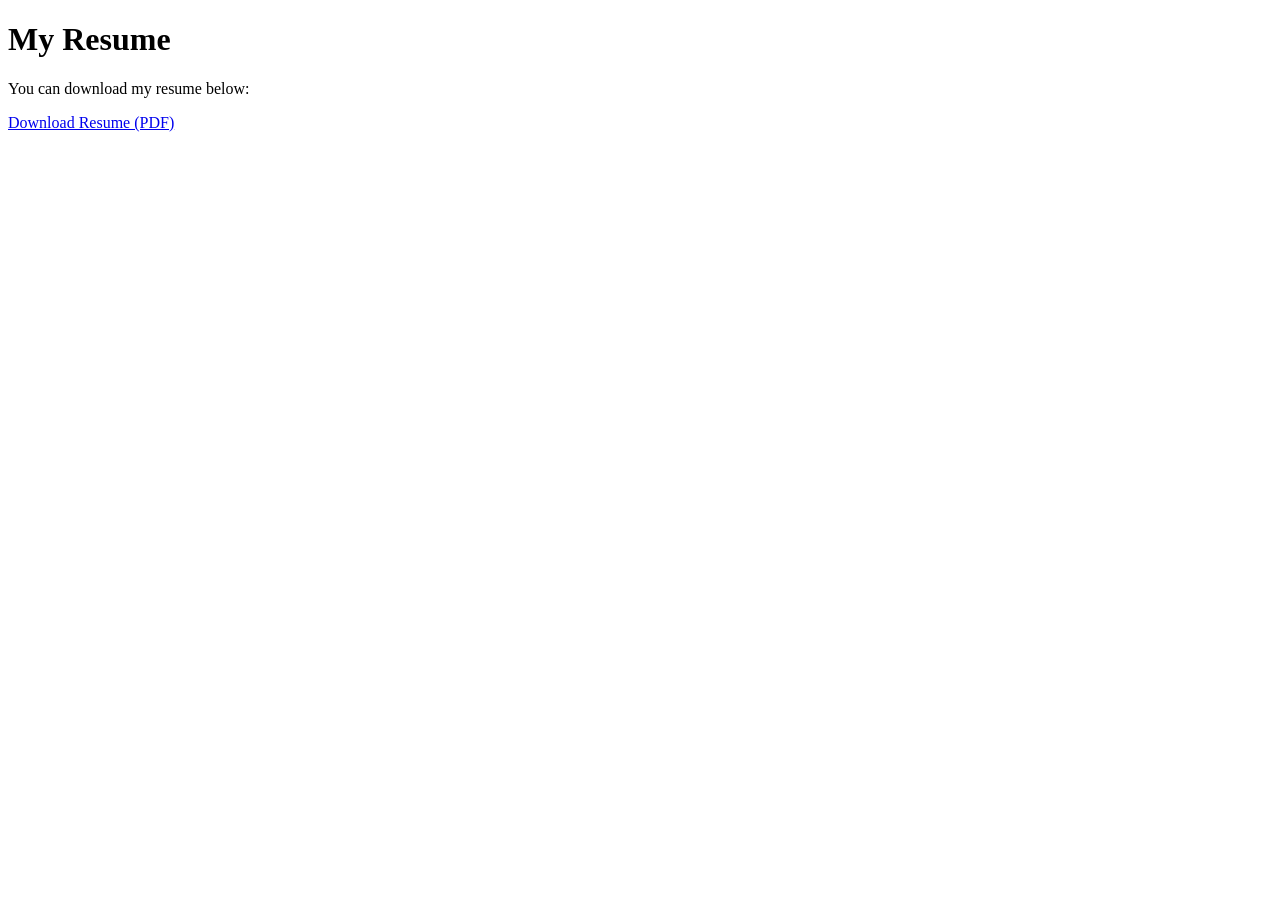
==== resume.html @ 4dc2ad3d "added resume page" ====
<!DOCTYPE html>
<html lang="en">
<head>
    <meta charset="UTF-8">
    <meta name="viewport" content="width=device-width, initial-scale=1.0">
    <title>Resume - Nick Frundt</title>
</head>
<body>
    <h1>My Resume</h1>
    <p>You can download my resume below:</p>
    <a href="/assets/Resume Nicholas Frundt Summer 2025.pdf" download>Download Resume (PDF)</a>
</body>
</html>
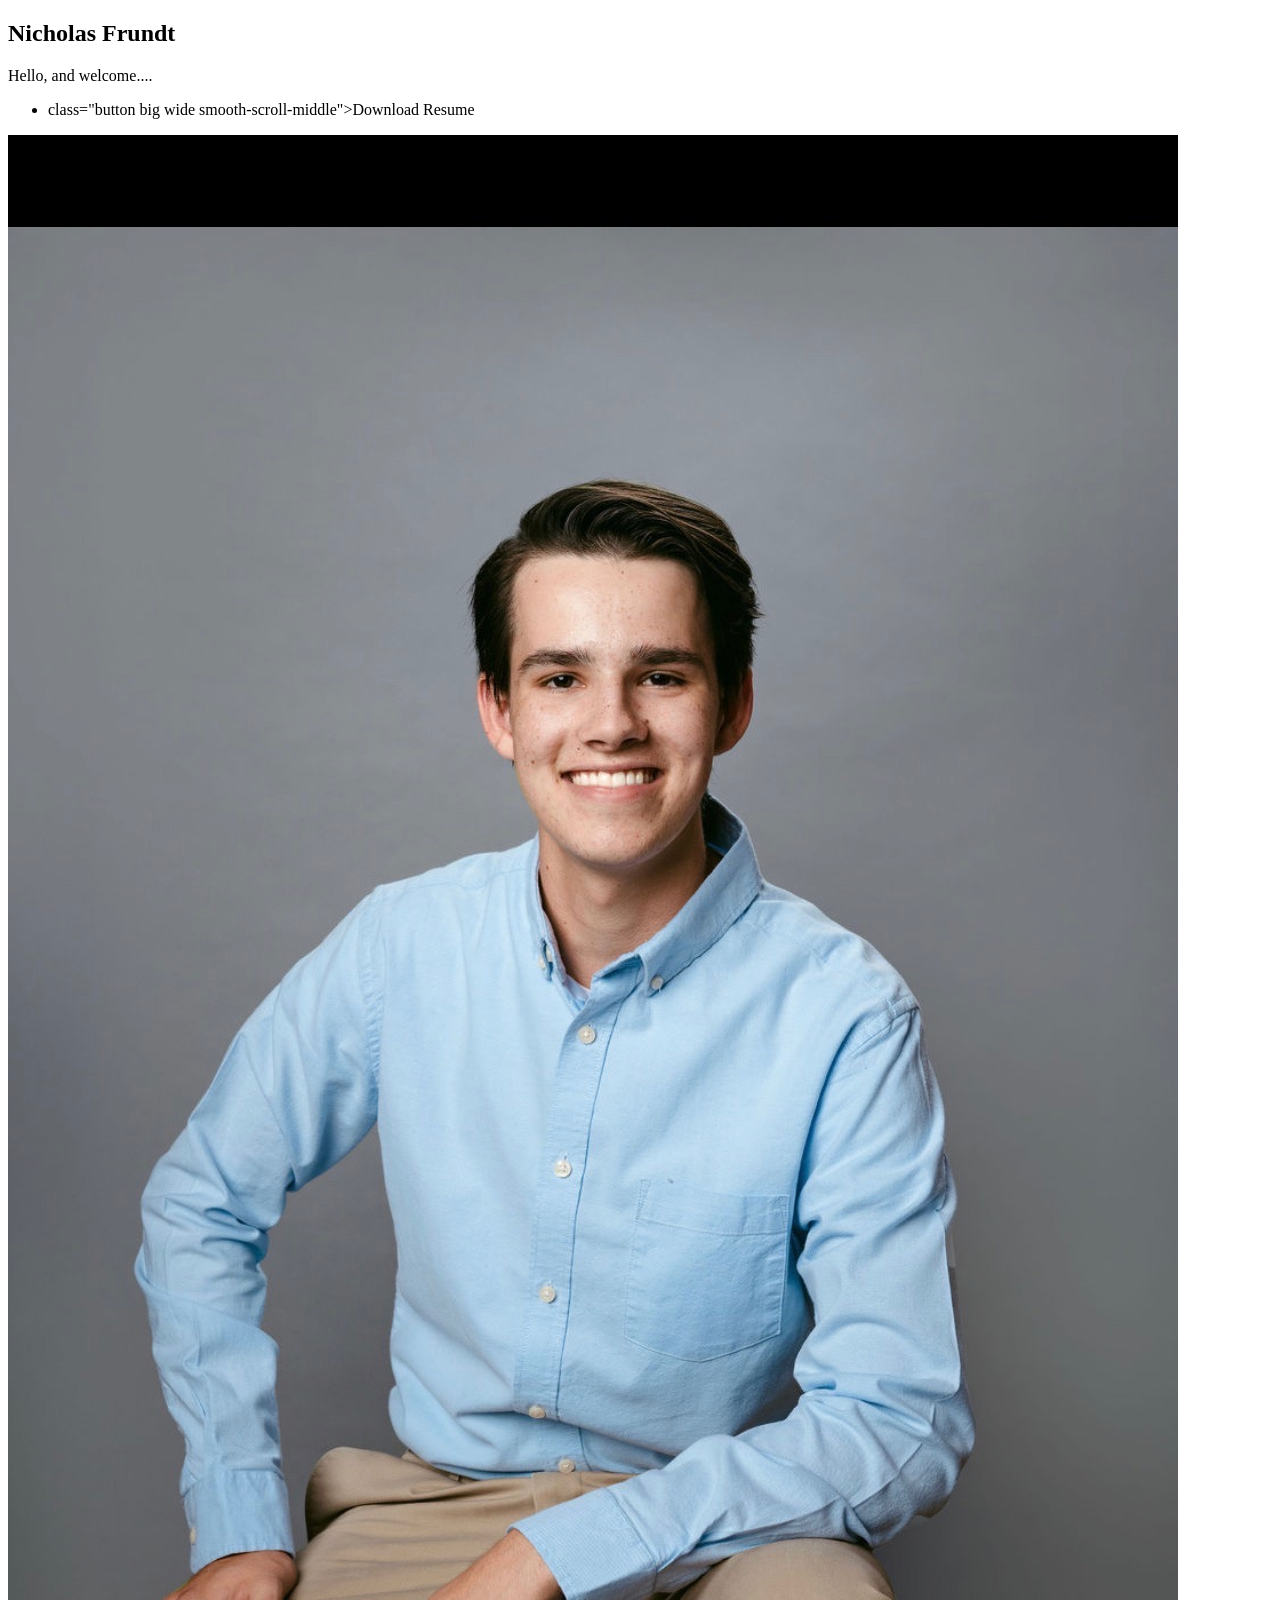
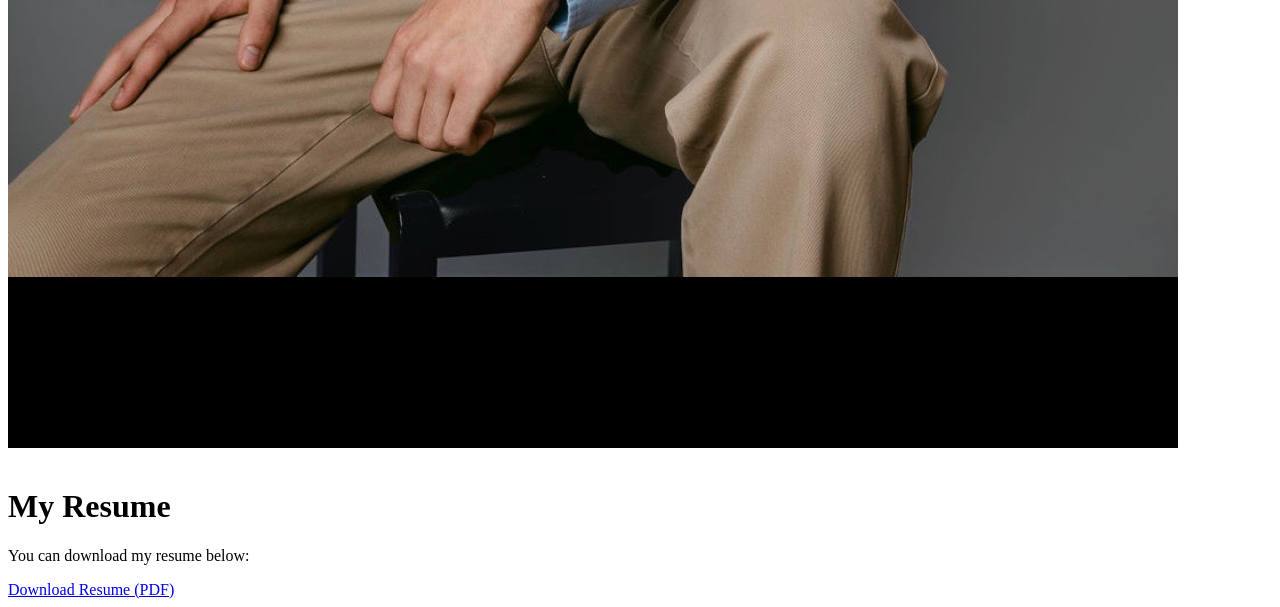
==== commit 41e707ae: "attempt at cleaning up resume page" ====
--- a/resume.html
+++ b/resume.html
@@ -1,10 +1,30 @@
 <!DOCTYPE html>
 <html lang="en">
-<head>
-    <meta charset="UTF-8">
-    <meta name="viewport" content="width=device-width, initial-scale=1.0">
-    <title>Resume - Nick Frundt</title>
-</head>
+    <head>
+		<title>Nicholas Frundt</title>
+		<meta charset="utf-8" />
+		<meta name="viewport" content="width=device-width, initial-scale=1, user-scalable=no" />
+		<link rel="stylesheet" href="assets/css/main.css" />
+		<noscript><link rel="stylesheet" href="assets/css/noscript.css" /></noscript>
+	</head>
+	<body class="is-preload">
+
+		<!-- Wrapper -->
+			<div id="wrapper" class="divided">
+
+				<!-- One -->
+					<section class="banner style1 orient-left content-align-left image-position-right fullscreen onload-image-fade-in onload-content-fade-right">
+						<div class="content">
+							<h1>Nicholas Frundt</h1>
+							<p class="major">Hello, and welcome...</a>.</p>
+							<ul class="actions stacked">
+								<li><a href="/assets/Resume Nicholas Frundt Summer 2025.pdf"  download></a>class="button big wide smooth-scroll-middle">Download Resume</a></li>
+							</ul>
+						</div>
+						<div class="image">
+							<img src="images/Nick Frundt by My Eye Photography.jpeg" alt="headshot" />
+						</div>
+					</section>
 <body>
     <h1>My Resume</h1>
     <p>You can download my resume below:</p>
--- a/assets/css/main.css
+++ b/assets/css/main.css
@@ -0,0 +1,8603 @@
+@import url(fontawesome-all.min.css);
+@import url("https://fonts.googleapis.com/css?family=Source+Sans+Pro:300,300i,400,400i");
+
+/*
+	Story by HTML5 UP
+	html5up.net | @ajlkn
+	Free for personal and commercial use under the CCA 3.0 license (html5up.net/license)
+*/
+
+html, body, div, span, applet, object,
+iframe, h1, h2, h3, h4, h5, h6, p, blockquote,
+pre, a, abbr, acronym, address, big, cite,
+code, del, dfn, em, img, ins, kbd, q, s, samp,
+small, strike, strong, sub, sup, tt, var, b,
+u, i, center, dl, dt, dd, ol, ul, li, fieldset,
+form, label, legend, table, caption, tbody,
+tfoot, thead, tr, th, td, article, aside,
+canvas, details, embed, figure, figcaption,
+footer, header, hgroup, menu, nav, output, ruby,
+section, summary, time, mark, audio, video {
+	margin: 0;
+	padding: 0;
+	border: 0;
+	font-size: 100%;
+	font: inherit;
+	vertical-align: baseline;}
+
+article, aside, details, figcaption, figure,
+footer, header, hgroup, menu, nav, section {
+	display: block;}
+
+body {
+	line-height: 1;
+}
+
+ol, ul {
+	list-style: none;
+}
+
+blockquote, q {
+	quotes: none;
+}
+
+	blockquote:before, blockquote:after, q:before, q:after {
+		content: '';
+		content: none;
+	}
+
+table {
+	border-collapse: collapse;
+	border-spacing: 0;
+}
+
+body {
+	-webkit-text-size-adjust: none;
+}
+
+mark {
+	background-color: transparent;
+	color: inherit;
+}
+
+input::-moz-focus-inner {
+	border: 0;
+	padding: 0;
+}
+
+input, select, textarea {
+	-moz-appearance: none;
+	-webkit-appearance: none;
+	-ms-appearance: none;
+	appearance: none;
+}
+
+/* Basic */
+
+	@-ms-viewport {
+		width: device-width;
+	}
+
+	body {
+		-ms-overflow-style: scrollbar;
+	}
+
+	@media screen and (max-width: 480px) {
+
+		html, body {
+			min-width: 320px;
+		}
+
+	}
+
+	html {
+		box-sizing: border-box;
+	}
+
+	*, *:before, *:after {
+		box-sizing: inherit;
+	}
+
+	body {
+		background: #ffffff;
+	}
+
+		body.is-preload *, body.is-preload *:before, body.is-preload *:after {
+			-moz-animation: none !important;
+			-webkit-animation: none !important;
+			-ms-animation: none !important;
+			animation: none !important;
+			-moz-transition: none !important;
+			-webkit-transition: none !important;
+			-ms-transition: none !important;
+			transition: none !important;
+		}
+
+/* Type */
+
+	html {
+		font-size: 18pt;
+	}
+
+		@media screen and (max-width: 1680px) {
+
+			html {
+				font-size: 14pt;
+			}
+
+		}
+
+		@media screen and (max-width: 1280px) {
+
+			html {
+				font-size: 12pt;
+			}
+
+		}
+
+		@media screen and (max-width: 736px) {
+
+			html {
+				font-size: 11pt;
+			}
+
+		}
+
+		@media screen and (max-width: 360px) {
+
+			html {
+				font-size: 10pt;
+			}
+
+		}
+
+	body {
+		background-color: #ffffff;
+		color: #000000;
+	}
+
+	body, input, select, textarea {
+		font-family: "Source Sans Pro", Helvetica, sans-serif;
+		font-size: 1rem;
+		font-weight: 300;
+		line-height: 1.65;
+	}
+
+	a {
+		-moz-transition: color 0.2s ease-in-out;
+		-webkit-transition: color 0.2s ease-in-out;
+		-ms-transition: color 0.2s ease-in-out;
+		transition: color 0.2s ease-in-out;
+		text-decoration: underline;
+	}
+
+		a:hover {
+			text-decoration: none;
+		}
+
+	strong, b {
+		font-weight: 400;
+	}
+
+	em, i {
+		font-style: italic;
+	}
+
+	p {
+		margin: 0 0 2rem 0;
+	}
+
+		p.major {
+			font-size: 1.25rem;
+		}
+
+	h1, h2, h3, h4, h5, h6 {
+		font-weight: 300;
+		line-height: 1.375;
+		letter-spacing: -0.05em;
+		margin: 0 0 1rem 0;
+	}
+
+		h1 a, h2 a, h3 a, h4 a, h5 a, h6 a {
+			color: inherit;
+			text-decoration: none;
+		}
+
+	h1 {
+		font-size: 3.5rem;
+		line-height: 1.2;
+	}
+
+	h2 {
+		font-size: 2.25rem;
+	}
+
+	h3 {
+		font-size: 1.5rem;
+	}
+
+	h4 {
+		font-size: 1.1rem;
+	}
+
+	h5 {
+		font-size: 0.9rem;
+	}
+
+	h6 {
+		font-size: 0.7rem;
+	}
+
+	sub {
+		font-size: 0.8rem;
+		position: relative;
+		top: 0.5rem;
+	}
+
+	sup {
+		font-size: 0.8rem;
+		position: relative;
+		top: -0.5rem;
+	}
+
+	blockquote {
+		border-left: solid 4px;
+		font-style: italic;
+		margin: 0 0 2rem 0;
+		padding: 0.5rem 0 0.5rem 2rem;
+	}
+
+	code {
+		border-radius: 4px;
+		font-family: "Courier New", monospace;
+		font-size: 0.9em;
+		margin: 0 0.25rem;
+		padding: 0.25rem 0.325rem;
+	}
+
+	pre {
+		-webkit-overflow-scrolling: touch;
+		font-family: "Courier New", monospace;
+		font-size: 0.9em;
+		margin: 0 0 2rem 0;
+	}
+
+		pre code {
+			display: block;
+			line-height: 1.5;
+			padding: 0.75rem 1rem;
+			overflow-x: auto;
+		}
+
+	hr {
+		border: 0;
+		border-bottom: solid 1px;
+		margin: 2.5rem 0;
+	}
+
+		hr.major {
+			margin: 3.5rem 0;
+		}
+
+	.align-left {
+		text-align: left;
+	}
+
+	.align-center {
+		text-align: center;
+	}
+
+	.align-right {
+		text-align: right;
+	}
+
+	@media screen and (max-width: 736px) {
+
+		p.major {
+			font-size: 1.1rem;
+		}
+
+		h1 {
+			font-size: 2.5rem;
+		}
+
+		h2 {
+			font-size: 2rem;
+		}
+
+		h3 {
+			font-size: 1.25rem;
+		}
+
+		h4 {
+			font-size: 1rem;
+		}
+
+	}
+
+	input, select, textarea {
+		color: #000000;
+	}
+
+	a {
+		color: #000000;
+	}
+
+		a:hover {
+			color: #47D3E5;
+		}
+
+	strong, b {
+		color: #000000;
+	}
+
+	h1, h2, h3, h4, h5, h6 {
+		color: #000000;
+	}
+
+	blockquote {
+		border-left-color: rgba(0, 0, 0, 0.2);
+	}
+
+	code {
+		background: rgba(0, 0, 0, 0.05);
+		border-color: rgba(0, 0, 0, 0.2);
+	}
+
+	hr {
+		border-bottom-color: rgba(0, 0, 0, 0.2);
+	}
+
+/* Row */
+
+	.row {
+		display: flex;
+		flex-wrap: wrap;
+		box-sizing: border-box;
+		align-items: stretch;
+	}
+
+		.row > * {
+			box-sizing: border-box;
+		}
+
+		.row.gtr-uniform > * > :last-child {
+			margin-bottom: 0;
+		}
+
+		.row.aln-left {
+			justify-content: flex-start;
+		}
+
+		.row.aln-center {
+			justify-content: center;
+		}
+
+		.row.aln-right {
+			justify-content: flex-end;
+		}
+
+		.row.aln-top {
+			align-items: flex-start;
+		}
+
+		.row.aln-middle {
+			align-items: center;
+		}
+
+		.row.aln-bottom {
+			align-items: flex-end;
+		}
+
+		.row > .imp {
+			order: -1;
+		}
+
+		.row > .col-1 {
+			width: 8.33333%;
+		}
+
+		.row > .off-1 {
+			margin-left: 8.33333%;
+		}
+
+		.row > .col-2 {
+			width: 16.66667%;
+		}
+
+		.row > .off-2 {
+			margin-left: 16.66667%;
+		}
+
+		.row > .col-3 {
+			width: 25%;
+		}
+
+		.row > .off-3 {
+			margin-left: 25%;
+		}
+
+		.row > .col-4 {
+			width: 33.33333%;
+		}
+
+		.row > .off-4 {
+			margin-left: 33.33333%;
+		}
+
+		.row > .col-5 {
+			width: 41.66667%;
+		}
+
+		.row > .off-5 {
+			margin-left: 41.66667%;
+		}
+
+		.row > .col-6 {
+			width: 50%;
+		}
+
+		.row > .off-6 {
+			margin-left: 50%;
+		}
+
+		.row > .col-7 {
+			width: 58.33333%;
+		}
+
+		.row > .off-7 {
+			margin-left: 58.33333%;
+		}
+
+		.row > .col-8 {
+			width: 66.66667%;
+		}
+
+		.row > .off-8 {
+			margin-left: 66.66667%;
+		}
+
+		.row > .col-9 {
+			width: 75%;
+		}
+
+		.row > .off-9 {
+			margin-left: 75%;
+		}
+
+		.row > .col-10 {
+			width: 83.33333%;
+		}
+
+		.row > .off-10 {
+			margin-left: 83.33333%;
+		}
+
+		.row > .col-11 {
+			width: 91.66667%;
+		}
+
+		.row > .off-11 {
+			margin-left: 91.66667%;
+		}
+
+		.row > .col-12 {
+			width: 100%;
+		}
+
+		.row > .off-12 {
+			margin-left: 100%;
+		}
+
+		.row.gtr-0 {
+			margin-top: 0;
+			margin-left: 0rem;
+		}
+
+			.row.gtr-0 > * {
+				padding: 0 0 0 0rem;
+			}
+
+			.row.gtr-0.gtr-uniform {
+				margin-top: 0rem;
+			}
+
+				.row.gtr-0.gtr-uniform > * {
+					padding-top: 0rem;
+				}
+
+		.row.gtr-25 {
+			margin-top: 0;
+			margin-left: -0.5rem;
+		}
+
+			.row.gtr-25 > * {
+				padding: 0 0 0 0.5rem;
+			}
+
+			.row.gtr-25.gtr-uniform {
+				margin-top: -0.5rem;
+			}
+
+				.row.gtr-25.gtr-uniform > * {
+					padding-top: 0.5rem;
+				}
+
+		.row.gtr-50 {
+			margin-top: 0;
+			margin-left: -1rem;
+		}
+
+			.row.gtr-50 > * {
+				padding: 0 0 0 1rem;
+			}
+
+			.row.gtr-50.gtr-uniform {
+				margin-top: -1rem;
+			}
+
+				.row.gtr-50.gtr-uniform > * {
+					padding-top: 1rem;
+				}
+
+		.row {
+			margin-top: 0;
+			margin-left: -2rem;
+		}
+
+			.row > * {
+				padding: 0 0 0 2rem;
+			}
+
+			.row.gtr-uniform {
+				margin-top: -2rem;
+			}
+
+				.row.gtr-uniform > * {
+					padding-top: 2rem;
+				}
+
+		.row.gtr-150 {
+			margin-top: 0;
+			margin-left: -3rem;
+		}
+
+			.row.gtr-150 > * {
+				padding: 0 0 0 3rem;
+			}
+
+			.row.gtr-150.gtr-uniform {
+				margin-top: -3rem;
+			}
+
+				.row.gtr-150.gtr-uniform > * {
+					padding-top: 3rem;
+				}
+
+		.row.gtr-200 {
+			margin-top: 0;
+			margin-left: -4rem;
+		}
+
+			.row.gtr-200 > * {
+				padding: 0 0 0 4rem;
+			}
+
+			.row.gtr-200.gtr-uniform {
+				margin-top: -4rem;
+			}
+
+				.row.gtr-200.gtr-uniform > * {
+					padding-top: 4rem;
+				}
+
+		@media screen and (max-width: 1680px) {
+
+			.row {
+				display: flex;
+				flex-wrap: wrap;
+				box-sizing: border-box;
+				align-items: stretch;
+			}
+
+				.row > * {
+					box-sizing: border-box;
+				}
+
+				.row.gtr-uniform > * > :last-child {
+					margin-bottom: 0;
+				}
+
+				.row.aln-left {
+					justify-content: flex-start;
+				}
+
+				.row.aln-center {
+					justify-content: center;
+				}
+
+				.row.aln-right {
+					justify-content: flex-end;
+				}
+
+				.row.aln-top {
+					align-items: flex-start;
+				}
+
+				.row.aln-middle {
+					align-items: center;
+				}
+
+				.row.aln-bottom {
+					align-items: flex-end;
+				}
+
+				.row > .imp-xlarge {
+					order: -1;
+				}
+
+				.row > .col-1-xlarge {
+					width: 8.33333%;
+				}
+
+				.row > .off-1-xlarge {
+					margin-left: 8.33333%;
+				}
+
+				.row > .col-2-xlarge {
+					width: 16.66667%;
+				}
+
+				.row > .off-2-xlarge {
+					margin-left: 16.66667%;
+				}
+
+				.row > .col-3-xlarge {
+					width: 25%;
+				}
+
+				.row > .off-3-xlarge {
+					margin-left: 25%;
+				}
+
+				.row > .col-4-xlarge {
+					width: 33.33333%;
+				}
+
+				.row > .off-4-xlarge {
+					margin-left: 33.33333%;
+				}
+
+				.row > .col-5-xlarge {
+					width: 41.66667%;
+				}
+
+				.row > .off-5-xlarge {
+					margin-left: 41.66667%;
+				}
+
+				.row > .col-6-xlarge {
+					width: 50%;
+				}
+
+				.row > .off-6-xlarge {
+					margin-left: 50%;
+				}
+
+				.row > .col-7-xlarge {
+					width: 58.33333%;
+				}
+
+				.row > .off-7-xlarge {
+					margin-left: 58.33333%;
+				}
+
+				.row > .col-8-xlarge {
+					width: 66.66667%;
+				}
+
+				.row > .off-8-xlarge {
+					margin-left: 66.66667%;
+				}
+
+				.row > .col-9-xlarge {
+					width: 75%;
+				}
+
+				.row > .off-9-xlarge {
+					margin-left: 75%;
+				}
+
+				.row > .col-10-xlarge {
+					width: 83.33333%;
+				}
+
+				.row > .off-10-xlarge {
+					margin-left: 83.33333%;
+				}
+
+				.row > .col-11-xlarge {
+					width: 91.66667%;
+				}
+
+				.row > .off-11-xlarge {
+					margin-left: 91.66667%;
+				}
+
+				.row > .col-12-xlarge {
+					width: 100%;
+				}
+
+				.row > .off-12-xlarge {
+					margin-left: 100%;
+				}
+
+				.row.gtr-0 {
+					margin-top: 0;
+					margin-left: 0rem;
+				}
+
+					.row.gtr-0 > * {
+						padding: 0 0 0 0rem;
+					}
+
+					.row.gtr-0.gtr-uniform {
+						margin-top: 0rem;
+					}
+
+						.row.gtr-0.gtr-uniform > * {
+							padding-top: 0rem;
+						}
+
+				.row.gtr-25 {
+					margin-top: 0;
+					margin-left: -0.5rem;
+				}
+
+					.row.gtr-25 > * {
+						padding: 0 0 0 0.5rem;
+					}
+
+					.row.gtr-25.gtr-uniform {
+						margin-top: -0.5rem;
+					}
+
+						.row.gtr-25.gtr-uniform > * {
+							padding-top: 0.5rem;
+						}
+
+				.row.gtr-50 {
+					margin-top: 0;
+					margin-left: -1rem;
+				}
+
+					.row.gtr-50 > * {
+						padding: 0 0 0 1rem;
+					}
+
+					.row.gtr-50.gtr-uniform {
+						margin-top: -1rem;
+					}
+
+						.row.gtr-50.gtr-uniform > * {
+							padding-top: 1rem;
+						}
+
+				.row {
+					margin-top: 0;
+					margin-left: -2rem;
+				}
+
+					.row > * {
+						padding: 0 0 0 2rem;
+					}
+
+					.row.gtr-uniform {
+						margin-top: -2rem;
+					}
+
+						.row.gtr-uniform > * {
+							padding-top: 2rem;
+						}
+
+				.row.gtr-150 {
+					margin-top: 0;
+					margin-left: -3rem;
+				}
+
+					.row.gtr-150 > * {
+						padding: 0 0 0 3rem;
+					}
+
+					.row.gtr-150.gtr-uniform {
+						margin-top: -3rem;
+					}
+
+						.row.gtr-150.gtr-uniform > * {
+							padding-top: 3rem;
+						}
+
+				.row.gtr-200 {
+					margin-top: 0;
+					margin-left: -4rem;
+				}
+
+					.row.gtr-200 > * {
+						padding: 0 0 0 4rem;
+					}
+
+					.row.gtr-200.gtr-uniform {
+						margin-top: -4rem;
+					}
+
+						.row.gtr-200.gtr-uniform > * {
+							padding-top: 4rem;
+						}
+
+		}
+
+		@media screen and (max-width: 1280px) {
+
+			.row {
+				display: flex;
+				flex-wrap: wrap;
+				box-sizing: border-box;
+				align-items: stretch;
+			}
+
+				.row > * {
+					box-sizing: border-box;
+				}
+
+				.row.gtr-uniform > * > :last-child {
+					margin-bottom: 0;
+				}
+
+				.row.aln-left {
+					justify-content: flex-start;
+				}
+
+				.row.aln-center {
+					justify-content: center;
+				}
+
+				.row.aln-right {
+					justify-content: flex-end;
+				}
+
+				.row.aln-top {
+					align-items: flex-start;
+				}
+
+				.row.aln-middle {
+					align-items: center;
+				}
+
+				.row.aln-bottom {
+					align-items: flex-end;
+				}
+
+				.row > .imp-large {
+					order: -1;
+				}
+
+				.row > .col-1-large {
+					width: 8.33333%;
+				}
+
+				.row > .off-1-large {
+					margin-left: 8.33333%;
+				}
+
+				.row > .col-2-large {
+					width: 16.66667%;
+				}
+
+				.row > .off-2-large {
+					margin-left: 16.66667%;
+				}
+
+				.row > .col-3-large {
+					width: 25%;
+				}
+
+				.row > .off-3-large {
+					margin-left: 25%;
+				}
+
+				.row > .col-4-large {
+					width: 33.33333%;
+				}
+
+				.row > .off-4-large {
+					margin-left: 33.33333%;
+				}
+
+				.row > .col-5-large {
+					width: 41.66667%;
+				}
+
+				.row > .off-5-large {
+					margin-left: 41.66667%;
+				}
+
+				.row > .col-6-large {
+					width: 50%;
+				}
+
+				.row > .off-6-large {
+					margin-left: 50%;
+				}
+
+				.row > .col-7-large {
+					width: 58.33333%;
+				}
+
+				.row > .off-7-large {
+					margin-left: 58.33333%;
+				}
+
+				.row > .col-8-large {
+					width: 66.66667%;
+				}
+
+				.row > .off-8-large {
+					margin-left: 66.66667%;
+				}
+
+				.row > .col-9-large {
+					width: 75%;
+				}
+
+				.row > .off-9-large {
+					margin-left: 75%;
+				}
+
+				.row > .col-10-large {
+					width: 83.33333%;
+				}
+
+				.row > .off-10-large {
+					margin-left: 83.33333%;
+				}
+
+				.row > .col-11-large {
+					width: 91.66667%;
+				}
+
+				.row > .off-11-large {
+					margin-left: 91.66667%;
+				}
+
+				.row > .col-12-large {
+					width: 100%;
+				}
+
+				.row > .off-12-large {
+					margin-left: 100%;
+				}
+
+				.row.gtr-0 {
+					margin-top: 0;
+					margin-left: 0rem;
+				}
+
+					.row.gtr-0 > * {
+						padding: 0 0 0 0rem;
+					}
+
+					.row.gtr-0.gtr-uniform {
+						margin-top: 0rem;
+					}
+
+						.row.gtr-0.gtr-uniform > * {
+							padding-top: 0rem;
+						}
+
+				.row.gtr-25 {
+					margin-top: 0;
+					margin-left: -0.5rem;
+				}
+
+					.row.gtr-25 > * {
+						padding: 0 0 0 0.5rem;
+					}
+
+					.row.gtr-25.gtr-uniform {
+						margin-top: -0.5rem;
+					}
+
+						.row.gtr-25.gtr-uniform > * {
+							padding-top: 0.5rem;
+						}
+
+				.row.gtr-50 {
+					margin-top: 0;
+					margin-left: -1rem;
+				}
+
+					.row.gtr-50 > * {
+						padding: 0 0 0 1rem;
+					}
+
+					.row.gtr-50.gtr-uniform {
+						margin-top: -1rem;
+					}
+
+						.row.gtr-50.gtr-uniform > * {
+							padding-top: 1rem;
+						}
+
+				.row {
+					margin-top: 0;
+					margin-left: -2rem;
+				}
+
+					.row > * {
+						padding: 0 0 0 2rem;
+					}
+
+					.row.gtr-uniform {
+						margin-top: -2rem;
+					}
+
+						.row.gtr-uniform > * {
+							padding-top: 2rem;
+						}
+
+				.row.gtr-150 {
+					margin-top: 0;
+					margin-left: -3rem;
+				}
+
+					.row.gtr-150 > * {
+						padding: 0 0 0 3rem;
+					}
+
+					.row.gtr-150.gtr-uniform {
+						margin-top: -3rem;
+					}
+
+						.row.gtr-150.gtr-uniform > * {
+							padding-top: 3rem;
+						}
+
+				.row.gtr-200 {
+					margin-top: 0;
+					margin-left: -4rem;
+				}
+
+					.row.gtr-200 > * {
+						padding: 0 0 0 4rem;
+					}
+
+					.row.gtr-200.gtr-uniform {
+						margin-top: -4rem;
+					}
+
+						.row.gtr-200.gtr-uniform > * {
+							padding-top: 4rem;
+						}
+
+		}
+
+		@media screen and (max-width: 980px) {
+
+			.row {
+				display: flex;
+				flex-wrap: wrap;
+				box-sizing: border-box;
+				align-items: stretch;
+			}
+
+				.row > * {
+					box-sizing: border-box;
+				}
+
+				.row.gtr-uniform > * > :last-child {
+					margin-bottom: 0;
+				}
+
+				.row.aln-left {
+					justify-content: flex-start;
+				}
+
+				.row.aln-center {
+					justify-content: center;
+				}
+
+				.row.aln-right {
+					justify-content: flex-end;
+				}
+
+				.row.aln-top {
+					align-items: flex-start;
+				}
+
+				.row.aln-middle {
+					align-items: center;
+				}
+
+				.row.aln-bottom {
+					align-items: flex-end;
+				}
+
+				.row > .imp-medium {
+					order: -1;
+				}
+
+				.row > .col-1-medium {
+					width: 8.33333%;
+				}
+
+				.row > .off-1-medium {
+					margin-left: 8.33333%;
+				}
+
+				.row > .col-2-medium {
+					width: 16.66667%;
+				}
+
+				.row > .off-2-medium {
+					margin-left: 16.66667%;
+				}
+
+				.row > .col-3-medium {
+					width: 25%;
+				}
+
+				.row > .off-3-medium {
+					margin-left: 25%;
+				}
+
+				.row > .col-4-medium {
+					width: 33.33333%;
+				}
+
+				.row > .off-4-medium {
+					margin-left: 33.33333%;
+				}
+
+				.row > .col-5-medium {
+					width: 41.66667%;
+				}
+
+				.row > .off-5-medium {
+					margin-left: 41.66667%;
+				}
+
+				.row > .col-6-medium {
+					width: 50%;
+				}
+
+				.row > .off-6-medium {
+					margin-left: 50%;
+				}
+
+				.row > .col-7-medium {
+					width: 58.33333%;
+				}
+
+				.row > .off-7-medium {
+					margin-left: 58.33333%;
+				}
+
+				.row > .col-8-medium {
+					width: 66.66667%;
+				}
+
+				.row > .off-8-medium {
+					margin-left: 66.66667%;
+				}
+
+				.row > .col-9-medium {
+					width: 75%;
+				}
+
+				.row > .off-9-medium {
+					margin-left: 75%;
+				}
+
+				.row > .col-10-medium {
+					width: 83.33333%;
+				}
+
+				.row > .off-10-medium {
+					margin-left: 83.33333%;
+				}
+
+				.row > .col-11-medium {
+					width: 91.66667%;
+				}
+
+				.row > .off-11-medium {
+					margin-left: 91.66667%;
+				}
+
+				.row > .col-12-medium {
+					width: 100%;
+				}
+
+				.row > .off-12-medium {
+					margin-left: 100%;
+				}
+
+				.row.gtr-0 {
+					margin-top: 0;
+					margin-left: 0rem;
+				}
+
+					.row.gtr-0 > * {
+						padding: 0 0 0 0rem;
+					}
+
+					.row.gtr-0.gtr-uniform {
+						margin-top: 0rem;
+					}
+
+						.row.gtr-0.gtr-uniform > * {
+							padding-top: 0rem;
+						}
+
+				.row.gtr-25 {
+					margin-top: 0;
+					margin-left: -0.5rem;
+				}
+
+					.row.gtr-25 > * {
+						padding: 0 0 0 0.5rem;
+					}
+
+					.row.gtr-25.gtr-uniform {
+						margin-top: -0.5rem;
+					}
+
+						.row.gtr-25.gtr-uniform > * {
+							padding-top: 0.5rem;
+						}
+
+				.row.gtr-50 {
+					margin-top: 0;
+					margin-left: -1rem;
+				}
+
+					.row.gtr-50 > * {
+						padding: 0 0 0 1rem;
+					}
+
+					.row.gtr-50.gtr-uniform {
+						margin-top: -1rem;
+					}
+
+						.row.gtr-50.gtr-uniform > * {
+							padding-top: 1rem;
+						}
+
+				.row {
+					margin-top: 0;
+					margin-left: -2rem;
+				}
+
+					.row > * {
+						padding: 0 0 0 2rem;
+					}
+
+					.row.gtr-uniform {
+						margin-top: -2rem;
+					}
+
+						.row.gtr-uniform > * {
+							padding-top: 2rem;
+						}
+
+				.row.gtr-150 {
+					margin-top: 0;
+					margin-left: -3rem;
+				}
+
+					.row.gtr-150 > * {
+						padding: 0 0 0 3rem;
+					}
+
+					.row.gtr-150.gtr-uniform {
+						margin-top: -3rem;
+					}
+
+						.row.gtr-150.gtr-uniform > * {
+							padding-top: 3rem;
+						}
+
+				.row.gtr-200 {
+					margin-top: 0;
+					margin-left: -4rem;
+				}
+
+					.row.gtr-200 > * {
+						padding: 0 0 0 4rem;
+					}
+
+					.row.gtr-200.gtr-uniform {
+						margin-top: -4rem;
+					}
+
+						.row.gtr-200.gtr-uniform > * {
+							padding-top: 4rem;
+						}
+
+		}
+
+		@media screen and (max-width: 736px) {
+
+			.row {
+				display: flex;
+				flex-wrap: wrap;
+				box-sizing: border-box;
+				align-items: stretch;
+			}
+
+				.row > * {
+					box-sizing: border-box;
+				}
+
+				.row.gtr-uniform > * > :last-child {
+					margin-bottom: 0;
+				}
+
+				.row.aln-left {
+					justify-content: flex-start;
+				}
+
+				.row.aln-center {
+					justify-content: center;
+				}
+
+				.row.aln-right {
+					justify-content: flex-end;
+				}
+
+				.row.aln-top {
+					align-items: flex-start;
+				}
+
+				.row.aln-middle {
+					align-items: center;
+				}
+
+				.row.aln-bottom {
+					align-items: flex-end;
+				}
+
+				.row > .imp-small {
+					order: -1;
+				}
+
+				.row > .col-1-small {
+					width: 8.33333%;
+				}
+
+				.row > .off-1-small {
+					margin-left: 8.33333%;
+				}
+
+				.row > .col-2-small {
+					width: 16.66667%;
+				}
+
+				.row > .off-2-small {
+					margin-left: 16.66667%;
+				}
+
+				.row > .col-3-small {
+					width: 25%;
+				}
+
+				.row > .off-3-small {
+					margin-left: 25%;
+				}
+
+				.row > .col-4-small {
+					width: 33.33333%;
+				}
+
+				.row > .off-4-small {
+					margin-left: 33.33333%;
+				}
+
+				.row > .col-5-small {
+					width: 41.66667%;
+				}
+
+				.row > .off-5-small {
+					margin-left: 41.66667%;
+				}
+
+				.row > .col-6-small {
+					width: 50%;
+				}
+
+				.row > .off-6-small {
+					margin-left: 50%;
+				}
+
+				.row > .col-7-small {
+					width: 58.33333%;
+				}
+
+				.row > .off-7-small {
+					margin-left: 58.33333%;
+				}
+
+				.row > .col-8-small {
+					width: 66.66667%;
+				}
+
+				.row > .off-8-small {
+					margin-left: 66.66667%;
+				}
+
+				.row > .col-9-small {
+					width: 75%;
+				}
+
+				.row > .off-9-small {
+					margin-left: 75%;
+				}
+
+				.row > .col-10-small {
+					width: 83.33333%;
+				}
+
+				.row > .off-10-small {
+					margin-left: 83.33333%;
+				}
+
+				.row > .col-11-small {
+					width: 91.66667%;
+				}
+
+				.row > .off-11-small {
+					margin-left: 91.66667%;
+				}
+
+				.row > .col-12-small {
+					width: 100%;
+				}
+
+				.row > .off-12-small {
+					margin-left: 100%;
+				}
+
+				.row.gtr-0 {
+					margin-top: 0;
+					margin-left: 0rem;
+				}
+
+					.row.gtr-0 > * {
+						padding: 0 0 0 0rem;
+					}
+
+					.row.gtr-0.gtr-uniform {
+						margin-top: 0rem;
+					}
+
+						.row.gtr-0.gtr-uniform > * {
+							padding-top: 0rem;
+						}
+
+				.row.gtr-25 {
+					margin-top: 0;
+					margin-left: -0.5rem;
+				}
+
+					.row.gtr-25 > * {
+						padding: 0 0 0 0.5rem;
+					}
+
+					.row.gtr-25.gtr-uniform {
+						margin-top: -0.5rem;
+					}
+
+						.row.gtr-25.gtr-uniform > * {
+							padding-top: 0.5rem;
+						}
+
+				.row.gtr-50 {
+					margin-top: 0;
+					margin-left: -1rem;
+				}
+
+					.row.gtr-50 > * {
+						padding: 0 0 0 1rem;
+					}
+
+					.row.gtr-50.gtr-uniform {
+						margin-top: -1rem;
+					}
+
+						.row.gtr-50.gtr-uniform > * {
+							padding-top: 1rem;
+						}
+
+				.row {
+					margin-top: 0;
+					margin-left: -2rem;
+				}
+
+					.row > * {
+						padding: 0 0 0 2rem;
+					}
+
+					.row.gtr-uniform {
+						margin-top: -2rem;
+					}
+
+						.row.gtr-uniform > * {
+							padding-top: 2rem;
+						}
+
+				.row.gtr-150 {
+					margin-top: 0;
+					margin-left: -3rem;
+				}
+
+					.row.gtr-150 > * {
+						padding: 0 0 0 3rem;
+					}
+
+					.row.gtr-150.gtr-uniform {
+						margin-top: -3rem;
+					}
+
+						.row.gtr-150.gtr-uniform > * {
+							padding-top: 3rem;
+						}
+
+				.row.gtr-200 {
+					margin-top: 0;
+					margin-left: -4rem;
+				}
+
+					.row.gtr-200 > * {
+						padding: 0 0 0 4rem;
+					}
+
+					.row.gtr-200.gtr-uniform {
+						margin-top: -4rem;
+					}
+
+						.row.gtr-200.gtr-uniform > * {
+							padding-top: 4rem;
+						}
+
+		}
+
+		@media screen and (max-width: 480px) {
+
+			.row {
+				display: flex;
+				flex-wrap: wrap;
+				box-sizing: border-box;
+				align-items: stretch;
+			}
+
+				.row > * {
+					box-sizing: border-box;
+				}
+
+				.row.gtr-uniform > * > :last-child {
+					margin-bottom: 0;
+				}
+
+				.row.aln-left {
+					justify-content: flex-start;
+				}
+
+				.row.aln-center {
+					justify-content: center;
+				}
+
+				.row.aln-right {
+					justify-content: flex-end;
+				}
+
+				.row.aln-top {
+					align-items: flex-start;
+				}
+
+				.row.aln-middle {
+					align-items: center;
+				}
+
+				.row.aln-bottom {
+					align-items: flex-end;
+				}
+
+				.row > .imp-xsmall {
+					order: -1;
+				}
+
+				.row > .col-1-xsmall {
+					width: 8.33333%;
+				}
+
+				.row > .off-1-xsmall {
+					margin-left: 8.33333%;
+				}
+
+				.row > .col-2-xsmall {
+					width: 16.66667%;
+				}
+
+				.row > .off-2-xsmall {
+					margin-left: 16.66667%;
+				}
+
+				.row > .col-3-xsmall {
+					width: 25%;
+				}
+
+				.row > .off-3-xsmall {
+					margin-left: 25%;
+				}
+
+				.row > .col-4-xsmall {
+					width: 33.33333%;
+				}
+
+				.row > .off-4-xsmall {
+					margin-left: 33.33333%;
+				}
+
+				.row > .col-5-xsmall {
+					width: 41.66667%;
+				}
+
+				.row > .off-5-xsmall {
+					margin-left: 41.66667%;
+				}
+
+				.row > .col-6-xsmall {
+					width: 50%;
+				}
+
+				.row > .off-6-xsmall {
+					margin-left: 50%;
+				}
+
+				.row > .col-7-xsmall {
+					width: 58.33333%;
+				}
+
+				.row > .off-7-xsmall {
+					margin-left: 58.33333%;
+				}
+
+				.row > .col-8-xsmall {
+					width: 66.66667%;
+				}
+
+				.row > .off-8-xsmall {
+					margin-left: 66.66667%;
+				}
+
+				.row > .col-9-xsmall {
+					width: 75%;
+				}
+
+				.row > .off-9-xsmall {
+					margin-left: 75%;
+				}
+
+				.row > .col-10-xsmall {
+					width: 83.33333%;
+				}
+
+				.row > .off-10-xsmall {
+					margin-left: 83.33333%;
+				}
+
+				.row > .col-11-xsmall {
+					width: 91.66667%;
+				}
+
+				.row > .off-11-xsmall {
+					margin-left: 91.66667%;
+				}
+
+				.row > .col-12-xsmall {
+					width: 100%;
+				}
+
+				.row > .off-12-xsmall {
+					margin-left: 100%;
+				}
+
+				.row.gtr-0 {
+					margin-top: 0;
+					margin-left: 0rem;
+				}
+
+					.row.gtr-0 > * {
+						padding: 0 0 0 0rem;
+					}
+
+					.row.gtr-0.gtr-uniform {
+						margin-top: 0rem;
+					}
+
+						.row.gtr-0.gtr-uniform > * {
+							padding-top: 0rem;
+						}
+
+				.row.gtr-25 {
+					margin-top: 0;
+					margin-left: -0.5rem;
+				}
+
+					.row.gtr-25 > * {
+						padding: 0 0 0 0.5rem;
+					}
+
+					.row.gtr-25.gtr-uniform {
+						margin-top: -0.5rem;
+					}
+
+						.row.gtr-25.gtr-uniform > * {
+							padding-top: 0.5rem;
+						}
+
+				.row.gtr-50 {
+					margin-top: 0;
+					margin-left: -1rem;
+				}
+
+					.row.gtr-50 > * {
+						padding: 0 0 0 1rem;
+					}
+
+					.row.gtr-50.gtr-uniform {
+						margin-top: -1rem;
+					}
+
+						.row.gtr-50.gtr-uniform > * {
+							padding-top: 1rem;
+						}
+
+				.row {
+					margin-top: 0;
+					margin-left: -2rem;
+				}
+
+					.row > * {
+						padding: 0 0 0 2rem;
+					}
+
+					.row.gtr-uniform {
+						margin-top: -2rem;
+					}
+
+						.row.gtr-uniform > * {
+							padding-top: 2rem;
+						}
+
+				.row.gtr-150 {
+					margin-top: 0;
+					margin-left: -3rem;
+				}
+
+					.row.gtr-150 > * {
+						padding: 0 0 0 3rem;
+					}
+
+					.row.gtr-150.gtr-uniform {
+						margin-top: -3rem;
+					}
+
+						.row.gtr-150.gtr-uniform > * {
+							padding-top: 3rem;
+						}
+
+				.row.gtr-200 {
+					margin-top: 0;
+					margin-left: -4rem;
+				}
+
+					.row.gtr-200 > * {
+						padding: 0 0 0 4rem;
+					}
+
+					.row.gtr-200.gtr-uniform {
+						margin-top: -4rem;
+					}
+
+						.row.gtr-200.gtr-uniform > * {
+							padding-top: 4rem;
+						}
+
+		}
+
+		@media screen and (max-width: 360px) {
+
+			.row {
+				display: flex;
+				flex-wrap: wrap;
+				box-sizing: border-box;
+				align-items: stretch;
+			}
+
+				.row > * {
+					box-sizing: border-box;
+				}
+
+				.row.gtr-uniform > * > :last-child {
+					margin-bottom: 0;
+				}
+
+				.row.aln-left {
+					justify-content: flex-start;
+				}
+
+				.row.aln-center {
+					justify-content: center;
+				}
+
+				.row.aln-right {
+					justify-content: flex-end;
+				}
+
+				.row.aln-top {
+					align-items: flex-start;
+				}
+
+				.row.aln-middle {
+					align-items: center;
+				}
+
+				.row.aln-bottom {
+					align-items: flex-end;
+				}
+
+				.row > .imp-xxsmall {
+					order: -1;
+				}
+
+				.row > .col-1-xxsmall {
+					width: 8.33333%;
+				}
+
+				.row > .off-1-xxsmall {
+					margin-left: 8.33333%;
+				}
+
+				.row > .col-2-xxsmall {
+					width: 16.66667%;
+				}
+
+				.row > .off-2-xxsmall {
+					margin-left: 16.66667%;
+				}
+
+				.row > .col-3-xxsmall {
+					width: 25%;
+				}
+
+				.row > .off-3-xxsmall {
+					margin-left: 25%;
+				}
+
+				.row > .col-4-xxsmall {
+					width: 33.33333%;
+				}
+
+				.row > .off-4-xxsmall {
+					margin-left: 33.33333%;
+				}
+
+				.row > .col-5-xxsmall {
+					width: 41.66667%;
+				}
+
+				.row > .off-5-xxsmall {
+					margin-left: 41.66667%;
+				}
+
+				.row > .col-6-xxsmall {
+					width: 50%;
+				}
+
+				.row > .off-6-xxsmall {
+					margin-left: 50%;
+				}
+
+				.row > .col-7-xxsmall {
+					width: 58.33333%;
+				}
+
+				.row > .off-7-xxsmall {
+					margin-left: 58.33333%;
+				}
+
+				.row > .col-8-xxsmall {
+					width: 66.66667%;
+				}
+
+				.row > .off-8-xxsmall {
+					margin-left: 66.66667%;
+				}
+
+				.row > .col-9-xxsmall {
+					width: 75%;
+				}
+
+				.row > .off-9-xxsmall {
+					margin-left: 75%;
+				}
+
+				.row > .col-10-xxsmall {
+					width: 83.33333%;
+				}
+
+				.row > .off-10-xxsmall {
+					margin-left: 83.33333%;
+				}
+
+				.row > .col-11-xxsmall {
+					width: 91.66667%;
+				}
+
+				.row > .off-11-xxsmall {
+					margin-left: 91.66667%;
+				}
+
+				.row > .col-12-xxsmall {
+					width: 100%;
+				}
+
+				.row > .off-12-xxsmall {
+					margin-left: 100%;
+				}
+
+				.row.gtr-0 {
+					margin-top: 0;
+					margin-left: 0rem;
+				}
+
+					.row.gtr-0 > * {
+						padding: 0 0 0 0rem;
+					}
+
+					.row.gtr-0.gtr-uniform {
+						margin-top: 0rem;
+					}
+
+						.row.gtr-0.gtr-uniform > * {
+							padding-top: 0rem;
+						}
+
+				.row.gtr-25 {
+					margin-top: 0;
+					margin-left: -0.5rem;
+				}
+
+					.row.gtr-25 > * {
+						padding: 0 0 0 0.5rem;
+					}
+
+					.row.gtr-25.gtr-uniform {
+						margin-top: -0.5rem;
+					}
+
+						.row.gtr-25.gtr-uniform > * {
+							padding-top: 0.5rem;
+						}
+
+				.row.gtr-50 {
+					margin-top: 0;
+					margin-left: -1rem;
+				}
+
+					.row.gtr-50 > * {
+						padding: 0 0 0 1rem;
+					}
+
+					.row.gtr-50.gtr-uniform {
+						margin-top: -1rem;
+					}
+
+						.row.gtr-50.gtr-uniform > * {
+							padding-top: 1rem;
+						}
+
+				.row {
+					margin-top: 0;
+					margin-left: -2rem;
+				}
+
+					.row > * {
+						padding: 0 0 0 2rem;
+					}
+
+					.row.gtr-uniform {
+						margin-top: -2rem;
+					}
+
+						.row.gtr-uniform > * {
+							padding-top: 2rem;
+						}
+
+				.row.gtr-150 {
+					margin-top: 0;
+					margin-left: -3rem;
+				}
+
+					.row.gtr-150 > * {
+						padding: 0 0 0 3rem;
+					}
+
+					.row.gtr-150.gtr-uniform {
+						margin-top: -3rem;
+					}
+
+						.row.gtr-150.gtr-uniform > * {
+							padding-top: 3rem;
+						}
+
+				.row.gtr-200 {
+					margin-top: 0;
+					margin-left: -4rem;
+				}
+
+					.row.gtr-200 > * {
+						padding: 0 0 0 4rem;
+					}
+
+					.row.gtr-200.gtr-uniform {
+						margin-top: -4rem;
+					}
+
+						.row.gtr-200.gtr-uniform > * {
+							padding-top: 4rem;
+						}
+
+		}
+
+/* Box */
+
+	.box {
+		border-radius: 4px;
+		border: solid 1px;
+		margin-bottom: 2rem;
+		padding: 1.5rem;
+	}
+
+		.box > :last-child,
+		.box > :last-child > :last-child,
+		.box > :last-child > :last-child > :last-child {
+			margin-bottom: 0;
+		}
+
+		.box.alt {
+			border: 0;
+			border-radius: 0;
+			padding: 0;
+		}
+
+	.box {
+		border-color: rgba(0, 0, 0, 0.2);
+	}
+
+/* Button */
+
+	input[type="submit"],
+	input[type="reset"],
+	input[type="button"],
+	button,
+	.button {
+		-moz-appearance: none;
+		-webkit-appearance: none;
+		-ms-appearance: none;
+		appearance: none;
+		-moz-transition: background-color 0.2s ease-in-out, box-shadow 0.2s ease-in-out, color 0.2s ease-in-out;
+		-webkit-transition: background-color 0.2s ease-in-out, box-shadow 0.2s ease-in-out, color 0.2s ease-in-out;
+		-ms-transition: background-color 0.2s ease-in-out, box-shadow 0.2s ease-in-out, color 0.2s ease-in-out;
+		transition: background-color 0.2s ease-in-out, box-shadow 0.2s ease-in-out, color 0.2s ease-in-out;
+		border: 0;
+		cursor: pointer;
+		display: inline-block;
+		font-weight: 400;
+		letter-spacing: 0.125em;
+		text-align: center;
+		text-decoration: none;
+		text-transform: uppercase;
+		white-space: nowrap;
+		font-size: 0.75rem;
+		max-width: 20rem;
+		height: 3.75em;
+		line-height: 3.75em;
+		border-radius: 3.75em;
+		padding: 0 2.5em;
+		text-overflow: ellipsis;
+		overflow: hidden;
+	}
+
+		input[type="submit"].icon:before,
+		input[type="reset"].icon:before,
+		input[type="button"].icon:before,
+		button.icon:before,
+		.button.icon:before {
+			margin-right: 0.5rem;
+		}
+
+		input[type="submit"].fit,
+		input[type="reset"].fit,
+		input[type="button"].fit,
+		button.fit,
+		.button.fit {
+			width: 100%;
+		}
+
+		input[type="submit"].small,
+		input[type="reset"].small,
+		input[type="button"].small,
+		button.small,
+		.button.small {
+			font-size: 0.6rem;
+			height: 3.325em;
+			line-height: 3.325em;
+			border-radius: 3.325em;
+			padding: 0 2em;
+		}
+
+		input[type="submit"].large,
+		input[type="reset"].large,
+		input[type="button"].large,
+		button.large,
+		.button.large {
+			font-size: 0.8rem;
+			height: 4em;
+			line-height: 4em;
+			border-radius: 4em;
+			padding: 0 3em;
+		}
+
+		input[type="submit"].wide,
+		input[type="reset"].wide,
+		input[type="button"].wide,
+		button.wide,
+		.button.wide {
+			min-width: 14em;
+		}
+
+		input[type="submit"].disabled, input[type="submit"]:disabled,
+		input[type="reset"].disabled,
+		input[type="reset"]:disabled,
+		input[type="button"].disabled,
+		input[type="button"]:disabled,
+		button.disabled,
+		button:disabled,
+		.button.disabled,
+		.button:disabled {
+			pointer-events: none;
+			opacity: 0.25;
+		}
+
+	input[type="submit"],
+	input[type="reset"],
+	input[type="button"],
+	button,
+	.button {
+		background-color: transparent;
+		box-shadow: inset 0 0 0 1px rgba(0, 0, 0, 0.2);
+		color: #000000 !important;
+	}
+
+		input[type="submit"]:hover,
+		input[type="reset"]:hover,
+		input[type="button"]:hover,
+		button:hover,
+		.button:hover {
+			box-shadow: inset 0 0 0 1px #47D3E5;
+			color: #47D3E5 !important;
+		}
+
+		input[type="submit"]:active,
+		input[type="reset"]:active,
+		input[type="button"]:active,
+		button:active,
+		.button:active {
+			background-color: rgba(71, 211, 229, 0.2);
+			box-shadow: inset 0 0 0 1px #47D3E5;
+			color: #47D3E5 !important;
+		}
+
+		input[type="submit"].primary,
+		input[type="reset"].primary,
+		input[type="button"].primary,
+		button.primary,
+		.button.primary {
+			background-color: #000000;
+			box-shadow: none;
+			color: #ffffff !important;
+		}
+
+			input[type="submit"].primary:hover,
+			input[type="reset"].primary:hover,
+			input[type="button"].primary:hover,
+			button.primary:hover,
+			.button.primary:hover {
+				background-color: #47D3E5;
+			}
+
+			input[type="submit"].primary:active,
+			input[type="reset"].primary:active,
+			input[type="button"].primary:active,
+			button.primary:active,
+			.button.primary:active {
+				background-color: #1ebdd1;
+			}
+
+/* Form */
+
+	form {
+		margin: 0 0 2rem 0;
+	}
+
+		form > :last-child {
+			margin-bottom: 0;
+		}
+
+		form > .fields {
+			display: -moz-flex;
+			display: -webkit-flex;
+			display: -ms-flex;
+			display: flex;
+			-moz-flex-wrap: wrap;
+			-webkit-flex-wrap: wrap;
+			-ms-flex-wrap: wrap;
+			flex-wrap: wrap;
+			width: calc(100% + 3rem);
+			margin: -1.5rem 0 2rem -1.5rem;
+		}
+
+			form > .fields > .field {
+				-moz-flex-grow: 0;
+				-webkit-flex-grow: 0;
+				-ms-flex-grow: 0;
+				flex-grow: 0;
+				-moz-flex-shrink: 0;
+				-webkit-flex-shrink: 0;
+				-ms-flex-shrink: 0;
+				flex-shrink: 0;
+				padding: 1.5rem 0 0 1.5rem;
+				width: calc(100% - 1.5rem);
+			}
+
+				form > .fields > .field.half {
+					width: calc(50% - 0.75rem);
+				}
+
+				form > .fields > .field.third {
+					width: calc(100%/3 - 0.5rem);
+				}
+
+				form > .fields > .field.quarter {
+					width: calc(25% - 0.375rem);
+				}
+
+		@media screen and (max-width: 480px) {
+
+			form > .fields {
+				width: calc(100% + 3rem);
+				margin: -1.5rem 0 2rem -1.5rem;
+			}
+
+				form > .fields > .field {
+					padding: 1.5rem 0 0 1.5rem;
+					width: calc(100% - 1.5rem);
+				}
+
+					form > .fields > .field.half {
+						width: calc(100% - 1.5rem);
+					}
+
+					form > .fields > .field.third {
+						width: calc(100% - 1.5rem);
+					}
+
+					form > .fields > .field.quarter {
+						width: calc(100% - 1.5rem);
+					}
+
+		}
+
+	label {
+		display: block;
+		font-size: 0.9rem;
+		font-weight: 400;
+		margin: 0 0 1rem 0;
+	}
+
+	input[type="text"],
+	input[type="password"],
+	input[type="email"],
+	input[type="tel"],
+	input[type="search"],
+	input[type="url"],
+	select,
+	textarea {
+		-moz-appearance: none;
+		-webkit-appearance: none;
+		-ms-appearance: none;
+		appearance: none;
+		background-color: transparent;
+		border-radius: 4px;
+		border: none;
+		border: solid 1px;
+		color: inherit;
+		display: block;
+		outline: 0;
+		padding: 0 0.825rem;
+		text-decoration: none;
+		width: 100%;
+	}
+
+		input[type="text"]:invalid,
+		input[type="password"]:invalid,
+		input[type="email"]:invalid,
+		input[type="tel"]:invalid,
+		input[type="search"]:invalid,
+		input[type="url"]:invalid,
+		select:invalid,
+		textarea:invalid {
+			box-shadow: none;
+		}
+
+	select {
+		background-size: 1.25rem;
+		background-repeat: no-repeat;
+		background-position: calc(100% - 1rem) center;
+		height: 2.75rem;
+		padding-right: 2.75rem;
+		text-overflow: ellipsis;
+	}
+
+		select:focus::-ms-value {
+			background-color: transparent;
+		}
+
+		select::-ms-expand {
+			display: none;
+		}
+
+	input[type="text"],
+	input[type="password"],
+	input[type="email"],
+	input[type="tel"],
+	input[type="search"],
+	input[type="url"],
+	select {
+		height: 2.75rem;
+	}
+
+	textarea {
+		padding: 0.75rem 1rem;
+	}
+
+	input[type="checkbox"],
+	input[type="radio"] {
+		-moz-appearance: none;
+		-webkit-appearance: none;
+		-ms-appearance: none;
+		appearance: none;
+		display: block;
+		float: left;
+		margin-right: -2rem;
+		opacity: 0;
+		width: 1rem;
+		z-index: -1;
+	}
+
+		input[type="checkbox"] + label,
+		input[type="radio"] + label {
+			text-decoration: none;
+			-moz-user-select: none;
+			-webkit-user-select: none;
+			-ms-user-select: none;
+			user-select: none;
+			cursor: pointer;
+			display: inline-block;
+			font-size: 1rem;
+			font-weight: 300;
+			padding-left: 2.4rem;
+			padding-right: 0.75rem;
+			position: relative;
+			margin-bottom: 0;
+		}
+
+			input[type="checkbox"] + label:before,
+			input[type="radio"] + label:before {
+				-moz-osx-font-smoothing: grayscale;
+				-webkit-font-smoothing: antialiased;
+				display: inline-block;
+				font-style: normal;
+				font-variant: normal;
+				text-rendering: auto;
+				line-height: 1;
+				text-transform: none !important;
+				font-family: 'Font Awesome 5 Free';
+				font-weight: 900;
+			}
+
+			input[type="checkbox"] + label:before,
+			input[type="radio"] + label:before {
+				border-radius: 4px;
+				border: solid 1px;
+				content: '';
+				display: inline-block;
+				font-size: 0.8rem;
+				height: 1.65rem;
+				left: 0;
+				line-height: 1.65rem;
+				position: absolute;
+				text-align: center;
+				top: 0;
+				width: 1.65rem;
+			}
+
+		input[type="checkbox"]:checked + label:before,
+		input[type="radio"]:checked + label:before {
+			content: '\f00c';
+		}
+
+	input[type="checkbox"] + label:before {
+		border-radius: 4px;
+	}
+
+	input[type="radio"] + label:before {
+		border-radius: 100%;
+	}
+
+	::-webkit-input-placeholder {
+		opacity: 1.0;
+	}
+
+	:-moz-placeholder {
+		opacity: 1.0;
+	}
+
+	::-moz-placeholder {
+		opacity: 1.0;
+	}
+
+	:-ms-input-placeholder {
+		opacity: 1.0;
+	}
+
+	label {
+		color: #000000;
+	}
+
+	input[type="text"],
+	input[type="password"],
+	input[type="email"],
+	input[type="tel"],
+	input[type="search"],
+	input[type="url"],
+	select,
+	textarea {
+		border-color: rgba(0, 0, 0, 0.2);
+	}
+
+		input[type="text"]:focus,
+		input[type="password"]:focus,
+		input[type="email"]:focus,
+		input[type="tel"]:focus,
+		input[type="search"]:focus,
+		input[type="url"]:focus,
+		select:focus,
+		textarea:focus {
+			border-color: #47D3E5;
+			box-shadow: 0 0 0 1px #47D3E5;
+		}
+
+	select {
+		background-image: url("data:image/svg+xml;charset=utf8,%3Csvg xmlns='http://www.w3.org/2000/svg' width='40' height='40' preserveAspectRatio='none' viewBox='0 0 40 40'%3E%3Cpath d='M9.4,12.3l10.4,10.4l10.4-10.4c0.2-0.2,0.5-0.4,0.9-0.4c0.3,0,0.6,0.1,0.9,0.4l3.3,3.3c0.2,0.2,0.4,0.5,0.4,0.9 c0,0.4-0.1,0.6-0.4,0.9L20.7,31.9c-0.2,0.2-0.5,0.4-0.9,0.4c-0.3,0-0.6-0.1-0.9-0.4L4.3,17.3c-0.2-0.2-0.4-0.5-0.4-0.9 c0-0.4,0.1-0.6,0.4-0.9l3.3-3.3c0.2-0.2,0.5-0.4,0.9-0.4S9.1,12.1,9.4,12.3z' fill='rgba(0, 0, 0, 0.2)' /%3E%3C/svg%3E");
+	}
+
+		select option {
+			color: #000000;
+			background: #ffffff;
+		}
+
+	input[type="checkbox"] + label,
+	input[type="radio"] + label {
+		color: #000000;
+	}
+
+		input[type="checkbox"] + label:before,
+		input[type="radio"] + label:before {
+			border-color: rgba(0, 0, 0, 0.2);
+		}
+
+	input[type="checkbox"]:checked + label:before,
+	input[type="radio"]:checked + label:before {
+		background-color: #000000;
+		border-color: #000000;
+		color: #ffffff;
+	}
+
+	input[type="checkbox"]:focus + label:before,
+	input[type="radio"]:focus + label:before {
+		border-color: #47D3E5;
+		box-shadow: 0 0 0 1px #47D3E5;
+	}
+
+	::-webkit-input-placeholder {
+		color: rgba(0, 0, 0, 0.75) !important;
+	}
+
+	:-moz-placeholder {
+		color: rgba(0, 0, 0, 0.75) !important;
+	}
+
+	::-moz-placeholder {
+		color: rgba(0, 0, 0, 0.75) !important;
+	}
+
+	:-ms-input-placeholder {
+		color: rgba(0, 0, 0, 0.75) !important;
+	}
+
+/* Icon */
+
+	.icon {
+		text-decoration: none;
+		border-bottom: none;
+		position: relative;
+		text-align: center;
+	}
+
+		.icon:before {
+			-moz-osx-font-smoothing: grayscale;
+			-webkit-font-smoothing: antialiased;
+			display: inline-block;
+			font-style: normal;
+			font-variant: normal;
+			text-rendering: auto;
+			line-height: 1;
+			text-transform: none !important;
+			font-family: 'Font Awesome 5 Free';
+			font-weight: 400;
+		}
+
+		.icon > .label {
+			display: none;
+		}
+
+		.icon:before {
+			line-height: inherit;
+		}
+
+		.icon.solid:before {
+			font-weight: 900;
+		}
+
+		.icon.brands:before {
+			font-family: 'Font Awesome 5 Brands';
+		}
+
+		.icon.style2:before {
+			border-radius: 2.75em;
+			display: inline-block;
+			height: 2.75em;
+			line-height: 2.75em;
+			width: 2.75em;
+		}
+
+		.icon.major {
+			display: block;
+			margin: 0 0 1rem 0;
+		}
+
+			.icon.major:before {
+				font-size: 1.25rem;
+			}
+
+	a.icon.style2:before {
+		-moz-transition: background-color 0.2s ease-in-out, box-shadow 0.2s ease-in-out, color 0.2s ease-in-out;
+		-webkit-transition: background-color 0.2s ease-in-out, box-shadow 0.2s ease-in-out, color 0.2s ease-in-out;
+		-ms-transition: background-color 0.2s ease-in-out, box-shadow 0.2s ease-in-out, color 0.2s ease-in-out;
+		transition: background-color 0.2s ease-in-out, box-shadow 0.2s ease-in-out, color 0.2s ease-in-out;
+	}
+
+	.icon.style2:before {
+		box-shadow: inset 0 0 0 1px rgba(0, 0, 0, 0.2);
+	}
+
+	a.icon.style2:hover:before {
+		box-shadow: inset 0 0 0 1px #47D3E5;
+		color: #47D3E5;
+	}
+
+	a.icon.style2:active:before {
+		background-color: rgba(71, 211, 229, 0.1);
+		box-shadow: inset 0 0 0 1px #47D3E5;
+		color: #47D3E5;
+	}
+
+/* Image */
+
+	.image {
+		border: 0;
+		border-radius: 4px;
+		display: inline-block;
+		position: relative;
+	}
+
+		.image img {
+			display: block;
+			border-radius: 4px;
+		}
+
+		.image.left, .image.right {
+			width: 40%;
+			max-width: 10rem;
+		}
+
+			.image.left img, .image.right img {
+				width: 100%;
+			}
+
+		.image.left {
+			float: left;
+			margin: 0 1.5rem 1rem 0;
+			top: 0.25rem;
+		}
+
+		.image.right {
+			float: right;
+			margin: 0 0 1rem 1.5rem;
+			top: 0.25rem;
+		}
+
+		.image.fit {
+			display: block;
+			margin: 0 0 2rem 0;
+			width: 100%;
+		}
+
+			.image.fit img {
+				width: 100%;
+			}
+
+		.image.main {
+			display: block;
+			margin: 0 0 3rem 0;
+			width: 100%;
+		}
+
+			.image.main img {
+				width: 100%;
+			}
+
+/* List */
+
+	ol {
+		list-style: decimal;
+		margin: 0 0 2rem 0;
+		padding-left: 1.25rem;
+	}
+
+		ol li {
+			padding-left: 0.25rem;
+		}
+
+	ul {
+		list-style: disc;
+		margin: 0 0 2rem 0;
+		padding-left: 1rem;
+	}
+
+		ul li {
+			padding-left: 0.5rem;
+		}
+
+		ul.alt {
+			list-style: none;
+			padding-left: 0;
+		}
+
+			ul.alt li {
+				border-top: solid 1px;
+				padding: 0.5rem 0;
+			}
+
+				ul.alt li:first-child {
+					border-top: 0;
+					padding-top: 0;
+				}
+
+	dl {
+		margin: 0 0 2rem 0;
+	}
+
+		dl dt {
+			display: block;
+			font-weight: 400;
+			margin: 0 0 1rem 0;
+		}
+
+		dl dd {
+			margin-left: 2rem;
+		}
+
+		dl.style2 dt {
+			width: 25%;
+			float: left;
+		}
+
+		dl.style2 dd {
+			width: 70%;
+			float: left;
+		}
+
+		dl.style2:after {
+			content: '';
+			display: block;
+			clear: both;
+		}
+
+	ul.alt li {
+		border-top-color: rgba(0, 0, 0, 0.2);
+	}
+
+/* Actions */
+
+	ul.actions {
+		display: -moz-flex;
+		display: -webkit-flex;
+		display: -ms-flex;
+		display: flex;
+		cursor: default;
+		list-style: none;
+		margin-left: -1rem;
+		padding-left: 0;
+	}
+
+		ul.actions li {
+			padding: 0 0 0 1rem;
+			vertical-align: middle;
+		}
+
+		ul.actions.special {
+			-moz-justify-content: center;
+			-webkit-justify-content: center;
+			-ms-justify-content: center;
+			justify-content: center;
+			width: 100%;
+			margin-left: 0;
+		}
+
+			ul.actions.special li:first-child {
+				padding-left: 0;
+			}
+
+		ul.actions.stacked {
+			-moz-flex-direction: column;
+			-webkit-flex-direction: column;
+			-ms-flex-direction: column;
+			flex-direction: column;
+			margin-left: 0;
+		}
+
+			ul.actions.stacked li {
+				padding: 1.3rem 0 0 0;
+			}
+
+				ul.actions.stacked li:first-child {
+					padding-top: 0;
+				}
+
+		ul.actions.fit {
+			width: calc(100% + 1rem);
+		}
+
+			ul.actions.fit li {
+				-moz-flex-grow: 1;
+				-webkit-flex-grow: 1;
+				-ms-flex-grow: 1;
+				flex-grow: 1;
+				-moz-flex-shrink: 1;
+				-webkit-flex-shrink: 1;
+				-ms-flex-shrink: 1;
+				flex-shrink: 1;
+				width: 100%;
+			}
+
+				ul.actions.fit li > * {
+					width: 100%;
+				}
+
+			ul.actions.fit.stacked {
+				width: 100%;
+			}
+
+		@media screen and (max-width: 480px) {
+
+			ul.actions:not(.fixed) {
+				-moz-flex-direction: column;
+				-webkit-flex-direction: column;
+				-ms-flex-direction: column;
+				flex-direction: column;
+				margin-left: 0;
+				width: 100% !important;
+			}
+
+				ul.actions:not(.fixed) li {
+					-moz-flex-grow: 1;
+					-webkit-flex-grow: 1;
+					-ms-flex-grow: 1;
+					flex-grow: 1;
+					-moz-flex-shrink: 1;
+					-webkit-flex-shrink: 1;
+					-ms-flex-shrink: 1;
+					flex-shrink: 1;
+					padding: 1rem 0 0 0;
+					text-align: center;
+					width: 100%;
+				}
+
+					ul.actions:not(.fixed) li > * {
+						width: 100%;
+					}
+
+					ul.actions:not(.fixed) li:first-child {
+						padding-top: 0;
+					}
+
+					ul.actions:not(.fixed) li input[type="submit"],
+					ul.actions:not(.fixed) li input[type="reset"],
+					ul.actions:not(.fixed) li input[type="button"],
+					ul.actions:not(.fixed) li button,
+					ul.actions:not(.fixed) li .button {
+						width: 100%;
+					}
+
+						ul.actions:not(.fixed) li input[type="submit"].icon:before,
+						ul.actions:not(.fixed) li input[type="reset"].icon:before,
+						ul.actions:not(.fixed) li input[type="button"].icon:before,
+						ul.actions:not(.fixed) li button.icon:before,
+						ul.actions:not(.fixed) li .button.icon:before {
+							margin-left: -0.5rem;
+						}
+
+		}
+
+/* Icons */
+
+	ul.icons {
+		cursor: default;
+		list-style: none;
+		padding-left: 0;
+	}
+
+		ul.icons li {
+			display: inline-block;
+			padding: 0 0.75rem 0 0;
+		}
+
+			ul.icons li:last-child {
+				padding-right: 0;
+			}
+
+/* Section/Article */
+
+	section.special, article.special {
+		text-align: center;
+	}
+
+	header p {
+		position: relative;
+		margin: -0.65rem 0 1.5rem 0;
+		font-style: italic;
+	}
+
+	header h1 + p {
+		font-size: 1.375rem;
+	}
+
+	header h2 + p {
+		font-size: 1.25rem;
+	}
+
+	header h3 + p {
+		font-size: 1.1rem;
+	}
+
+	header h4 + p,
+	header h5 + p,
+	header h6 + p {
+		font-size: 0.9rem;
+	}
+
+	header p {
+		color: rgba(0, 0, 0, 0.75);
+	}
+
+/* Table */
+
+	.table-wrapper {
+		-webkit-overflow-scrolling: touch;
+		margin: 0 0 2rem 0;
+		overflow-x: auto;
+	}
+
+		.table-wrapper > table {
+			margin-bottom: 0;
+		}
+
+	table {
+		margin: 0 0 2rem 0;
+		width: 100%;
+	}
+
+		table tbody tr {
+			border: solid 1px;
+			border-left: 0;
+			border-right: 0;
+		}
+
+		table td {
+			padding: 0.75rem 0.75rem;
+		}
+
+		table th {
+			font-size: 0.9rem;
+			font-weight: 400;
+			padding: 0 0.75rem 0.75rem 0.75rem;
+			text-align: left;
+		}
+
+		table thead {
+			border-bottom: solid 2px;
+		}
+
+		table tfoot {
+			border-top: solid 2px;
+		}
+
+		table.alt {
+			border-collapse: separate;
+		}
+
+			table.alt tbody tr td {
+				border: solid 1px;
+				border-left-width: 0;
+				border-top-width: 0;
+			}
+
+				table.alt tbody tr td:first-child {
+					border-left-width: 1px;
+				}
+
+			table.alt tbody tr:first-child td {
+				border-top-width: 1px;
+			}
+
+			table.alt thead {
+				border-bottom: 0;
+			}
+
+			table.alt tfoot {
+				border-top: 0;
+			}
+
+		table.fixed {
+			table-layout: fixed;
+		}
+
+	table tbody tr {
+		border-color: rgba(0, 0, 0, 0.2);
+	}
+
+		table tbody tr:nth-child(2n + 1) {
+			background-color: rgba(0, 0, 0, 0.05);
+		}
+
+		table tbody tr.alt {
+			background-color: rgba(0, 0, 0, 0.05) !important;
+		}
+
+	table th {
+		color: #000000;
+	}
+
+	table thead {
+		border-bottom-color: rgba(0, 0, 0, 0.2);
+	}
+
+	table tfoot {
+		border-top-color: rgba(0, 0, 0, 0.2);
+	}
+
+	table.alt tbody tr td {
+		border-color: rgba(0, 0, 0, 0.2);
+	}
+
+	table.uniform tbody tr:nth-child(2n + 1) {
+		background-color: transparent;
+	}
+
+/* Banner (transitions) */
+
+	.banner.onload-content-fade-up .content {
+		-moz-transition: opacity 0.75s ease-in-out, -moz-transform 0.75s ease-in-out;
+		-webkit-transition: opacity 0.75s ease-in-out, -webkit-transform 0.75s ease-in-out;
+		-ms-transition: opacity 0.75s ease-in-out, -ms-transform 0.75s ease-in-out;
+		transition: opacity 0.75s ease-in-out, transform 0.75s ease-in-out;
+	}
+
+	body.is-preload .banner.onload-content-fade-up .content {
+		-moz-transform: translateY(1rem);
+		-webkit-transform: translateY(1rem);
+		-ms-transform: translateY(1rem);
+		transform: translateY(1rem);
+		opacity: 0;
+	}
+
+	.banner.onload-content-fade-down .content {
+		-moz-transition: opacity 0.75s ease-in-out, -moz-transform 0.75s ease-in-out;
+		-webkit-transition: opacity 0.75s ease-in-out, -webkit-transform 0.75s ease-in-out;
+		-ms-transition: opacity 0.75s ease-in-out, -ms-transform 0.75s ease-in-out;
+		transition: opacity 0.75s ease-in-out, transform 0.75s ease-in-out;
+	}
+
+	body.is-preload .banner.onload-content-fade-down .content {
+		-moz-transform: translateY(-1rem);
+		-webkit-transform: translateY(-1rem);
+		-ms-transform: translateY(-1rem);
+		transform: translateY(-1rem);
+		opacity: 0;
+	}
+
+	.banner.onload-content-fade-left .content {
+		-moz-transition: opacity 0.75s ease-in-out, -moz-transform 0.75s ease-in-out;
+		-webkit-transition: opacity 0.75s ease-in-out, -webkit-transform 0.75s ease-in-out;
+		-ms-transition: opacity 0.75s ease-in-out, -ms-transform 0.75s ease-in-out;
+		transition: opacity 0.75s ease-in-out, transform 0.75s ease-in-out;
+	}
+
+	body.is-preload .banner.onload-content-fade-left .content {
+		-moz-transform: translateX(1rem);
+		-webkit-transform: translateX(1rem);
+		-ms-transform: translateX(1rem);
+		transform: translateX(1rem);
+		opacity: 0;
+	}
+
+	.banner.onload-content-fade-right .content {
+		-moz-transition: opacity 0.75s ease-in-out, -moz-transform 0.75s ease-in-out;
+		-webkit-transition: opacity 0.75s ease-in-out, -webkit-transform 0.75s ease-in-out;
+		-ms-transition: opacity 0.75s ease-in-out, -ms-transform 0.75s ease-in-out;
+		transition: opacity 0.75s ease-in-out, transform 0.75s ease-in-out;
+	}
+
+	body.is-preload .banner.onload-content-fade-right .content {
+		-moz-transform: translateX(-1rem);
+		-webkit-transform: translateX(-1rem);
+		-ms-transform: translateX(-1rem);
+		transform: translateX(-1rem);
+		opacity: 0;
+	}
+
+	.banner.onload-content-fade-in .content {
+		-moz-transition: opacity 0.75s ease-in-out;
+		-webkit-transition: opacity 0.75s ease-in-out;
+		-ms-transition: opacity 0.75s ease-in-out;
+		transition: opacity 0.75s ease-in-out;
+	}
+
+	body.is-preload .banner.onload-content-fade-in .content {
+		opacity: 0;
+	}
+
+	.banner.onload-image-fade-up .image {
+		-moz-transition: opacity 0.75s ease-in-out, -moz-transform 0.75s ease-in-out;
+		-webkit-transition: opacity 0.75s ease-in-out, -webkit-transform 0.75s ease-in-out;
+		-ms-transition: opacity 0.75s ease-in-out, -ms-transform 0.75s ease-in-out;
+		transition: opacity 0.75s ease-in-out, transform 0.75s ease-in-out;
+	}
+
+		.banner.onload-image-fade-up .image img {
+			-moz-transition: opacity 0.75s ease-in-out;
+			-webkit-transition: opacity 0.75s ease-in-out;
+			-ms-transition: opacity 0.75s ease-in-out;
+			transition: opacity 0.75s ease-in-out;
+			-moz-transition-delay: 0.5625s;
+			-webkit-transition-delay: 0.5625s;
+			-ms-transition-delay: 0.5625s;
+			transition-delay: 0.5625s;
+		}
+
+	body.is-preload .banner.onload-image-fade-up .image {
+		-moz-transform: translateY(1rem);
+		-webkit-transform: translateY(1rem);
+		-ms-transform: translateY(1rem);
+		transform: translateY(1rem);
+		opacity: 0;
+	}
+
+		body.is-preload .banner.onload-image-fade-up .image img {
+			opacity: 0;
+		}
+
+	.banner.onload-image-fade-down .image {
+		-moz-transition: opacity 0.75s ease-in-out, -moz-transform 0.75s ease-in-out;
+		-webkit-transition: opacity 0.75s ease-in-out, -webkit-transform 0.75s ease-in-out;
+		-ms-transition: opacity 0.75s ease-in-out, -ms-transform 0.75s ease-in-out;
+		transition: opacity 0.75s ease-in-out, transform 0.75s ease-in-out;
+	}
+
+		.banner.onload-image-fade-down .image img {
+			-moz-transition: opacity 0.75s ease-in-out;
+			-webkit-transition: opacity 0.75s ease-in-out;
+			-ms-transition: opacity 0.75s ease-in-out;
+			transition: opacity 0.75s ease-in-out;
+			-moz-transition-delay: 0.5625s;
+			-webkit-transition-delay: 0.5625s;
+			-ms-transition-delay: 0.5625s;
+			transition-delay: 0.5625s;
+		}
+
+	body.is-preload .banner.onload-image-fade-down .image {
+		-moz-transform: translateY(-1rem);
+		-webkit-transform: translateY(-1rem);
+		-ms-transform: translateY(-1rem);
+		transform: translateY(-1rem);
+		opacity: 0;
+	}
+
+		body.is-preload .banner.onload-image-fade-down .image img {
+			opacity: 0;
+		}
+
+	.banner.onload-image-fade-left .image {
+		-moz-transition: opacity 0.75s ease-in-out, -moz-transform 0.75s ease-in-out;
+		-webkit-transition: opacity 0.75s ease-in-out, -webkit-transform 0.75s ease-in-out;
+		-ms-transition: opacity 0.75s ease-in-out, -ms-transform 0.75s ease-in-out;
+		transition: opacity 0.75s ease-in-out, transform 0.75s ease-in-out;
+	}
+
+		.banner.onload-image-fade-left .image img {
+			-moz-transition: opacity 0.75s ease-in-out;
+			-webkit-transition: opacity 0.75s ease-in-out;
+			-ms-transition: opacity 0.75s ease-in-out;
+			transition: opacity 0.75s ease-in-out;
+			-moz-transition-delay: 0.5625s;
+			-webkit-transition-delay: 0.5625s;
+			-ms-transition-delay: 0.5625s;
+			transition-delay: 0.5625s;
+		}
+
+	body.is-preload .banner.onload-image-fade-left .image {
+		-moz-transform: translateX(1rem);
+		-webkit-transform: translateX(1rem);
+		-ms-transform: translateX(1rem);
+		transform: translateX(1rem);
+		opacity: 0;
+	}
+
+		body.is-preload .banner.onload-image-fade-left .image img {
+			opacity: 0;
+		}
+
+	.banner.onload-image-fade-right .image {
+		-moz-transition: opacity 0.75s ease-in-out, -moz-transform 0.75s ease-in-out;
+		-webkit-transition: opacity 0.75s ease-in-out, -webkit-transform 0.75s ease-in-out;
+		-ms-transition: opacity 0.75s ease-in-out, -ms-transform 0.75s ease-in-out;
+		transition: opacity 0.75s ease-in-out, transform 0.75s ease-in-out;
+	}
+
+		.banner.onload-image-fade-right .image img {
+			-moz-transition: opacity 0.75s ease-in-out;
+			-webkit-transition: opacity 0.75s ease-in-out;
+			-ms-transition: opacity 0.75s ease-in-out;
+			transition: opacity 0.75s ease-in-out;
+			-moz-transition-delay: 0.5625s;
+			-webkit-transition-delay: 0.5625s;
+			-ms-transition-delay: 0.5625s;
+			transition-delay: 0.5625s;
+		}
+
+	body.is-preload .banner.onload-image-fade-right .image {
+		-moz-transform: translateX(-1rem);
+		-webkit-transform: translateX(-1rem);
+		-ms-transform: translateX(-1rem);
+		transform: translateX(-1rem);
+		opacity: 0;
+	}
+
+		body.is-preload .banner.onload-image-fade-right .image img {
+			opacity: 0;
+		}
+
+	.banner.onload-image-fade-in .image img {
+		-moz-transition: opacity 0.75s ease-in-out;
+		-webkit-transition: opacity 0.75s ease-in-out;
+		-ms-transition: opacity 0.75s ease-in-out;
+		transition: opacity 0.75s ease-in-out;
+	}
+
+	body.is-preload .banner.onload-image-fade-in .image img {
+		opacity: 0;
+	}
+
+	.banner.onscroll-content-fade-up .content {
+		-moz-transition: opacity 0.75s ease-in-out, -moz-transform 0.75s ease-in-out;
+		-webkit-transition: opacity 0.75s ease-in-out, -webkit-transform 0.75s ease-in-out;
+		-ms-transition: opacity 0.75s ease-in-out, -ms-transform 0.75s ease-in-out;
+		transition: opacity 0.75s ease-in-out, transform 0.75s ease-in-out;
+	}
+
+	.banner.onscroll-content-fade-up.is-inactive .content {
+		-moz-transform: translateY(1rem);
+		-webkit-transform: translateY(1rem);
+		-ms-transform: translateY(1rem);
+		transform: translateY(1rem);
+		opacity: 0;
+	}
+
+	.banner.onscroll-content-fade-down .content {
+		-moz-transition: opacity 0.75s ease-in-out, -moz-transform 0.75s ease-in-out;
+		-webkit-transition: opacity 0.75s ease-in-out, -webkit-transform 0.75s ease-in-out;
+		-ms-transition: opacity 0.75s ease-in-out, -ms-transform 0.75s ease-in-out;
+		transition: opacity 0.75s ease-in-out, transform 0.75s ease-in-out;
+	}
+
+	.banner.onscroll-content-fade-down.is-inactive .content {
+		-moz-transform: translateY(-1rem);
+		-webkit-transform: translateY(-1rem);
+		-ms-transform: translateY(-1rem);
+		transform: translateY(-1rem);
+		opacity: 0;
+	}
+
+	.banner.onscroll-content-fade-left .content {
+		-moz-transition: opacity 0.75s ease-in-out, -moz-transform 0.75s ease-in-out;
+		-webkit-transition: opacity 0.75s ease-in-out, -webkit-transform 0.75s ease-in-out;
+		-ms-transition: opacity 0.75s ease-in-out, -ms-transform 0.75s ease-in-out;
+		transition: opacity 0.75s ease-in-out, transform 0.75s ease-in-out;
+	}
+
+	.banner.onscroll-content-fade-left.is-inactive .content {
+		-moz-transform: translateX(1rem);
+		-webkit-transform: translateX(1rem);
+		-ms-transform: translateX(1rem);
+		transform: translateX(1rem);
+		opacity: 0;
+	}
+
+	.banner.onscroll-content-fade-right .content {
+		-moz-transition: opacity 0.75s ease-in-out, -moz-transform 0.75s ease-in-out;
+		-webkit-transition: opacity 0.75s ease-in-out, -webkit-transform 0.75s ease-in-out;
+		-ms-transition: opacity 0.75s ease-in-out, -ms-transform 0.75s ease-in-out;
+		transition: opacity 0.75s ease-in-out, transform 0.75s ease-in-out;
+	}
+
+	.banner.onscroll-content-fade-right.is-inactive .content {
+		-moz-transform: translateX(-1rem);
+		-webkit-transform: translateX(-1rem);
+		-ms-transform: translateX(-1rem);
+		transform: translateX(-1rem);
+		opacity: 0;
+	}
+
+	.banner.onscroll-content-fade-in .content {
+		-moz-transition: opacity 0.75s ease-in-out;
+		-webkit-transition: opacity 0.75s ease-in-out;
+		-ms-transition: opacity 0.75s ease-in-out;
+		transition: opacity 0.75s ease-in-out;
+	}
+
+	.banner.onscroll-content-fade-in.is-inactive .content {
+		opacity: 0;
+	}
+
+	.banner.onscroll-image-fade-up .image {
+		-moz-transition: opacity 0.75s ease-in-out, -moz-transform 0.75s ease-in-out;
+		-webkit-transition: opacity 0.75s ease-in-out, -webkit-transform 0.75s ease-in-out;
+		-ms-transition: opacity 0.75s ease-in-out, -ms-transform 0.75s ease-in-out;
+		transition: opacity 0.75s ease-in-out, transform 0.75s ease-in-out;
+	}
+
+		.banner.onscroll-image-fade-up .image img {
+			-moz-transition: opacity 0.75s ease-in-out;
+			-webkit-transition: opacity 0.75s ease-in-out;
+			-ms-transition: opacity 0.75s ease-in-out;
+			transition: opacity 0.75s ease-in-out;
+			-moz-transition-delay: 0.5625s;
+			-webkit-transition-delay: 0.5625s;
+			-ms-transition-delay: 0.5625s;
+			transition-delay: 0.5625s;
+		}
+
+	.banner.onscroll-image-fade-up.is-inactive .image {
+		-moz-transform: translateY(1rem);
+		-webkit-transform: translateY(1rem);
+		-ms-transform: translateY(1rem);
+		transform: translateY(1rem);
+		opacity: 0;
+	}
+
+		.banner.onscroll-image-fade-up.is-inactive .image img {
+			opacity: 0;
+		}
+
+	.banner.onscroll-image-fade-down .image {
+		-moz-transition: opacity 0.75s ease-in-out, -moz-transform 0.75s ease-in-out;
+		-webkit-transition: opacity 0.75s ease-in-out, -webkit-transform 0.75s ease-in-out;
+		-ms-transition: opacity 0.75s ease-in-out, -ms-transform 0.75s ease-in-out;
+		transition: opacity 0.75s ease-in-out, transform 0.75s ease-in-out;
+	}
+
+		.banner.onscroll-image-fade-down .image img {
+			-moz-transition: opacity 0.75s ease-in-out;
+			-webkit-transition: opacity 0.75s ease-in-out;
+			-ms-transition: opacity 0.75s ease-in-out;
+			transition: opacity 0.75s ease-in-out;
+			-moz-transition-delay: 0.5625s;
+			-webkit-transition-delay: 0.5625s;
+			-ms-transition-delay: 0.5625s;
+			transition-delay: 0.5625s;
+		}
+
+	.banner.onscroll-image-fade-down.is-inactive .image {
+		-moz-transform: translateY(-1rem);
+		-webkit-transform: translateY(-1rem);
+		-ms-transform: translateY(-1rem);
+		transform: translateY(-1rem);
+		opacity: 0;
+	}
+
+		.banner.onscroll-image-fade-down.is-inactive .image img {
+			opacity: 0;
+		}
+
+	.banner.onscroll-image-fade-left .image {
+		-moz-transition: opacity 0.75s ease-in-out, -moz-transform 0.75s ease-in-out;
+		-webkit-transition: opacity 0.75s ease-in-out, -webkit-transform 0.75s ease-in-out;
+		-ms-transition: opacity 0.75s ease-in-out, -ms-transform 0.75s ease-in-out;
+		transition: opacity 0.75s ease-in-out, transform 0.75s ease-in-out;
+	}
+
+		.banner.onscroll-image-fade-left .image img {
+			-moz-transition: opacity 0.75s ease-in-out;
+			-webkit-transition: opacity 0.75s ease-in-out;
+			-ms-transition: opacity 0.75s ease-in-out;
+			transition: opacity 0.75s ease-in-out;
+			-moz-transition-delay: 0.5625s;
+			-webkit-transition-delay: 0.5625s;
+			-ms-transition-delay: 0.5625s;
+			transition-delay: 0.5625s;
+		}
+
+	.banner.onscroll-image-fade-left.is-inactive .image {
+		-moz-transform: translateX(1rem);
+		-webkit-transform: translateX(1rem);
+		-ms-transform: translateX(1rem);
+		transform: translateX(1rem);
+		opacity: 0;
+	}
+
+		.banner.onscroll-image-fade-left.is-inactive .image img {
+			opacity: 0;
+		}
+
+	.banner.onscroll-image-fade-right .image {
+		-moz-transition: opacity 0.75s ease-in-out, -moz-transform 0.75s ease-in-out;
+		-webkit-transition: opacity 0.75s ease-in-out, -webkit-transform 0.75s ease-in-out;
+		-ms-transition: opacity 0.75s ease-in-out, -ms-transform 0.75s ease-in-out;
+		transition: opacity 0.75s ease-in-out, transform 0.75s ease-in-out;
+	}
+
+		.banner.onscroll-image-fade-right .image img {
+			-moz-transition: opacity 0.75s ease-in-out;
+			-webkit-transition: opacity 0.75s ease-in-out;
+			-ms-transition: opacity 0.75s ease-in-out;
+			transition: opacity 0.75s ease-in-out;
+			-moz-transition-delay: 0.5625s;
+			-webkit-transition-delay: 0.5625s;
+			-ms-transition-delay: 0.5625s;
+			transition-delay: 0.5625s;
+		}
+
+	.banner.onscroll-image-fade-right.is-inactive .image {
+		-moz-transform: translateX(-1rem);
+		-webkit-transform: translateX(-1rem);
+		-ms-transform: translateX(-1rem);
+		transform: translateX(-1rem);
+		opacity: 0;
+	}
+
+		.banner.onscroll-image-fade-right.is-inactive .image img {
+			opacity: 0;
+		}
+
+	.banner.onscroll-image-fade-in .image img {
+		-moz-transition: opacity 0.75s ease-in-out;
+		-webkit-transition: opacity 0.75s ease-in-out;
+		-ms-transition: opacity 0.75s ease-in-out;
+		transition: opacity 0.75s ease-in-out;
+	}
+
+	.banner.onscroll-image-fade-in.is-inactive .image img {
+		opacity: 0;
+	}
+
+/* Banner (style1) */
+
+	.banner.style1 {
+		-moz-align-items: -moz-stretch;
+		-webkit-align-items: -webkit-stretch;
+		-ms-align-items: -ms-stretch;
+		align-items: stretch;
+		display: -moz-flex;
+		display: -webkit-flex;
+		display: -ms-flex;
+		display: flex;
+		-moz-flex-direction: row;
+		-webkit-flex-direction: row;
+		-ms-flex-direction: row;
+		flex-direction: row;
+		-moz-justify-content: -moz-flex-end;
+		-webkit-justify-content: -webkit-flex-end;
+		-ms-justify-content: -ms-flex-end;
+		justify-content: flex-end;
+		position: relative;
+		text-align: left;
+		overflow-x: hidden;
+	}
+
+		.banner.style1 .content {
+			padding: 7rem 7rem 5rem 7rem ;
+			-moz-align-self: center;
+			-webkit-align-self: center;
+			-ms-align-self: center;
+			align-self: center;
+			-moz-flex-grow: 1;
+			-webkit-flex-grow: 1;
+			-ms-flex-grow: 1;
+			flex-grow: 1;
+			-moz-flex-shrink: 1;
+			-webkit-flex-shrink: 1;
+			-ms-flex-shrink: 1;
+			flex-shrink: 1;
+			width: 50%;
+			max-width: 48rem;
+			margin: 0 auto;
+		}
+
+		.banner.style1 .image {
+			-moz-flex-grow: 0;
+			-webkit-flex-grow: 0;
+			-ms-flex-grow: 0;
+			flex-grow: 0;
+			-moz-flex-shrink: 0;
+			-webkit-flex-shrink: 0;
+			-ms-flex-shrink: 0;
+			flex-shrink: 0;
+			border-radius: 0;
+			width: 50%;
+		}
+
+			.banner.style1 .image img {
+				-moz-object-fit: cover;
+				-webkit-object-fit: cover;
+				-ms-object-fit: cover;
+				object-fit: cover;
+				-moz-object-position: center;
+				-webkit-object-position: center;
+				-ms-object-position: center;
+				object-position: center;
+				display: block;
+				position: absolute;
+				top: 0;
+				left: 0;
+				width: 100%;
+				height: 100%;
+				border-radius: 0;
+			}
+
+		@media screen and (max-width: 1680px) {
+
+			.banner.style1 .content {
+				padding: 5rem 5rem 3rem 5rem ;
+			}
+
+		}
+
+		@media screen and (max-width: 1280px) {
+
+			.banner.style1 .content {
+				padding: 4rem 4rem 2rem 4rem ;
+			}
+
+		}
+
+		@media screen and (max-width: 980px) {
+
+			.banner.style1 .content {
+				padding: 3.75rem 3rem 1.75rem 3rem ;
+			}
+
+		}
+
+		@media screen and (max-width: 736px) {
+
+			.banner.style1 .content {
+				padding: 2.5rem 2rem 0.5rem 2rem ;
+			}
+
+		}
+
+		@media screen and (orientation: portrait) {
+
+			.banner.style1 {
+				-moz-flex-direction: column-reverse;
+				-webkit-flex-direction: column-reverse;
+				-ms-flex-direction: column-reverse;
+				flex-direction: column-reverse;
+				text-align: center;
+			}
+
+				.banner.style1 .content {
+					display: -moz-flex;
+					display: -webkit-flex;
+					display: -ms-flex;
+					display: flex;
+					-moz-flex-direction: column;
+					-webkit-flex-direction: column;
+					-ms-flex-direction: column;
+					flex-direction: column;
+					-moz-justify-content: center;
+					-webkit-justify-content: center;
+					-ms-justify-content: center;
+					justify-content: center;
+					width: 100%;
+					max-width: 100%;
+				}
+
+				.banner.style1 .image {
+					width: 100%;
+					max-width: 100%;
+					height: 45vh;
+				}
+
+		}
+
+		.banner.style1.fullscreen {
+			min-height: 100vh;
+		}
+
+			@media screen and (orientation: portrait) {
+
+				.banner.style1.fullscreen .content {
+					min-height: 50vh;
+				}
+
+				.banner.style1.fullscreen .image {
+					height: 50vh;
+				}
+
+			}
+
+		.banner.style1.orient-right {
+			-moz-flex-direction: row-reverse;
+			-webkit-flex-direction: row-reverse;
+			-ms-flex-direction: row-reverse;
+			flex-direction: row-reverse;
+		}
+
+			@media screen and (orientation: portrait) {
+
+				.banner.style1.orient-right {
+					-moz-flex-direction: column-reverse;
+					-webkit-flex-direction: column-reverse;
+					-ms-flex-direction: column-reverse;
+					flex-direction: column-reverse;
+				}
+
+			}
+
+		.banner.style1.content-align-center {
+			text-align: center;
+		}
+
+		.banner.style1.content-align-right {
+			text-align: right;
+		}
+
+			@media screen and (orientation: portrait) {
+
+				.banner.style1.content-align-right {
+					text-align: center;
+				}
+
+			}
+
+		.banner.style1.image-position-left .image img {
+			-moz-object-position: left;
+			-webkit-object-position: left;
+			-ms-object-position: left;
+			object-position: left;
+		}
+
+		.banner.style1.image-position-right .image img {
+			-moz-object-position: right;
+			-webkit-object-position: right;
+			-ms-object-position: right;
+			object-position: right;
+		}
+
+/* Banner (style2) */
+
+	.banner.style2 {
+		padding: 5.25rem 5.25rem 3.25rem 5.25rem ;
+		-moz-align-items: center;
+		-webkit-align-items: center;
+		-ms-align-items: center;
+		align-items: center;
+		display: -moz-flex;
+		display: -webkit-flex;
+		display: -ms-flex;
+		display: flex;
+		-moz-justify-content: center;
+		-webkit-justify-content: center;
+		-ms-justify-content: center;
+		justify-content: center;
+		background-color: inherit;
+		position: relative;
+		text-align: center;
+		overflow-x: hidden;
+	}
+
+		.banner.style2 .content {
+			padding: 5.25rem 5.25rem 3.25rem 5.25rem ;
+			position: relative;
+			width: 40rem;
+			max-width: 100%;
+			background-color: inherit;
+			border-radius: 0.5rem;
+			margin-bottom: 2rem;
+			z-index: 1;
+		}
+
+		.banner.style2 .image {
+			-moz-flex-grow: 0;
+			-webkit-flex-grow: 0;
+			-ms-flex-grow: 0;
+			flex-grow: 0;
+			-moz-flex-shrink: 0;
+			-webkit-flex-shrink: 0;
+			-ms-flex-shrink: 0;
+			flex-shrink: 0;
+			position: absolute;
+			width: 100%;
+			height: 100%;
+			top: 0;
+			left: 0;
+			border-radius: 0;
+		}
+
+			.banner.style2 .image img {
+				-moz-object-fit: cover;
+				-webkit-object-fit: cover;
+				-ms-object-fit: cover;
+				object-fit: cover;
+				-moz-object-position: center;
+				-webkit-object-position: center;
+				-ms-object-position: center;
+				object-position: center;
+				display: block;
+				position: absolute;
+				top: 0;
+				left: 0;
+				width: 100%;
+				height: 100%;
+				border-radius: 0;
+			}
+
+		@media screen and (max-width: 1680px) {
+
+			.banner.style2 {
+				padding: 3.75rem 3.75rem 1.75rem 3.75rem ;
+			}
+
+				.banner.style2 .content {
+					padding: 3.75rem 3.75rem 1.75rem 3.75rem ;
+				}
+
+		}
+
+		@media screen and (max-width: 1280px) {
+
+			.banner.style2 {
+				padding: 4rem 3rem 2rem 3rem ;
+			}
+
+				.banner.style2 .content {
+					padding: 4rem 3rem 2rem 3rem ;
+				}
+
+		}
+
+		@media screen and (max-width: 980px) {
+
+			.banner.style2 {
+				padding: 3rem 3rem 1rem 3rem ;
+			}
+
+				.banner.style2 .content {
+					padding: 3.75rem 2.25rem 1.75rem 2.25rem ;
+				}
+
+		}
+
+		@media screen and (max-width: 736px) {
+
+			.banner.style2 {
+				padding: 2rem 2rem 0.1rem 2rem ;
+			}
+
+				.banner.style2 .content {
+					padding: 2.5rem 1.5rem 0.5rem 1.5rem ;
+				}
+
+		}
+
+		.banner.style2.fullscreen {
+			min-height: 100vh;
+		}
+
+		.banner.style2.orient-left {
+			-moz-justify-content: -moz-flex-start;
+			-webkit-justify-content: -webkit-flex-start;
+			-ms-justify-content: -ms-flex-start;
+			justify-content: flex-start;
+			padding-left: 0;
+		}
+
+			.banner.style2.orient-left .content {
+				border-top-left-radius: 0;
+				border-bottom-left-radius: 0;
+			}
+
+		.banner.style2.orient-right {
+			-moz-justify-content: -moz-flex-end;
+			-webkit-justify-content: -webkit-flex-end;
+			-ms-justify-content: -ms-flex-end;
+			justify-content: flex-end;
+			padding-right: 0;
+		}
+
+			.banner.style2.orient-right .content {
+				border-top-right-radius: 0;
+				border-bottom-right-radius: 0;
+			}
+
+		.banner.style2.content-align-left {
+			text-align: left;
+		}
+
+		.banner.style2.content-align-right {
+			text-align: right;
+		}
+
+		.banner.style2.image-position-left .image img {
+			-moz-object-position: left;
+			-webkit-object-position: left;
+			-ms-object-position: left;
+			object-position: left;
+		}
+
+		.banner.style2.image-position-right .image img {
+			-moz-object-position: right;
+			-webkit-object-position: right;
+			-ms-object-position: right;
+			object-position: right;
+		}
+
+/* Banner (style3) */
+
+	.banner.style3 {
+		padding: 7rem 7rem 5rem 7rem ;
+		-moz-align-items: center;
+		-webkit-align-items: center;
+		-ms-align-items: center;
+		align-items: center;
+		display: -moz-flex;
+		display: -webkit-flex;
+		display: -ms-flex;
+		display: flex;
+		-moz-flex-direction: row-reverse;
+		-webkit-flex-direction: row-reverse;
+		-ms-flex-direction: row-reverse;
+		flex-direction: row-reverse;
+		-moz-justify-content: center;
+		-webkit-justify-content: center;
+		-ms-justify-content: center;
+		justify-content: center;
+		position: relative;
+		text-align: left;
+		overflow-x: hidden;
+	}
+
+		.banner.style3 .content {
+			width: 31.5rem;
+			max-width: 100%;
+		}
+
+		.banner.style3 .image {
+			-moz-flex-grow: 0;
+			-webkit-flex-grow: 0;
+			-ms-flex-grow: 0;
+			flex-grow: 0;
+			-moz-flex-shrink: 0;
+			-webkit-flex-shrink: 0;
+			-ms-flex-shrink: 0;
+			flex-shrink: 0;
+			width: 21rem;
+			height: 21rem;
+			border-radius: 100%;
+			margin: 0 3.5rem 2rem 0;
+		}
+
+			.banner.style3 .image img {
+				-moz-object-fit: cover;
+				-webkit-object-fit: cover;
+				-ms-object-fit: cover;
+				object-fit: cover;
+				-moz-object-position: center;
+				-webkit-object-position: center;
+				-ms-object-position: center;
+				object-position: center;
+				display: block;
+				width: 100%;
+				height: 100%;
+				border-radius: 100%;
+			}
+
+		@media screen and (max-width: 1680px) {
+
+			.banner.style3 {
+				padding: 5rem 5rem 3rem 5rem ;
+			}
+
+		}
+
+		@media screen and (max-width: 1280px) {
+
+			.banner.style3 {
+				padding: 4rem 4rem 2rem 4rem ;
+			}
+
+		}
+
+		@media screen and (max-width: 980px) {
+
+			.banner.style3 {
+				padding: 3.75rem 3rem 1.75rem 3rem ;
+			}
+
+				.banner.style3 .image {
+					width: 18.375rem;
+					height: 18.375rem;
+				}
+
+		}
+
+		@media screen and (max-width: 736px) {
+
+			.banner.style3 {
+				padding: 2.5rem 2rem 0.5rem 2rem ;
+				-moz-align-items: -moz-flex-start;
+				-webkit-align-items: -webkit-flex-start;
+				-ms-align-items: -ms-flex-start;
+				align-items: flex-start;
+			}
+
+				.banner.style3 .image {
+					width: 15.75rem;
+					height: 15.75rem;
+					margin: 0 2rem 2rem 0;
+				}
+
+		}
+
+		@media screen and (orientation: portrait) {
+
+			.banner.style3 {
+				-moz-align-items: center;
+				-webkit-align-items: center;
+				-ms-align-items: center;
+				align-items: center;
+				-moz-flex-direction: column-reverse;
+				-webkit-flex-direction: column-reverse;
+				-ms-flex-direction: column-reverse;
+				flex-direction: column-reverse;
+				text-align: center;
+			}
+
+				.banner.style3 .content {
+					width: 34rem;
+					max-width: 100%;
+				}
+
+				.banner.style3 .image {
+					margin-right: 0;
+				}
+
+		}
+
+		.banner.style3.fullscreen {
+			min-height: 100vh;
+		}
+
+		.banner.style3.orient-left {
+			-moz-flex-direction: row;
+			-webkit-flex-direction: row;
+			-ms-flex-direction: row;
+			flex-direction: row;
+		}
+
+			.banner.style3.orient-left .image {
+				margin: 0 0 2rem 3.5rem;
+			}
+
+			@media screen and (max-width: 736px) {
+
+				.banner.style3.orient-left .image {
+					margin: 0 0 2rem 2rem;
+				}
+
+			}
+
+			@media screen and (orientation: portrait) {
+
+				.banner.style3.orient-left {
+					-moz-flex-direction: column-reverse;
+					-webkit-flex-direction: column-reverse;
+					-ms-flex-direction: column-reverse;
+					flex-direction: column-reverse;
+				}
+
+					.banner.style3.orient-left .image {
+						margin-left: 0;
+					}
+
+			}
+
+		.banner.style3.content-align-center {
+			text-align: center;
+		}
+
+		.banner.style3.content-align-right {
+			text-align: right;
+		}
+
+		.banner.style3.image-position-left .image img {
+			-moz-object-position: left;
+			-webkit-object-position: left;
+			-ms-object-position: left;
+			object-position: left;
+		}
+
+		.banner.style3.image-position-right .image img {
+			-moz-object-position: right;
+			-webkit-object-position: right;
+			-ms-object-position: right;
+			object-position: right;
+		}
+
+/* Banner (style4) */
+
+	.banner.style4 {
+		padding: 7rem 7rem 5rem 7rem ;
+		-moz-align-items: center;
+		-webkit-align-items: center;
+		-ms-align-items: center;
+		align-items: center;
+		display: -moz-flex;
+		display: -webkit-flex;
+		display: -ms-flex;
+		display: flex;
+		-moz-flex-direction: row-reverse;
+		-webkit-flex-direction: row-reverse;
+		-ms-flex-direction: row-reverse;
+		flex-direction: row-reverse;
+		-moz-justify-content: center;
+		-webkit-justify-content: center;
+		-ms-justify-content: center;
+		justify-content: center;
+		position: relative;
+		text-align: left;
+		overflow-x: hidden;
+	}
+
+		.banner.style4 .content {
+			width: 31.5rem;
+			max-width: 100%;
+		}
+
+		.banner.style4 .image {
+			-moz-flex-grow: 0;
+			-webkit-flex-grow: 0;
+			-ms-flex-grow: 0;
+			flex-grow: 0;
+			-moz-flex-shrink: 0;
+			-webkit-flex-shrink: 0;
+			-ms-flex-shrink: 0;
+			flex-shrink: 0;
+			border-radius: 0;
+			border: solid 1px;
+			width: 13rem;
+			height: 23.11111rem;
+			margin-top: 2.5rem;
+			margin-bottom: 5rem;
+			margin-right: 3.5rem;
+		}
+
+			.banner.style4 .image img {
+				-moz-object-fit: cover;
+				-webkit-object-fit: cover;
+				-ms-object-fit: cover;
+				object-fit: cover;
+				-moz-object-position: center;
+				-webkit-object-position: center;
+				-ms-object-position: center;
+				object-position: center;
+				display: block;
+				width: 100%;
+				height: 100%;
+				border-radius: 0;
+			}
+
+			.banner.style4 .image:before {
+				content: '';
+				display: block;
+				background-position: center;
+				background-repeat: no-repeat;
+				border: solid 1px;
+				border-bottom: 0;
+			}
+
+			.banner.style4 .image:after {
+				content: '';
+				display: block;
+				background-position: center;
+				background-repeat: no-repeat;
+				border: solid 1px;
+				border-top: 0;
+			}
+
+			.banner.style4 .image:before {
+				height: 2.5rem;
+				background-size: 64px 32px;
+				margin-top: -2.5rem;
+				border-radius: 1rem 1rem 0 0;
+			}
+
+			.banner.style4 .image:after {
+				height: 3rem;
+				background-size: 64px 32px;
+				margin-bottom: -3rem;
+				border-radius: 0 0 1rem 1rem;
+			}
+
+		@media screen and (max-width: 1680px) {
+
+			.banner.style4 {
+				padding: 5rem 5rem 3rem 5rem ;
+			}
+
+		}
+
+		@media screen and (max-width: 1280px) {
+
+			.banner.style4 {
+				padding: 4rem 4rem 2rem 4rem ;
+			}
+
+		}
+
+		@media screen and (max-width: 980px) {
+
+			.banner.style4 {
+				padding: 3.75rem 3rem 1.75rem 3rem ;
+			}
+
+				.banner.style4 .image {
+					width: 11.375rem;
+					height: 20.22222rem;
+					margin-top: 2.1875rem;
+					margin-bottom: 4.625rem;
+				}
+
+					.banner.style4 .image:before {
+						height: 2.1875rem;
+						background-size: 56px 28px;
+						margin-top: -2.1875rem;
+						border-radius: 0.875rem 0.875rem 0 0;
+					}
+
+					.banner.style4 .image:after {
+						height: 2.625rem;
+						background-size: 56px 28px;
+						margin-bottom: -2.625rem;
+						border-radius: 0 0 0.875rem 0.875rem;
+					}
+
+		}
+
+		@media screen and (max-width: 736px) {
+
+			.banner.style4 {
+				padding: 2.5rem 2rem 0.5rem 2rem ;
+				-moz-align-items: -moz-flex-start;
+				-webkit-align-items: -webkit-flex-start;
+				-ms-align-items: -ms-flex-start;
+				align-items: flex-start;
+			}
+
+				.banner.style4 .image {
+					width: 8.125rem;
+					height: 14.44444rem;
+					margin-top: 1.5625rem;
+					margin-bottom: 3.875rem;
+				}
+
+					.banner.style4 .image:before {
+						height: 1.5625rem;
+						background-size: 40px 20px;
+						margin-top: -1.5625rem;
+						border-radius: 0.625rem 0.625rem 0 0;
+					}
+
+					.banner.style4 .image:after {
+						height: 1.875rem;
+						background-size: 40px 20px;
+						margin-bottom: -1.875rem;
+						border-radius: 0 0 0.625rem 0.625rem;
+					}
+
+		}
+
+		@media screen and (orientation: portrait) {
+
+			.banner.style4 {
+				-moz-align-items: center;
+				-webkit-align-items: center;
+				-ms-align-items: center;
+				align-items: center;
+				-moz-flex-direction: column-reverse;
+				-webkit-flex-direction: column-reverse;
+				-ms-flex-direction: column-reverse;
+				flex-direction: column-reverse;
+				text-align: center;
+			}
+
+				.banner.style4 .content {
+					width: 34rem;
+					max-width: 100%;
+				}
+
+				.banner.style4 .image {
+					margin-right: 0;
+					margin-left: 0;
+				}
+
+		}
+
+		.banner.style4.fullscreen {
+			min-height: 100vh;
+		}
+
+		.banner.style4.orient-left {
+			-moz-flex-direction: row;
+			-webkit-flex-direction: row;
+			-ms-flex-direction: row;
+			flex-direction: row;
+		}
+
+			.banner.style4.orient-left .image {
+				margin-right: 0;
+				margin-left: 3.5rem;
+			}
+
+			@media screen and (orientation: portrait) {
+
+				.banner.style4.orient-left {
+					-moz-flex-direction: column-reverse;
+					-webkit-flex-direction: column-reverse;
+					-ms-flex-direction: column-reverse;
+					flex-direction: column-reverse;
+				}
+
+					.banner.style4.orient-left .image {
+						margin-right: 0;
+						margin-left: 0;
+					}
+
+			}
+
+		.banner.style4.content-align-center {
+			text-align: center;
+		}
+
+		.banner.style4.content-align-right {
+			text-align: right;
+		}
+
+		.banner.style4.image-position-left .image img {
+			-moz-object-position: left;
+			-webkit-object-position: left;
+			-ms-object-position: left;
+			object-position: left;
+		}
+
+		.banner.style4.image-position-right .image img {
+			-moz-object-position: right;
+			-webkit-object-position: right;
+			-ms-object-position: right;
+			object-position: right;
+		}
+
+/* Banner (style5) */
+
+	.banner.style5 {
+		padding: 7rem 7rem 5rem 7rem ;
+		-moz-align-items: center;
+		-webkit-align-items: center;
+		-ms-align-items: center;
+		align-items: center;
+		display: -moz-flex;
+		display: -webkit-flex;
+		display: -ms-flex;
+		display: flex;
+		-moz-justify-content: center;
+		-webkit-justify-content: center;
+		-ms-justify-content: center;
+		justify-content: center;
+		background-color: inherit;
+		position: relative;
+		text-align: center;
+		overflow-x: hidden;
+	}
+
+		.banner.style5 .content {
+			position: relative;
+			width: 40rem;
+			max-width: 100%;
+			margin-bottom: 2rem;
+			z-index: 1;
+		}
+
+		.banner.style5 .image {
+			-moz-flex-grow: 0;
+			-webkit-flex-grow: 0;
+			-ms-flex-grow: 0;
+			flex-grow: 0;
+			-moz-flex-shrink: 0;
+			-webkit-flex-shrink: 0;
+			-ms-flex-shrink: 0;
+			flex-shrink: 0;
+			position: absolute;
+			width: 100%;
+			height: 100%;
+			top: 0;
+			left: 0;
+			border-radius: 0;
+			opacity: 0.5;
+		}
+
+			.banner.style5 .image img {
+				-moz-object-fit: cover;
+				-webkit-object-fit: cover;
+				-ms-object-fit: cover;
+				object-fit: cover;
+				-moz-object-position: center;
+				-webkit-object-position: center;
+				-ms-object-position: center;
+				object-position: center;
+				display: block;
+				position: absolute;
+				top: 0;
+				left: 0;
+				width: 100%;
+				height: 100%;
+				border-radius: 0;
+			}
+
+		@media screen and (max-width: 1680px) {
+
+			.banner.style5 {
+				padding: 5rem 5rem 3rem 5rem ;
+			}
+
+		}
+
+		@media screen and (max-width: 1280px) {
+
+			.banner.style5 {
+				padding: 4rem 4rem 2rem 4rem ;
+			}
+
+		}
+
+		@media screen and (max-width: 980px) {
+
+			.banner.style5 {
+				padding: 3.75rem 3rem 1.75rem 3rem ;
+			}
+
+		}
+
+		@media screen and (max-width: 736px) {
+
+			.banner.style5 {
+				padding: 2.5rem 2rem 0.5rem 2rem ;
+			}
+
+		}
+
+		.banner.style5.fullscreen {
+			min-height: 100vh;
+		}
+
+		.banner.style5.content-align-left {
+			text-align: left;
+		}
+
+		.banner.style5.content-align-right {
+			text-align: right;
+		}
+
+		.banner.style5.image-position-left .image img {
+			-moz-object-position: left;
+			-webkit-object-position: left;
+			-ms-object-position: left;
+			object-position: left;
+		}
+
+		.banner.style5.image-position-right .image img {
+			-moz-object-position: right;
+			-webkit-object-position: right;
+			-ms-object-position: right;
+			object-position: right;
+		}
+
+	.banner .image {
+		background-color: rgba(0, 0, 0, 0.125);
+	}
+
+	.banner.invert .image {
+		background-color: rgba(255, 255, 255, 0.125);
+	}
+
+	.banner.style4 .image {
+		border-color: rgba(0, 0, 0, 0.2);
+		background-color: rgba(0, 0, 0, 0.2);
+		border-width: 0;
+	}
+
+		.banner.style4 .image:before {
+			background-image: url("data:image/svg+xml;charset=utf8,%3Csvg xmlns='http://www.w3.org/2000/svg' xmlns:xlink='http://www.w3.org/1999/xlink' width='64px' height='32px' viewBox='0 0 64 32' zoomAndPan='disable'%3E%3Cstyle%3Erect %7Bfill: transparent%3B stroke: rgba(0, 0, 0, 0.2)%3B stroke-width: 1px%3B %7D%3C/style%3E%3Crect rx='4' ry='4' x='11' y='12' width='42' height='8' vector-effect='non-scaling-stroke' /%3E%3C/svg%3E");
+			border-color: rgba(0, 0, 0, 0.2);
+			width: 100%;
+		}
+
+		.banner.style4 .image:after {
+			background-image: url("data:image/svg+xml;charset=utf8,%3Csvg xmlns='http://www.w3.org/2000/svg' xmlns:xlink='http://www.w3.org/1999/xlink' width='64px' height='32px' viewBox='0 0 64 32' zoomAndPan='disable'%3E%3Cstyle%3Ecircle %7Bfill: transparent%3B stroke: rgba(0, 0, 0, 0.2)%3B stroke-width: 1px%3B %7D%3C/style%3E%3Ccircle cx='32' cy='16' r='14' vector-effect='non-scaling-stroke' /%3E%3C/svg%3E");
+			border-color: rgba(0, 0, 0, 0.2);
+			width: 100%;
+		}
+
+	.banner.style4.android .image:after {
+		background-image: url("data:image/svg+xml;charset=utf8,%3Csvg xmlns='http://www.w3.org/2000/svg' xmlns:xlink='http://www.w3.org/1999/xlink' width='64px' height='32px' viewBox='0 0 64 32' zoomAndPan='disable'%3E%3Cstyle%3Erect %7Bfill: transparent%3B stroke: rgba(0, 0, 0, 0.2)%3B stroke-width: 1px%3B %7D%3C/style%3E%3Crect rx='4' ry='4' x='6' y='4' width='52' height='24' vector-effect='non-scaling-stroke' /%3E%3C/svg%3E");
+	}
+
+	.banner.style4.invert .image {
+		border-color: white;
+		background-color: white;
+		border-width: 1px;
+	}
+
+		.banner.style4.invert .image:before {
+			background-image: url("data:image/svg+xml;charset=utf8,%3Csvg xmlns='http://www.w3.org/2000/svg' xmlns:xlink='http://www.w3.org/1999/xlink' width='64px' height='32px' viewBox='0 0 64 32' zoomAndPan='disable'%3E%3Cstyle%3Erect %7Bfill: transparent%3B stroke: white%3B stroke-width: 1px%3B %7D%3C/style%3E%3Crect rx='4' ry='4' x='11' y='12' width='42' height='8' vector-effect='non-scaling-stroke' /%3E%3C/svg%3E");
+			border-color: white;
+			width: calc(100% + 2px);
+			margin-left: -1px;
+		}
+
+		.banner.style4.invert .image:after {
+			background-image: url("data:image/svg+xml;charset=utf8,%3Csvg xmlns='http://www.w3.org/2000/svg' xmlns:xlink='http://www.w3.org/1999/xlink' width='64px' height='32px' viewBox='0 0 64 32' zoomAndPan='disable'%3E%3Cstyle%3Ecircle %7Bfill: transparent%3B stroke: white%3B stroke-width: 1px%3B %7D%3C/style%3E%3Ccircle cx='32' cy='16' r='14' vector-effect='non-scaling-stroke' /%3E%3C/svg%3E");
+			border-color: white;
+			width: calc(100% + 2px);
+			margin-left: -1px;
+		}
+
+	.banner.style4.invert.android .image:after {
+		background-image: url("data:image/svg+xml;charset=utf8,%3Csvg xmlns='http://www.w3.org/2000/svg' xmlns:xlink='http://www.w3.org/1999/xlink' width='64px' height='32px' viewBox='0 0 64 32' zoomAndPan='disable'%3E%3Cstyle%3Erect %7Bfill: transparent%3B stroke: white%3B stroke-width: 1px%3B %7D%3C/style%3E%3Crect rx='4' ry='4' x='6' y='4' width='52' height='24' vector-effect='non-scaling-stroke' /%3E%3C/svg%3E");
+	}
+
+/* Spotlight (transitions) */
+
+	.spotlight.onload-content-fade-up .content {
+		-moz-transition: opacity 0.75s ease-in-out, -moz-transform 0.75s ease-in-out;
+		-webkit-transition: opacity 0.75s ease-in-out, -webkit-transform 0.75s ease-in-out;
+		-ms-transition: opacity 0.75s ease-in-out, -ms-transform 0.75s ease-in-out;
+		transition: opacity 0.75s ease-in-out, transform 0.75s ease-in-out;
+	}
+
+	body.is-preload .spotlight.onload-content-fade-up .content {
+		-moz-transform: translateY(1rem);
+		-webkit-transform: translateY(1rem);
+		-ms-transform: translateY(1rem);
+		transform: translateY(1rem);
+		opacity: 0;
+	}
+
+	.spotlight.onload-content-fade-down .content {
+		-moz-transition: opacity 0.75s ease-in-out, -moz-transform 0.75s ease-in-out;
+		-webkit-transition: opacity 0.75s ease-in-out, -webkit-transform 0.75s ease-in-out;
+		-ms-transition: opacity 0.75s ease-in-out, -ms-transform 0.75s ease-in-out;
+		transition: opacity 0.75s ease-in-out, transform 0.75s ease-in-out;
+	}
+
+	body.is-preload .spotlight.onload-content-fade-down .content {
+		-moz-transform: translateY(-1rem);
+		-webkit-transform: translateY(-1rem);
+		-ms-transform: translateY(-1rem);
+		transform: translateY(-1rem);
+		opacity: 0;
+	}
+
+	.spotlight.onload-content-fade-left .content {
+		-moz-transition: opacity 0.75s ease-in-out, -moz-transform 0.75s ease-in-out;
+		-webkit-transition: opacity 0.75s ease-in-out, -webkit-transform 0.75s ease-in-out;
+		-ms-transition: opacity 0.75s ease-in-out, -ms-transform 0.75s ease-in-out;
+		transition: opacity 0.75s ease-in-out, transform 0.75s ease-in-out;
+	}
+
+	body.is-preload .spotlight.onload-content-fade-left .content {
+		-moz-transform: translateX(1rem);
+		-webkit-transform: translateX(1rem);
+		-ms-transform: translateX(1rem);
+		transform: translateX(1rem);
+		opacity: 0;
+	}
+
+	.spotlight.onload-content-fade-right .content {
+		-moz-transition: opacity 0.75s ease-in-out, -moz-transform 0.75s ease-in-out;
+		-webkit-transition: opacity 0.75s ease-in-out, -webkit-transform 0.75s ease-in-out;
+		-ms-transition: opacity 0.75s ease-in-out, -ms-transform 0.75s ease-in-out;
+		transition: opacity 0.75s ease-in-out, transform 0.75s ease-in-out;
+	}
+
+	body.is-preload .spotlight.onload-content-fade-right .content {
+		-moz-transform: translateX(-1rem);
+		-webkit-transform: translateX(-1rem);
+		-ms-transform: translateX(-1rem);
+		transform: translateX(-1rem);
+		opacity: 0;
+	}
+
+	.spotlight.onload-content-fade-in .content {
+		-moz-transition: opacity 0.75s ease-in-out;
+		-webkit-transition: opacity 0.75s ease-in-out;
+		-ms-transition: opacity 0.75s ease-in-out;
+		transition: opacity 0.75s ease-in-out;
+	}
+
+	body.is-preload .spotlight.onload-content-fade-in .content {
+		opacity: 0;
+	}
+
+	.spotlight.onload-image-fade-up .image {
+		-moz-transition: opacity 0.75s ease-in-out, -moz-transform 0.75s ease-in-out;
+		-webkit-transition: opacity 0.75s ease-in-out, -webkit-transform 0.75s ease-in-out;
+		-ms-transition: opacity 0.75s ease-in-out, -ms-transform 0.75s ease-in-out;
+		transition: opacity 0.75s ease-in-out, transform 0.75s ease-in-out;
+	}
+
+		.spotlight.onload-image-fade-up .image img {
+			-moz-transition: opacity 0.75s ease-in-out;
+			-webkit-transition: opacity 0.75s ease-in-out;
+			-ms-transition: opacity 0.75s ease-in-out;
+			transition: opacity 0.75s ease-in-out;
+			-moz-transition-delay: 0.5625s;
+			-webkit-transition-delay: 0.5625s;
+			-ms-transition-delay: 0.5625s;
+			transition-delay: 0.5625s;
+		}
+
+	body.is-preload .spotlight.onload-image-fade-up .image {
+		-moz-transform: translateY(1rem);
+		-webkit-transform: translateY(1rem);
+		-ms-transform: translateY(1rem);
+		transform: translateY(1rem);
+		opacity: 0;
+	}
+
+		body.is-preload .spotlight.onload-image-fade-up .image img {
+			opacity: 0;
+		}
+
+	.spotlight.onload-image-fade-down .image {
+		-moz-transition: opacity 0.75s ease-in-out, -moz-transform 0.75s ease-in-out;
+		-webkit-transition: opacity 0.75s ease-in-out, -webkit-transform 0.75s ease-in-out;
+		-ms-transition: opacity 0.75s ease-in-out, -ms-transform 0.75s ease-in-out;
+		transition: opacity 0.75s ease-in-out, transform 0.75s ease-in-out;
+	}
+
+		.spotlight.onload-image-fade-down .image img {
+			-moz-transition: opacity 0.75s ease-in-out;
+			-webkit-transition: opacity 0.75s ease-in-out;
+			-ms-transition: opacity 0.75s ease-in-out;
+			transition: opacity 0.75s ease-in-out;
+			-moz-transition-delay: 0.5625s;
+			-webkit-transition-delay: 0.5625s;
+			-ms-transition-delay: 0.5625s;
+			transition-delay: 0.5625s;
+		}
+
+	body.is-preload .spotlight.onload-image-fade-down .image {
+		-moz-transform: translateY(-1rem);
+		-webkit-transform: translateY(-1rem);
+		-ms-transform: translateY(-1rem);
+		transform: translateY(-1rem);
+		opacity: 0;
+	}
+
+		body.is-preload .spotlight.onload-image-fade-down .image img {
+			opacity: 0;
+		}
+
+	.spotlight.onload-image-fade-left .image {
+		-moz-transition: opacity 0.75s ease-in-out, -moz-transform 0.75s ease-in-out;
+		-webkit-transition: opacity 0.75s ease-in-out, -webkit-transform 0.75s ease-in-out;
+		-ms-transition: opacity 0.75s ease-in-out, -ms-transform 0.75s ease-in-out;
+		transition: opacity 0.75s ease-in-out, transform 0.75s ease-in-out;
+	}
+
+		.spotlight.onload-image-fade-left .image img {
+			-moz-transition: opacity 0.75s ease-in-out;
+			-webkit-transition: opacity 0.75s ease-in-out;
+			-ms-transition: opacity 0.75s ease-in-out;
+			transition: opacity 0.75s ease-in-out;
+			-moz-transition-delay: 0.5625s;
+			-webkit-transition-delay: 0.5625s;
+			-ms-transition-delay: 0.5625s;
+			transition-delay: 0.5625s;
+		}
+
+	body.is-preload .spotlight.onload-image-fade-left .image {
+		-moz-transform: translateX(1rem);
+		-webkit-transform: translateX(1rem);
+		-ms-transform: translateX(1rem);
+		transform: translateX(1rem);
+		opacity: 0;
+	}
+
+		body.is-preload .spotlight.onload-image-fade-left .image img {
+			opacity: 0;
+		}
+
+	.spotlight.onload-image-fade-right .image {
+		-moz-transition: opacity 0.75s ease-in-out, -moz-transform 0.75s ease-in-out;
+		-webkit-transition: opacity 0.75s ease-in-out, -webkit-transform 0.75s ease-in-out;
+		-ms-transition: opacity 0.75s ease-in-out, -ms-transform 0.75s ease-in-out;
+		transition: opacity 0.75s ease-in-out, transform 0.75s ease-in-out;
+	}
+
+		.spotlight.onload-image-fade-right .image img {
+			-moz-transition: opacity 0.75s ease-in-out;
+			-webkit-transition: opacity 0.75s ease-in-out;
+			-ms-transition: opacity 0.75s ease-in-out;
+			transition: opacity 0.75s ease-in-out;
+			-moz-transition-delay: 0.5625s;
+			-webkit-transition-delay: 0.5625s;
+			-ms-transition-delay: 0.5625s;
+			transition-delay: 0.5625s;
+		}
+
+	body.is-preload .spotlight.onload-image-fade-right .image {
+		-moz-transform: translateX(-1rem);
+		-webkit-transform: translateX(-1rem);
+		-ms-transform: translateX(-1rem);
+		transform: translateX(-1rem);
+		opacity: 0;
+	}
+
+		body.is-preload .spotlight.onload-image-fade-right .image img {
+			opacity: 0;
+		}
+
+	.spotlight.onload-image-fade-in .image img {
+		-moz-transition: opacity 0.75s ease-in-out;
+		-webkit-transition: opacity 0.75s ease-in-out;
+		-ms-transition: opacity 0.75s ease-in-out;
+		transition: opacity 0.75s ease-in-out;
+	}
+
+	body.is-preload .spotlight.onload-image-fade-in .image img {
+		opacity: 0;
+	}
+
+	.spotlight.onscroll-content-fade-up .content {
+		-moz-transition: opacity 0.75s ease-in-out, -moz-transform 0.75s ease-in-out;
+		-webkit-transition: opacity 0.75s ease-in-out, -webkit-transform 0.75s ease-in-out;
+		-ms-transition: opacity 0.75s ease-in-out, -ms-transform 0.75s ease-in-out;
+		transition: opacity 0.75s ease-in-out, transform 0.75s ease-in-out;
+	}
+
+	.spotlight.onscroll-content-fade-up.is-inactive .content {
+		-moz-transform: translateY(1rem);
+		-webkit-transform: translateY(1rem);
+		-ms-transform: translateY(1rem);
+		transform: translateY(1rem);
+		opacity: 0;
+	}
+
+	.spotlight.onscroll-content-fade-down .content {
+		-moz-transition: opacity 0.75s ease-in-out, -moz-transform 0.75s ease-in-out;
+		-webkit-transition: opacity 0.75s ease-in-out, -webkit-transform 0.75s ease-in-out;
+		-ms-transition: opacity 0.75s ease-in-out, -ms-transform 0.75s ease-in-out;
+		transition: opacity 0.75s ease-in-out, transform 0.75s ease-in-out;
+	}
+
+	.spotlight.onscroll-content-fade-down.is-inactive .content {
+		-moz-transform: translateY(-1rem);
+		-webkit-transform: translateY(-1rem);
+		-ms-transform: translateY(-1rem);
+		transform: translateY(-1rem);
+		opacity: 0;
+	}
+
+	.spotlight.onscroll-content-fade-left .content {
+		-moz-transition: opacity 0.75s ease-in-out, -moz-transform 0.75s ease-in-out;
+		-webkit-transition: opacity 0.75s ease-in-out, -webkit-transform 0.75s ease-in-out;
+		-ms-transition: opacity 0.75s ease-in-out, -ms-transform 0.75s ease-in-out;
+		transition: opacity 0.75s ease-in-out, transform 0.75s ease-in-out;
+	}
+
+	.spotlight.onscroll-content-fade-left.is-inactive .content {
+		-moz-transform: translateX(1rem);
+		-webkit-transform: translateX(1rem);
+		-ms-transform: translateX(1rem);
+		transform: translateX(1rem);
+		opacity: 0;
+	}
+
+	.spotlight.onscroll-content-fade-right .content {
+		-moz-transition: opacity 0.75s ease-in-out, -moz-transform 0.75s ease-in-out;
+		-webkit-transition: opacity 0.75s ease-in-out, -webkit-transform 0.75s ease-in-out;
+		-ms-transition: opacity 0.75s ease-in-out, -ms-transform 0.75s ease-in-out;
+		transition: opacity 0.75s ease-in-out, transform 0.75s ease-in-out;
+	}
+
+	.spotlight.onscroll-content-fade-right.is-inactive .content {
+		-moz-transform: translateX(-1rem);
+		-webkit-transform: translateX(-1rem);
+		-ms-transform: translateX(-1rem);
+		transform: translateX(-1rem);
+		opacity: 0;
+	}
+
+	.spotlight.onscroll-content-fade-in .content {
+		-moz-transition: opacity 0.75s ease-in-out;
+		-webkit-transition: opacity 0.75s ease-in-out;
+		-ms-transition: opacity 0.75s ease-in-out;
+		transition: opacity 0.75s ease-in-out;
+	}
+
+	.spotlight.onscroll-content-fade-in.is-inactive .content {
+		opacity: 0;
+	}
+
+	.spotlight.onscroll-image-fade-up .image {
+		-moz-transition: opacity 0.75s ease-in-out, -moz-transform 0.75s ease-in-out;
+		-webkit-transition: opacity 0.75s ease-in-out, -webkit-transform 0.75s ease-in-out;
+		-ms-transition: opacity 0.75s ease-in-out, -ms-transform 0.75s ease-in-out;
+		transition: opacity 0.75s ease-in-out, transform 0.75s ease-in-out;
+	}
+
+		.spotlight.onscroll-image-fade-up .image img {
+			-moz-transition: opacity 0.75s ease-in-out;
+			-webkit-transition: opacity 0.75s ease-in-out;
+			-ms-transition: opacity 0.75s ease-in-out;
+			transition: opacity 0.75s ease-in-out;
+			-moz-transition-delay: 0.5625s;
+			-webkit-transition-delay: 0.5625s;
+			-ms-transition-delay: 0.5625s;
+			transition-delay: 0.5625s;
+		}
+
+	.spotlight.onscroll-image-fade-up.is-inactive .image {
+		-moz-transform: translateY(1rem);
+		-webkit-transform: translateY(1rem);
+		-ms-transform: translateY(1rem);
+		transform: translateY(1rem);
+		opacity: 0;
+	}
+
+		.spotlight.onscroll-image-fade-up.is-inactive .image img {
+			opacity: 0;
+		}
+
+	.spotlight.onscroll-image-fade-down .image {
+		-moz-transition: opacity 0.75s ease-in-out, -moz-transform 0.75s ease-in-out;
+		-webkit-transition: opacity 0.75s ease-in-out, -webkit-transform 0.75s ease-in-out;
+		-ms-transition: opacity 0.75s ease-in-out, -ms-transform 0.75s ease-in-out;
+		transition: opacity 0.75s ease-in-out, transform 0.75s ease-in-out;
+	}
+
+		.spotlight.onscroll-image-fade-down .image img {
+			-moz-transition: opacity 0.75s ease-in-out;
+			-webkit-transition: opacity 0.75s ease-in-out;
+			-ms-transition: opacity 0.75s ease-in-out;
+			transition: opacity 0.75s ease-in-out;
+			-moz-transition-delay: 0.5625s;
+			-webkit-transition-delay: 0.5625s;
+			-ms-transition-delay: 0.5625s;
+			transition-delay: 0.5625s;
+		}
+
+	.spotlight.onscroll-image-fade-down.is-inactive .image {
+		-moz-transform: translateY(-1rem);
+		-webkit-transform: translateY(-1rem);
+		-ms-transform: translateY(-1rem);
+		transform: translateY(-1rem);
+		opacity: 0;
+	}
+
+		.spotlight.onscroll-image-fade-down.is-inactive .image img {
+			opacity: 0;
+		}
+
+	.spotlight.onscroll-image-fade-left .image {
+		-moz-transition: opacity 0.75s ease-in-out, -moz-transform 0.75s ease-in-out;
+		-webkit-transition: opacity 0.75s ease-in-out, -webkit-transform 0.75s ease-in-out;
+		-ms-transition: opacity 0.75s ease-in-out, -ms-transform 0.75s ease-in-out;
+		transition: opacity 0.75s ease-in-out, transform 0.75s ease-in-out;
+	}
+
+		.spotlight.onscroll-image-fade-left .image img {
+			-moz-transition: opacity 0.75s ease-in-out;
+			-webkit-transition: opacity 0.75s ease-in-out;
+			-ms-transition: opacity 0.75s ease-in-out;
+			transition: opacity 0.75s ease-in-out;
+			-moz-transition-delay: 0.5625s;
+			-webkit-transition-delay: 0.5625s;
+			-ms-transition-delay: 0.5625s;
+			transition-delay: 0.5625s;
+		}
+
+	.spotlight.onscroll-image-fade-left.is-inactive .image {
+		-moz-transform: translateX(1rem);
+		-webkit-transform: translateX(1rem);
+		-ms-transform: translateX(1rem);
+		transform: translateX(1rem);
+		opacity: 0;
+	}
+
+		.spotlight.onscroll-image-fade-left.is-inactive .image img {
+			opacity: 0;
+		}
+
+	.spotlight.onscroll-image-fade-right .image {
+		-moz-transition: opacity 0.75s ease-in-out, -moz-transform 0.75s ease-in-out;
+		-webkit-transition: opacity 0.75s ease-in-out, -webkit-transform 0.75s ease-in-out;
+		-ms-transition: opacity 0.75s ease-in-out, -ms-transform 0.75s ease-in-out;
+		transition: opacity 0.75s ease-in-out, transform 0.75s ease-in-out;
+	}
+
+		.spotlight.onscroll-image-fade-right .image img {
+			-moz-transition: opacity 0.75s ease-in-out;
+			-webkit-transition: opacity 0.75s ease-in-out;
+			-ms-transition: opacity 0.75s ease-in-out;
+			transition: opacity 0.75s ease-in-out;
+			-moz-transition-delay: 0.5625s;
+			-webkit-transition-delay: 0.5625s;
+			-ms-transition-delay: 0.5625s;
+			transition-delay: 0.5625s;
+		}
+
+	.spotlight.onscroll-image-fade-right.is-inactive .image {
+		-moz-transform: translateX(-1rem);
+		-webkit-transform: translateX(-1rem);
+		-ms-transform: translateX(-1rem);
+		transform: translateX(-1rem);
+		opacity: 0;
+	}
+
+		.spotlight.onscroll-image-fade-right.is-inactive .image img {
+			opacity: 0;
+		}
+
+	.spotlight.onscroll-image-fade-in .image img {
+		-moz-transition: opacity 0.75s ease-in-out;
+		-webkit-transition: opacity 0.75s ease-in-out;
+		-ms-transition: opacity 0.75s ease-in-out;
+		transition: opacity 0.75s ease-in-out;
+	}
+
+	.spotlight.onscroll-image-fade-in.is-inactive .image img {
+		opacity: 0;
+	}
+
+/* Spotlight (style1) */
+
+	.spotlight.style1 {
+		-moz-align-items: -moz-stretch;
+		-webkit-align-items: -webkit-stretch;
+		-ms-align-items: -ms-stretch;
+		align-items: stretch;
+		display: -moz-flex;
+		display: -webkit-flex;
+		display: -ms-flex;
+		display: flex;
+		-moz-flex-direction: row;
+		-webkit-flex-direction: row;
+		-ms-flex-direction: row;
+		flex-direction: row;
+		-moz-justify-content: -moz-flex-end;
+		-webkit-justify-content: -webkit-flex-end;
+		-ms-justify-content: -ms-flex-end;
+		justify-content: flex-end;
+		position: relative;
+		overflow-x: hidden;
+		text-align: left;
+	}
+
+		.spotlight.style1 .content {
+			padding: 7rem 7rem 5rem 7rem ;
+			-moz-align-self: center;
+			-webkit-align-self: center;
+			-ms-align-self: center;
+			align-self: center;
+			-moz-flex-grow: 1;
+			-webkit-flex-grow: 1;
+			-ms-flex-grow: 1;
+			flex-grow: 1;
+			-moz-flex-shrink: 1;
+			-webkit-flex-shrink: 1;
+			-ms-flex-shrink: 1;
+			flex-shrink: 1;
+			width: 65%;
+			max-width: 64rem;
+			margin: 0 auto;
+		}
+
+		.spotlight.style1 .image {
+			-moz-flex-grow: 0;
+			-webkit-flex-grow: 0;
+			-ms-flex-grow: 0;
+			flex-grow: 0;
+			-moz-flex-shrink: 0;
+			-webkit-flex-shrink: 0;
+			-ms-flex-shrink: 0;
+			flex-shrink: 0;
+			width: 35%;
+			min-width: 25rem;
+			border-radius: 0;
+		}
+
+			.spotlight.style1 .image img {
+				-moz-object-fit: cover;
+				-webkit-object-fit: cover;
+				-ms-object-fit: cover;
+				object-fit: cover;
+				-moz-object-position: center;
+				-webkit-object-position: center;
+				-ms-object-position: center;
+				object-position: center;
+				display: block;
+				position: absolute;
+				top: 0;
+				left: 0;
+				width: 100%;
+				height: 100%;
+				border-radius: 0;
+			}
+
+		@media screen and (max-width: 1680px) {
+
+			.spotlight.style1 .content {
+				padding: 5rem 5rem 3rem 5rem ;
+			}
+
+		}
+
+		@media screen and (max-width: 1280px) {
+
+			.spotlight.style1 .content {
+				padding: 4rem 4rem 2rem 4rem ;
+			}
+
+		}
+
+		@media screen and (max-width: 980px) {
+
+			.spotlight.style1 .content {
+				padding: 3.75rem 3rem 1.75rem 3rem ;
+				width: 50%;
+				min-width: 0;
+			}
+
+			.spotlight.style1 .image {
+				width: 50%;
+				min-width: 0;
+			}
+
+		}
+
+		@media screen and (max-width: 736px) {
+
+			.spotlight.style1 .content {
+				padding: 2.5rem 2rem 0.5rem 2rem ;
+			}
+
+		}
+
+	@media screen and (max-width: 736px) and (orientation: portrait) {
+
+		.spotlight.style1 {
+			-moz-flex-direction: column-reverse;
+			-webkit-flex-direction: column-reverse;
+			-ms-flex-direction: column-reverse;
+			flex-direction: column-reverse;
+			text-align: center !important;
+		}
+
+			.spotlight.style1 .content {
+				width: 100%;
+			}
+
+			.spotlight.style1 .image {
+				width: 100%;
+			}
+
+				.spotlight.style1 .image img {
+					position: relative;
+				}
+
+	}
+
+		.spotlight.style1.orient-right {
+			-moz-flex-direction: row-reverse;
+			-webkit-flex-direction: row-reverse;
+			-ms-flex-direction: row-reverse;
+			flex-direction: row-reverse;
+		}
+
+	@media screen and (max-width: 736px) and (orientation: portrait) {
+
+		.spotlight.style1.orient-right {
+			-moz-flex-direction: column-reverse;
+			-webkit-flex-direction: column-reverse;
+			-ms-flex-direction: column-reverse;
+			flex-direction: column-reverse;
+		}
+
+	}
+
+		.spotlight.style1.content-align-center {
+			text-align: center;
+		}
+
+		.spotlight.style1.content-align-right {
+			text-align: right;
+		}
+
+		.spotlight.style1.image-position-left .image img {
+			-moz-object-position: left;
+			-webkit-object-position: left;
+			-ms-object-position: left;
+			object-position: left;
+		}
+
+		.spotlight.style1.image-position-right .image img {
+			-moz-object-position: right;
+			-webkit-object-position: right;
+			-ms-object-position: right;
+			object-position: right;
+		}
+
+/* Spotlight (style2) */
+
+	.spotlight.style2 {
+		padding: 7rem 7rem 5rem 7rem ;
+		-moz-align-items: center;
+		-webkit-align-items: center;
+		-ms-align-items: center;
+		align-items: center;
+		display: -moz-flex;
+		display: -webkit-flex;
+		display: -ms-flex;
+		display: flex;
+		-moz-flex-direction: row-reverse;
+		-webkit-flex-direction: row-reverse;
+		-ms-flex-direction: row-reverse;
+		flex-direction: row-reverse;
+		-moz-justify-content: center;
+		-webkit-justify-content: center;
+		-ms-justify-content: center;
+		justify-content: center;
+		position: relative;
+		overflow-x: hidden;
+		text-align: left;
+	}
+
+		.spotlight.style2 .content {
+			width: 44.5rem;
+			max-width: 100%;
+		}
+
+		.spotlight.style2 .image {
+			-moz-flex-grow: 0;
+			-webkit-flex-grow: 0;
+			-ms-flex-grow: 0;
+			flex-grow: 0;
+			-moz-flex-shrink: 0;
+			-webkit-flex-shrink: 0;
+			-ms-flex-shrink: 0;
+			flex-shrink: 0;
+			width: 21rem;
+			height: 21rem;
+			border-radius: 100%;
+			margin: 0 3.5rem 2rem 0;
+		}
+
+			.spotlight.style2 .image img {
+				-moz-object-fit: cover;
+				-webkit-object-fit: cover;
+				-ms-object-fit: cover;
+				object-fit: cover;
+				-moz-object-position: center;
+				-webkit-object-position: center;
+				-ms-object-position: center;
+				object-position: center;
+				display: block;
+				width: 100%;
+				height: 100%;
+				border-radius: 100%;
+			}
+
+		@media screen and (max-width: 1680px) {
+
+			.spotlight.style2 {
+				padding: 5rem 5rem 3rem 5rem ;
+			}
+
+		}
+
+		@media screen and (max-width: 1280px) {
+
+			.spotlight.style2 {
+				padding: 4rem 4rem 2rem 4rem ;
+			}
+
+		}
+
+		@media screen and (max-width: 980px) {
+
+			.spotlight.style2 {
+				padding: 3.75rem 3rem 1.75rem 3rem ;
+			}
+
+				.spotlight.style2 .image {
+					width: 18.375rem;
+					height: 18.375rem;
+				}
+
+		}
+
+		@media screen and (max-width: 736px) {
+
+			.spotlight.style2 {
+				padding: 2.5rem 2rem 0.5rem 2rem ;
+				-moz-align-items: -moz-flex-start;
+				-webkit-align-items: -webkit-flex-start;
+				-ms-align-items: -ms-flex-start;
+				align-items: flex-start;
+			}
+
+				.spotlight.style2 .image {
+					width: 15.75rem;
+					height: 15.75rem;
+					margin: 0 2rem 2rem 0;
+				}
+
+		}
+
+		@media screen and (orientation: portrait) {
+
+			.spotlight.style2 {
+				-moz-align-items: center;
+				-webkit-align-items: center;
+				-ms-align-items: center;
+				align-items: center;
+				-moz-flex-direction: column-reverse;
+				-webkit-flex-direction: column-reverse;
+				-ms-flex-direction: column-reverse;
+				flex-direction: column-reverse;
+				text-align: center !important;
+			}
+
+				.spotlight.style2 .content {
+					width: 34rem;
+					max-width: 100%;
+				}
+
+				.spotlight.style2 .image {
+					margin-right: 0;
+				}
+
+		}
+
+		.spotlight.style2.orient-left {
+			-moz-flex-direction: row;
+			-webkit-flex-direction: row;
+			-ms-flex-direction: row;
+			flex-direction: row;
+		}
+
+			.spotlight.style2.orient-left .image {
+				margin: 0 0 2rem 3.5rem;
+			}
+
+			@media screen and (max-width: 736px) {
+
+				.spotlight.style2.orient-left .image {
+					margin: 0 0 2rem 2rem;
+				}
+
+			}
+
+			@media screen and (orientation: portrait) {
+
+				.spotlight.style2.orient-left {
+					-moz-flex-direction: column-reverse;
+					-webkit-flex-direction: column-reverse;
+					-ms-flex-direction: column-reverse;
+					flex-direction: column-reverse;
+				}
+
+					.spotlight.style2.orient-left .image {
+						margin-left: 0;
+					}
+
+			}
+
+		.spotlight.style2.content-align-center {
+			text-align: center;
+		}
+
+		.spotlight.style2.content-align-right {
+			text-align: right;
+		}
+
+		.spotlight.style2.image-position-left .image img {
+			-moz-object-position: left;
+			-webkit-object-position: left;
+			-ms-object-position: left;
+			object-position: left;
+		}
+
+		.spotlight.style2.image-position-right .image img {
+			-moz-object-position: right;
+			-webkit-object-position: right;
+			-ms-object-position: right;
+			object-position: right;
+		}
+
+/* Spotlight (style3) */
+
+	.spotlight.style3 {
+		padding: 7rem 7rem 5rem 7rem ;
+		-moz-align-items: center;
+		-webkit-align-items: center;
+		-ms-align-items: center;
+		align-items: center;
+		display: -moz-flex;
+		display: -webkit-flex;
+		display: -ms-flex;
+		display: flex;
+		-moz-flex-direction: row-reverse;
+		-webkit-flex-direction: row-reverse;
+		-ms-flex-direction: row-reverse;
+		flex-direction: row-reverse;
+		-moz-justify-content: center;
+		-webkit-justify-content: center;
+		-ms-justify-content: center;
+		justify-content: center;
+		position: relative;
+		overflow-x: hidden;
+		text-align: left;
+	}
+
+		.spotlight.style3 .content {
+			width: 44.5rem;
+			max-width: 100%;
+		}
+
+		.spotlight.style3 .image {
+			-moz-flex-grow: 0;
+			-webkit-flex-grow: 0;
+			-ms-flex-grow: 0;
+			flex-grow: 0;
+			-moz-flex-shrink: 0;
+			-webkit-flex-shrink: 0;
+			-ms-flex-shrink: 0;
+			flex-shrink: 0;
+			border-radius: 0;
+			border: solid 1px;
+			width: 13rem;
+			height: 23.11111rem;
+			margin-top: 2.5rem;
+			margin-bottom: 5rem;
+			margin-right: 3.5rem;
+		}
+
+			.spotlight.style3 .image img {
+				-moz-object-fit: cover;
+				-webkit-object-fit: cover;
+				-ms-object-fit: cover;
+				object-fit: cover;
+				-moz-object-position: center;
+				-webkit-object-position: center;
+				-ms-object-position: center;
+				object-position: center;
+				display: block;
+				width: 100%;
+				height: 100%;
+				border-radius: 0;
+			}
+
+			.spotlight.style3 .image:before {
+				content: '';
+				display: block;
+				background-position: center;
+				background-repeat: no-repeat;
+				border: solid 1px;
+				border-bottom: 0;
+			}
+
+			.spotlight.style3 .image:after {
+				content: '';
+				display: block;
+				background-position: center;
+				background-repeat: no-repeat;
+				border: solid 1px;
+				border-top: 0;
+			}
+
+			.spotlight.style3 .image:before {
+				height: 2.5rem;
+				background-size: 64px 32px;
+				margin-top: -2.5rem;
+				border-radius: 1rem 1rem 0 0;
+			}
+
+			.spotlight.style3 .image:after {
+				height: 3rem;
+				background-size: 64px 32px;
+				margin-bottom: -3rem;
+				border-radius: 0 0 1rem 1rem;
+			}
+
+		@media screen and (max-width: 1680px) {
+
+			.spotlight.style3 {
+				padding: 5rem 5rem 3rem 5rem ;
+			}
+
+		}
+
+		@media screen and (max-width: 1280px) {
+
+			.spotlight.style3 {
+				padding: 4rem 4rem 2rem 4rem ;
+			}
+
+		}
+
+		@media screen and (max-width: 980px) {
+
+			.spotlight.style3 {
+				padding: 3.75rem 3rem 1.75rem 3rem ;
+			}
+
+				.spotlight.style3 .image {
+					width: 11.375rem;
+					height: 20.22222rem;
+					margin-top: 2.1875rem;
+					margin-bottom: 4.625rem;
+				}
+
+					.spotlight.style3 .image:before {
+						height: 2.1875rem;
+						background-size: 56px 28px;
+						margin-top: -2.1875rem;
+						border-radius: 0.875rem 0.875rem 0 0;
+					}
+
+					.spotlight.style3 .image:after {
+						height: 2.625rem;
+						background-size: 56px 28px;
+						margin-bottom: -2.625rem;
+						border-radius: 0 0 0.875rem 0.875rem;
+					}
+
+		}
+
+		@media screen and (max-width: 736px) {
+
+			.spotlight.style3 {
+				padding: 2.5rem 2rem 0.5rem 2rem ;
+				-moz-align-items: -moz-flex-start;
+				-webkit-align-items: -webkit-flex-start;
+				-ms-align-items: -ms-flex-start;
+				align-items: flex-start;
+			}
+
+				.spotlight.style3 .image {
+					width: 8.125rem;
+					height: 14.44444rem;
+					margin-top: 1.5625rem;
+					margin-bottom: 3.875rem;
+				}
+
+					.spotlight.style3 .image:before {
+						height: 1.5625rem;
+						background-size: 40px 20px;
+						margin-top: -1.5625rem;
+						border-radius: 0.625rem 0.625rem 0 0;
+					}
+
+					.spotlight.style3 .image:after {
+						height: 1.875rem;
+						background-size: 40px 20px;
+						margin-bottom: -1.875rem;
+						border-radius: 0 0 0.625rem 0.625rem;
+					}
+
+		}
+
+		@media screen and (orientation: portrait) {
+
+			.spotlight.style3 {
+				-moz-align-items: center;
+				-webkit-align-items: center;
+				-ms-align-items: center;
+				align-items: center;
+				-moz-flex-direction: column-reverse;
+				-webkit-flex-direction: column-reverse;
+				-ms-flex-direction: column-reverse;
+				flex-direction: column-reverse;
+				text-align: center !important;
+			}
+
+				.spotlight.style3 .content {
+					width: 34rem;
+					max-width: 100%;
+				}
+
+				.spotlight.style3 .image {
+					margin-right: 0;
+					margin-left: 0;
+				}
+
+		}
+
+		.spotlight.style3.orient-left {
+			-moz-flex-direction: row;
+			-webkit-flex-direction: row;
+			-ms-flex-direction: row;
+			flex-direction: row;
+		}
+
+			.spotlight.style3.orient-left .image {
+				margin-right: 0;
+				margin-left: 3.5rem;
+			}
+
+			@media screen and (orientation: portrait) {
+
+				.spotlight.style3.orient-left {
+					-moz-flex-direction: column-reverse;
+					-webkit-flex-direction: column-reverse;
+					-ms-flex-direction: column-reverse;
+					flex-direction: column-reverse;
+				}
+
+					.spotlight.style3.orient-left .image {
+						margin-right: 0;
+						margin-left: 0;
+					}
+
+			}
+
+		.spotlight.style3.content-align-center {
+			text-align: center;
+		}
+
+		.spotlight.style3.content-align-right {
+			text-align: right;
+		}
+
+		.spotlight.style3.image-position-left .image img {
+			-moz-object-position: left;
+			-webkit-object-position: left;
+			-ms-object-position: left;
+			object-position: left;
+		}
+
+		.spotlight.style3.image-position-right .image img {
+			-moz-object-position: right;
+			-webkit-object-position: right;
+			-ms-object-position: right;
+			object-position: right;
+		}
+
+/* Spotlight (style4) */
+
+	.spotlight.style4 {
+		padding: 7rem 5.25rem 5rem 5.25rem ;
+		-moz-align-items: center;
+		-webkit-align-items: center;
+		-ms-align-items: center;
+		align-items: center;
+		display: -moz-flex;
+		display: -webkit-flex;
+		display: -ms-flex;
+		display: flex;
+		-moz-justify-content: center;
+		-webkit-justify-content: center;
+		-ms-justify-content: center;
+		justify-content: center;
+		background-color: inherit;
+		position: relative;
+		overflow-x: hidden;
+		text-align: center;
+	}
+
+		.spotlight.style4 .content {
+			padding: 3.5rem 3.5rem 1.5rem 3.5rem ;
+			position: relative;
+			width: 40rem;
+			max-width: 50%;
+			background-color: inherit;
+			border-radius: 0.5rem;
+			margin-bottom: 2rem;
+			z-index: 1;
+		}
+
+		.spotlight.style4 .image {
+			-moz-flex-grow: 0;
+			-webkit-flex-grow: 0;
+			-ms-flex-grow: 0;
+			flex-grow: 0;
+			-moz-flex-shrink: 0;
+			-webkit-flex-shrink: 0;
+			-ms-flex-shrink: 0;
+			flex-shrink: 0;
+			position: absolute;
+			width: 100%;
+			height: 100%;
+			top: 0;
+			left: 0;
+			border-radius: 0;
+		}
+
+			.spotlight.style4 .image img {
+				-moz-object-fit: cover;
+				-webkit-object-fit: cover;
+				-ms-object-fit: cover;
+				object-fit: cover;
+				-moz-object-position: center;
+				-webkit-object-position: center;
+				-ms-object-position: center;
+				object-position: center;
+				display: block;
+				position: absolute;
+				top: 0;
+				left: 0;
+				width: 100%;
+				height: 100%;
+				border-radius: 0;
+			}
+
+		@media screen and (max-width: 1680px) {
+
+			.spotlight.style4 {
+				padding: 5rem 3.75rem 3rem 3.75rem ;
+			}
+
+				.spotlight.style4 .content {
+					padding: 2.5rem 2.5rem 0.5rem 2.5rem ;
+				}
+
+		}
+
+		@media screen and (max-width: 1280px) {
+
+			.spotlight.style4 {
+				padding: 4rem 3rem 2rem 3rem ;
+			}
+
+				.spotlight.style4 .content {
+					padding: 3rem 3rem 1rem 3rem ;
+				}
+
+		}
+
+		@media screen and (max-width: 980px) {
+
+			.spotlight.style4 {
+				padding: 3rem 2.25rem 1rem 2.25rem ;
+			}
+
+				.spotlight.style4 .content {
+					padding: 2.25rem 2.25rem 0.25rem 2.25rem ;
+				}
+
+		}
+
+		@media screen and (max-width: 736px) {
+
+			.spotlight.style4 {
+				padding: 2rem 1.5rem 0.1rem 1.5rem ;
+			}
+
+				.spotlight.style4 .content {
+					padding: 1.5rem 1.5rem 0.1rem 1.5rem ;
+				}
+
+		}
+
+		@media screen and (max-width: 480px) {
+
+			.spotlight.style4 .content {
+				max-width: 80%;
+			}
+
+		}
+
+		.spotlight.style4.fullscreen {
+			min-height: 100vh;
+		}
+
+		.spotlight.style4.halfscreen {
+			min-height: 50vh;
+		}
+
+		.spotlight.style4.orient-left {
+			-moz-justify-content: -moz-flex-start;
+			-webkit-justify-content: -webkit-flex-start;
+			-ms-justify-content: -ms-flex-start;
+			justify-content: flex-start;
+			padding-left: 0;
+		}
+
+			.spotlight.style4.orient-left .content {
+				border-top-left-radius: 0;
+				border-bottom-left-radius: 0;
+			}
+
+		.spotlight.style4.orient-right {
+			-moz-justify-content: -moz-flex-end;
+			-webkit-justify-content: -webkit-flex-end;
+			-ms-justify-content: -ms-flex-end;
+			justify-content: flex-end;
+			padding-right: 0;
+		}
+
+			.spotlight.style4.orient-right .content {
+				border-top-right-radius: 0;
+				border-bottom-right-radius: 0;
+			}
+
+		.spotlight.style4.content-align-left {
+			text-align: left;
+		}
+
+		.spotlight.style4.content-align-right {
+			text-align: right;
+		}
+
+		.spotlight.style4.image-position-left .image img {
+			-moz-object-position: left;
+			-webkit-object-position: left;
+			-ms-object-position: left;
+			object-position: left;
+		}
+
+		.spotlight.style4.image-position-right .image img {
+			-moz-object-position: right;
+			-webkit-object-position: right;
+			-ms-object-position: right;
+			object-position: right;
+		}
+
+/* Spotlight (style5) */
+
+	.spotlight.style5 {
+		padding: 7rem 5.25rem 5rem 5.25rem ;
+		-moz-align-items: center;
+		-webkit-align-items: center;
+		-ms-align-items: center;
+		align-items: center;
+		display: -moz-flex;
+		display: -webkit-flex;
+		display: -ms-flex;
+		display: flex;
+		-moz-justify-content: center;
+		-webkit-justify-content: center;
+		-ms-justify-content: center;
+		justify-content: center;
+		background-color: inherit;
+		position: relative;
+		overflow-x: hidden;
+		text-align: center;
+	}
+
+		.spotlight.style5 .content {
+			padding: 3.5rem 3.5rem 1.5rem 3.5rem ;
+			position: relative;
+			width: 40rem;
+			max-width: 52.5%;
+			background-color: inherit;
+			border-radius: 0.5rem;
+			margin-bottom: 2rem;
+			z-index: 1;
+		}
+
+		.spotlight.style5 .image {
+			-moz-flex-grow: 0;
+			-webkit-flex-grow: 0;
+			-ms-flex-grow: 0;
+			flex-grow: 0;
+			-moz-flex-shrink: 0;
+			-webkit-flex-shrink: 0;
+			-ms-flex-shrink: 0;
+			flex-shrink: 0;
+			position: absolute;
+			width: 100%;
+			height: 100%;
+			top: 0;
+			left: 0;
+			border-radius: 0;
+		}
+
+			.spotlight.style5 .image img {
+				-moz-object-fit: cover;
+				-webkit-object-fit: cover;
+				-ms-object-fit: cover;
+				object-fit: cover;
+				-moz-object-position: center;
+				-webkit-object-position: center;
+				-ms-object-position: center;
+				object-position: center;
+				display: block;
+				position: absolute;
+				top: 0;
+				left: 0;
+				width: 100%;
+				height: 100%;
+				border-radius: 0;
+			}
+
+		@media screen and (max-width: 1680px) {
+
+			.spotlight.style5 {
+				padding: 5rem 3.75rem 3rem 3.75rem ;
+			}
+
+				.spotlight.style5 .content {
+					padding: 2.5rem 2.5rem 0.5rem 2.5rem ;
+				}
+
+		}
+
+		@media screen and (max-width: 1280px) {
+
+			.spotlight.style5 {
+				padding: 4rem 3rem 2rem 3rem ;
+			}
+
+				.spotlight.style5 .content {
+					padding: 3rem 3rem 1rem 3rem ;
+				}
+
+		}
+
+		@media screen and (max-width: 980px) {
+
+			.spotlight.style5 {
+				padding: 3rem 2.25rem 1rem 2.25rem ;
+			}
+
+				.spotlight.style5 .content {
+					padding: 2.25rem 2.25rem 0.25rem 2.25rem ;
+				}
+
+		}
+
+		@media screen and (max-width: 736px) {
+
+			.spotlight.style5 {
+				padding: 2rem 1.5rem 0.1rem 1.5rem ;
+			}
+
+				.spotlight.style5 .content {
+					padding: 1.5rem 1.5rem 0.1rem 1.5rem ;
+				}
+
+		}
+
+		@media screen and (max-width: 480px) {
+
+			.spotlight.style5 .content {
+				max-width: 80%;
+			}
+
+		}
+
+		.spotlight.style5.fullscreen {
+			min-height: 100vh;
+		}
+
+		.spotlight.style5.halfscreen {
+			min-height: 50vh;
+		}
+
+		.spotlight.style5.orient-left {
+			-moz-justify-content: -moz-flex-start;
+			-webkit-justify-content: -webkit-flex-start;
+			-ms-justify-content: -ms-flex-start;
+			justify-content: flex-start;
+		}
+
+		.spotlight.style5.orient-right {
+			-moz-justify-content: -moz-flex-end;
+			-webkit-justify-content: -webkit-flex-end;
+			-ms-justify-content: -ms-flex-end;
+			justify-content: flex-end;
+		}
+
+		.spotlight.style5.content-align-left {
+			text-align: left;
+		}
+
+		.spotlight.style5.content-align-right {
+			text-align: right;
+		}
+
+		.spotlight.style5.image-position-left .image img {
+			-moz-object-position: left;
+			-webkit-object-position: left;
+			-ms-object-position: left;
+			object-position: left;
+		}
+
+		.spotlight.style5.image-position-right .image img {
+			-moz-object-position: right;
+			-webkit-object-position: right;
+			-ms-object-position: right;
+			object-position: right;
+		}
+
+	.spotlight .image {
+		background-color: rgba(0, 0, 0, 0.125);
+	}
+
+	.spotlight.invert .image {
+		background-color: rgba(255, 255, 255, 0.125);
+	}
+
+	.spotlight.style3 .image {
+		border-color: rgba(0, 0, 0, 0.2);
+		background-color: rgba(0, 0, 0, 0.2);
+		border-width: 0;
+	}
+
+		.spotlight.style3 .image:before {
+			background-image: url("data:image/svg+xml;charset=utf8,%3Csvg xmlns='http://www.w3.org/2000/svg' xmlns:xlink='http://www.w3.org/1999/xlink' width='64px' height='32px' viewBox='0 0 64 32' zoomAndPan='disable'%3E%3Cstyle%3Erect %7Bfill: transparent%3B stroke: rgba(0, 0, 0, 0.2)%3B stroke-width: 1px%3B %7D%3C/style%3E%3Crect rx='4' ry='4' x='11' y='12' width='42' height='8' vector-effect='non-scaling-stroke' /%3E%3C/svg%3E");
+			border-color: rgba(0, 0, 0, 0.2);
+			width: 100%;
+		}
+
+		.spotlight.style3 .image:after {
+			background-image: url("data:image/svg+xml;charset=utf8,%3Csvg xmlns='http://www.w3.org/2000/svg' xmlns:xlink='http://www.w3.org/1999/xlink' width='64px' height='32px' viewBox='0 0 64 32' zoomAndPan='disable'%3E%3Cstyle%3Ecircle %7Bfill: transparent%3B stroke: rgba(0, 0, 0, 0.2)%3B stroke-width: 1px%3B %7D%3C/style%3E%3Ccircle cx='32' cy='16' r='14' vector-effect='non-scaling-stroke' /%3E%3C/svg%3E");
+			border-color: rgba(0, 0, 0, 0.2);
+			width: 100%;
+		}
+
+	.spotlight.style3.android .image:after {
+		background-image: url("data:image/svg+xml;charset=utf8,%3Csvg xmlns='http://www.w3.org/2000/svg' xmlns:xlink='http://www.w3.org/1999/xlink' width='64px' height='32px' viewBox='0 0 64 32' zoomAndPan='disable'%3E%3Cstyle%3Erect %7Bfill: transparent%3B stroke: rgba(0, 0, 0, 0.2)%3B stroke-width: 1px%3B %7D%3C/style%3E%3Crect rx='4' ry='4' x='6' y='4' width='52' height='24' vector-effect='non-scaling-stroke' /%3E%3C/svg%3E");
+	}
+
+	.spotlight.style3.invert .image {
+		border-color: white;
+		background-color: white;
+		border-width: 1px;
+	}
+
+		.spotlight.style3.invert .image:before {
+			background-image: url("data:image/svg+xml;charset=utf8,%3Csvg xmlns='http://www.w3.org/2000/svg' xmlns:xlink='http://www.w3.org/1999/xlink' width='64px' height='32px' viewBox='0 0 64 32' zoomAndPan='disable'%3E%3Cstyle%3Erect %7Bfill: transparent%3B stroke: white%3B stroke-width: 1px%3B %7D%3C/style%3E%3Crect rx='4' ry='4' x='11' y='12' width='42' height='8' vector-effect='non-scaling-stroke' /%3E%3C/svg%3E");
+			border-color: white;
+			width: calc(100% + 2px);
+			margin-left: -1px;
+		}
+
+		.spotlight.style3.invert .image:after {
+			background-image: url("data:image/svg+xml;charset=utf8,%3Csvg xmlns='http://www.w3.org/2000/svg' xmlns:xlink='http://www.w3.org/1999/xlink' width='64px' height='32px' viewBox='0 0 64 32' zoomAndPan='disable'%3E%3Cstyle%3Ecircle %7Bfill: transparent%3B stroke: white%3B stroke-width: 1px%3B %7D%3C/style%3E%3Ccircle cx='32' cy='16' r='14' vector-effect='non-scaling-stroke' /%3E%3C/svg%3E");
+			border-color: white;
+			width: calc(100% + 2px);
+			margin-left: -1px;
+		}
+
+	.spotlight.style3.invert.android .image:after {
+		background-image: url("data:image/svg+xml;charset=utf8,%3Csvg xmlns='http://www.w3.org/2000/svg' xmlns:xlink='http://www.w3.org/1999/xlink' width='64px' height='32px' viewBox='0 0 64 32' zoomAndPan='disable'%3E%3Cstyle%3Erect %7Bfill: transparent%3B stroke: white%3B stroke-width: 1px%3B %7D%3C/style%3E%3Crect rx='4' ry='4' x='6' y='4' width='52' height='24' vector-effect='non-scaling-stroke' /%3E%3C/svg%3E");
+	}
+
+/* Gallery (transitions) */
+
+	.gallery.onload-fade-in article .image img {
+		-moz-transition: opacity 0.75s ease-in-out;
+		-webkit-transition: opacity 0.75s ease-in-out;
+		-ms-transition: opacity 0.75s ease-in-out;
+		transition: opacity 0.75s ease-in-out;
+		-moz-transition-delay: 4.8s;
+		-webkit-transition-delay: 4.8s;
+		-ms-transition-delay: 4.8s;
+		transition-delay: 4.8s;
+	}
+
+	.gallery.onload-fade-in article:nth-child(1) .image img {
+		-moz-transition-delay: 0s;
+		-webkit-transition-delay: 0s;
+		-ms-transition-delay: 0s;
+		transition-delay: 0s;
+	}
+
+	.gallery.onload-fade-in article:nth-child(2) .image img {
+		-moz-transition-delay: 0.15s;
+		-webkit-transition-delay: 0.15s;
+		-ms-transition-delay: 0.15s;
+		transition-delay: 0.15s;
+	}
+
+	.gallery.onload-fade-in article:nth-child(3) .image img {
+		-moz-transition-delay: 0.3s;
+		-webkit-transition-delay: 0.3s;
+		-ms-transition-delay: 0.3s;
+		transition-delay: 0.3s;
+	}
+
+	.gallery.onload-fade-in article:nth-child(4) .image img {
+		-moz-transition-delay: 0.45s;
+		-webkit-transition-delay: 0.45s;
+		-ms-transition-delay: 0.45s;
+		transition-delay: 0.45s;
+	}
+
+	.gallery.onload-fade-in article:nth-child(5) .image img {
+		-moz-transition-delay: 0.6s;
+		-webkit-transition-delay: 0.6s;
+		-ms-transition-delay: 0.6s;
+		transition-delay: 0.6s;
+	}
+
+	.gallery.onload-fade-in article:nth-child(6) .image img {
+		-moz-transition-delay: 0.75s;
+		-webkit-transition-delay: 0.75s;
+		-ms-transition-delay: 0.75s;
+		transition-delay: 0.75s;
+	}
+
+	.gallery.onload-fade-in article:nth-child(7) .image img {
+		-moz-transition-delay: 0.9s;
+		-webkit-transition-delay: 0.9s;
+		-ms-transition-delay: 0.9s;
+		transition-delay: 0.9s;
+	}
+
+	.gallery.onload-fade-in article:nth-child(8) .image img {
+		-moz-transition-delay: 1.05s;
+		-webkit-transition-delay: 1.05s;
+		-ms-transition-delay: 1.05s;
+		transition-delay: 1.05s;
+	}
+
+	.gallery.onload-fade-in article:nth-child(9) .image img {
+		-moz-transition-delay: 1.2s;
+		-webkit-transition-delay: 1.2s;
+		-ms-transition-delay: 1.2s;
+		transition-delay: 1.2s;
+	}
+
+	.gallery.onload-fade-in article:nth-child(10) .image img {
+		-moz-transition-delay: 1.35s;
+		-webkit-transition-delay: 1.35s;
+		-ms-transition-delay: 1.35s;
+		transition-delay: 1.35s;
+	}
+
+	.gallery.onload-fade-in article:nth-child(11) .image img {
+		-moz-transition-delay: 1.5s;
+		-webkit-transition-delay: 1.5s;
+		-ms-transition-delay: 1.5s;
+		transition-delay: 1.5s;
+	}
+
+	.gallery.onload-fade-in article:nth-child(12) .image img {
+		-moz-transition-delay: 1.65s;
+		-webkit-transition-delay: 1.65s;
+		-ms-transition-delay: 1.65s;
+		transition-delay: 1.65s;
+	}
+
+	.gallery.onload-fade-in article:nth-child(13) .image img {
+		-moz-transition-delay: 1.8s;
+		-webkit-transition-delay: 1.8s;
+		-ms-transition-delay: 1.8s;
+		transition-delay: 1.8s;
+	}
+
+	.gallery.onload-fade-in article:nth-child(14) .image img {
+		-moz-transition-delay: 1.95s;
+		-webkit-transition-delay: 1.95s;
+		-ms-transition-delay: 1.95s;
+		transition-delay: 1.95s;
+	}
+
+	.gallery.onload-fade-in article:nth-child(15) .image img {
+		-moz-transition-delay: 2.1s;
+		-webkit-transition-delay: 2.1s;
+		-ms-transition-delay: 2.1s;
+		transition-delay: 2.1s;
+	}
+
+	.gallery.onload-fade-in article:nth-child(16) .image img {
+		-moz-transition-delay: 2.25s;
+		-webkit-transition-delay: 2.25s;
+		-ms-transition-delay: 2.25s;
+		transition-delay: 2.25s;
+	}
+
+	.gallery.onload-fade-in article:nth-child(17) .image img {
+		-moz-transition-delay: 2.4s;
+		-webkit-transition-delay: 2.4s;
+		-ms-transition-delay: 2.4s;
+		transition-delay: 2.4s;
+	}
+
+	.gallery.onload-fade-in article:nth-child(18) .image img {
+		-moz-transition-delay: 2.55s;
+		-webkit-transition-delay: 2.55s;
+		-ms-transition-delay: 2.55s;
+		transition-delay: 2.55s;
+	}
+
+	.gallery.onload-fade-in article:nth-child(19) .image img {
+		-moz-transition-delay: 2.7s;
+		-webkit-transition-delay: 2.7s;
+		-ms-transition-delay: 2.7s;
+		transition-delay: 2.7s;
+	}
+
+	.gallery.onload-fade-in article:nth-child(20) .image img {
+		-moz-transition-delay: 2.85s;
+		-webkit-transition-delay: 2.85s;
+		-ms-transition-delay: 2.85s;
+		transition-delay: 2.85s;
+	}
+
+	.gallery.onload-fade-in article:nth-child(21) .image img {
+		-moz-transition-delay: 3s;
+		-webkit-transition-delay: 3s;
+		-ms-transition-delay: 3s;
+		transition-delay: 3s;
+	}
+
+	.gallery.onload-fade-in article:nth-child(22) .image img {
+		-moz-transition-delay: 3.15s;
+		-webkit-transition-delay: 3.15s;
+		-ms-transition-delay: 3.15s;
+		transition-delay: 3.15s;
+	}
+
+	.gallery.onload-fade-in article:nth-child(23) .image img {
+		-moz-transition-delay: 3.3s;
+		-webkit-transition-delay: 3.3s;
+		-ms-transition-delay: 3.3s;
+		transition-delay: 3.3s;
+	}
+
+	.gallery.onload-fade-in article:nth-child(24) .image img {
+		-moz-transition-delay: 3.45s;
+		-webkit-transition-delay: 3.45s;
+		-ms-transition-delay: 3.45s;
+		transition-delay: 3.45s;
+	}
+
+	.gallery.onload-fade-in article:nth-child(25) .image img {
+		-moz-transition-delay: 3.6s;
+		-webkit-transition-delay: 3.6s;
+		-ms-transition-delay: 3.6s;
+		transition-delay: 3.6s;
+	}
+
+	.gallery.onload-fade-in article:nth-child(26) .image img {
+		-moz-transition-delay: 3.75s;
+		-webkit-transition-delay: 3.75s;
+		-ms-transition-delay: 3.75s;
+		transition-delay: 3.75s;
+	}
+
+	.gallery.onload-fade-in article:nth-child(27) .image img {
+		-moz-transition-delay: 3.9s;
+		-webkit-transition-delay: 3.9s;
+		-ms-transition-delay: 3.9s;
+		transition-delay: 3.9s;
+	}
+
+	.gallery.onload-fade-in article:nth-child(28) .image img {
+		-moz-transition-delay: 4.05s;
+		-webkit-transition-delay: 4.05s;
+		-ms-transition-delay: 4.05s;
+		transition-delay: 4.05s;
+	}
+
+	.gallery.onload-fade-in article:nth-child(29) .image img {
+		-moz-transition-delay: 4.2s;
+		-webkit-transition-delay: 4.2s;
+		-ms-transition-delay: 4.2s;
+		transition-delay: 4.2s;
+	}
+
+	.gallery.onload-fade-in article:nth-child(30) .image img {
+		-moz-transition-delay: 4.35s;
+		-webkit-transition-delay: 4.35s;
+		-ms-transition-delay: 4.35s;
+		transition-delay: 4.35s;
+	}
+
+	.gallery.onload-fade-in article:nth-child(31) .image img {
+		-moz-transition-delay: 4.5s;
+		-webkit-transition-delay: 4.5s;
+		-ms-transition-delay: 4.5s;
+		transition-delay: 4.5s;
+	}
+
+	.gallery.onload-fade-in article:nth-child(32) .image img {
+		-moz-transition-delay: 4.65s;
+		-webkit-transition-delay: 4.65s;
+		-ms-transition-delay: 4.65s;
+		transition-delay: 4.65s;
+	}
+
+	.gallery.onload-fade-in article:nth-child(33) .image img {
+		-moz-transition-delay: 4.8s;
+		-webkit-transition-delay: 4.8s;
+		-ms-transition-delay: 4.8s;
+		transition-delay: 4.8s;
+	}
+
+	body.is-preload .gallery.onload-fade-in article .image img {
+		opacity: 0;
+	}
+
+	.gallery.onscroll-fade-in article .image img {
+		-moz-transition: opacity 0.75s ease-in-out;
+		-webkit-transition: opacity 0.75s ease-in-out;
+		-ms-transition: opacity 0.75s ease-in-out;
+		transition: opacity 0.75s ease-in-out;
+		-moz-transition-delay: 4.8s;
+		-webkit-transition-delay: 4.8s;
+		-ms-transition-delay: 4.8s;
+		transition-delay: 4.8s;
+	}
+
+	.gallery.onscroll-fade-in article:nth-child(1) .image img {
+		-moz-transition-delay: 0s;
+		-webkit-transition-delay: 0s;
+		-ms-transition-delay: 0s;
+		transition-delay: 0s;
+	}
+
+	.gallery.onscroll-fade-in article:nth-child(2) .image img {
+		-moz-transition-delay: 0.15s;
+		-webkit-transition-delay: 0.15s;
+		-ms-transition-delay: 0.15s;
+		transition-delay: 0.15s;
+	}
+
+	.gallery.onscroll-fade-in article:nth-child(3) .image img {
+		-moz-transition-delay: 0.3s;
+		-webkit-transition-delay: 0.3s;
+		-ms-transition-delay: 0.3s;
+		transition-delay: 0.3s;
+	}
+
+	.gallery.onscroll-fade-in article:nth-child(4) .image img {
+		-moz-transition-delay: 0.45s;
+		-webkit-transition-delay: 0.45s;
+		-ms-transition-delay: 0.45s;
+		transition-delay: 0.45s;
+	}
+
+	.gallery.onscroll-fade-in article:nth-child(5) .image img {
+		-moz-transition-delay: 0.6s;
+		-webkit-transition-delay: 0.6s;
+		-ms-transition-delay: 0.6s;
+		transition-delay: 0.6s;
+	}
+
+	.gallery.onscroll-fade-in article:nth-child(6) .image img {
+		-moz-transition-delay: 0.75s;
+		-webkit-transition-delay: 0.75s;
+		-ms-transition-delay: 0.75s;
+		transition-delay: 0.75s;
+	}
+
+	.gallery.onscroll-fade-in article:nth-child(7) .image img {
+		-moz-transition-delay: 0.9s;
+		-webkit-transition-delay: 0.9s;
+		-ms-transition-delay: 0.9s;
+		transition-delay: 0.9s;
+	}
+
+	.gallery.onscroll-fade-in article:nth-child(8) .image img {
+		-moz-transition-delay: 1.05s;
+		-webkit-transition-delay: 1.05s;
+		-ms-transition-delay: 1.05s;
+		transition-delay: 1.05s;
+	}
+
+	.gallery.onscroll-fade-in article:nth-child(9) .image img {
+		-moz-transition-delay: 1.2s;
+		-webkit-transition-delay: 1.2s;
+		-ms-transition-delay: 1.2s;
+		transition-delay: 1.2s;
+	}
+
+	.gallery.onscroll-fade-in article:nth-child(10) .image img {
+		-moz-transition-delay: 1.35s;
+		-webkit-transition-delay: 1.35s;
+		-ms-transition-delay: 1.35s;
+		transition-delay: 1.35s;
+	}
+
+	.gallery.onscroll-fade-in article:nth-child(11) .image img {
+		-moz-transition-delay: 1.5s;
+		-webkit-transition-delay: 1.5s;
+		-ms-transition-delay: 1.5s;
+		transition-delay: 1.5s;
+	}
+
+	.gallery.onscroll-fade-in article:nth-child(12) .image img {
+		-moz-transition-delay: 1.65s;
+		-webkit-transition-delay: 1.65s;
+		-ms-transition-delay: 1.65s;
+		transition-delay: 1.65s;
+	}
+
+	.gallery.onscroll-fade-in article:nth-child(13) .image img {
+		-moz-transition-delay: 1.8s;
+		-webkit-transition-delay: 1.8s;
+		-ms-transition-delay: 1.8s;
+		transition-delay: 1.8s;
+	}
+
+	.gallery.onscroll-fade-in article:nth-child(14) .image img {
+		-moz-transition-delay: 1.95s;
+		-webkit-transition-delay: 1.95s;
+		-ms-transition-delay: 1.95s;
+		transition-delay: 1.95s;
+	}
+
+	.gallery.onscroll-fade-in article:nth-child(15) .image img {
+		-moz-transition-delay: 2.1s;
+		-webkit-transition-delay: 2.1s;
+		-ms-transition-delay: 2.1s;
+		transition-delay: 2.1s;
+	}
+
+	.gallery.onscroll-fade-in article:nth-child(16) .image img {
+		-moz-transition-delay: 2.25s;
+		-webkit-transition-delay: 2.25s;
+		-ms-transition-delay: 2.25s;
+		transition-delay: 2.25s;
+	}
+
+	.gallery.onscroll-fade-in article:nth-child(17) .image img {
+		-moz-transition-delay: 2.4s;
+		-webkit-transition-delay: 2.4s;
+		-ms-transition-delay: 2.4s;
+		transition-delay: 2.4s;
+	}
+
+	.gallery.onscroll-fade-in article:nth-child(18) .image img {
+		-moz-transition-delay: 2.55s;
+		-webkit-transition-delay: 2.55s;
+		-ms-transition-delay: 2.55s;
+		transition-delay: 2.55s;
+	}
+
+	.gallery.onscroll-fade-in article:nth-child(19) .image img {
+		-moz-transition-delay: 2.7s;
+		-webkit-transition-delay: 2.7s;
+		-ms-transition-delay: 2.7s;
+		transition-delay: 2.7s;
+	}
+
+	.gallery.onscroll-fade-in article:nth-child(20) .image img {
+		-moz-transition-delay: 2.85s;
+		-webkit-transition-delay: 2.85s;
+		-ms-transition-delay: 2.85s;
+		transition-delay: 2.85s;
+	}
+
+	.gallery.onscroll-fade-in article:nth-child(21) .image img {
+		-moz-transition-delay: 3s;
+		-webkit-transition-delay: 3s;
+		-ms-transition-delay: 3s;
+		transition-delay: 3s;
+	}
+
+	.gallery.onscroll-fade-in article:nth-child(22) .image img {
+		-moz-transition-delay: 3.15s;
+		-webkit-transition-delay: 3.15s;
+		-ms-transition-delay: 3.15s;
+		transition-delay: 3.15s;
+	}
+
+	.gallery.onscroll-fade-in article:nth-child(23) .image img {
+		-moz-transition-delay: 3.3s;
+		-webkit-transition-delay: 3.3s;
+		-ms-transition-delay: 3.3s;
+		transition-delay: 3.3s;
+	}
+
+	.gallery.onscroll-fade-in article:nth-child(24) .image img {
+		-moz-transition-delay: 3.45s;
+		-webkit-transition-delay: 3.45s;
+		-ms-transition-delay: 3.45s;
+		transition-delay: 3.45s;
+	}
+
+	.gallery.onscroll-fade-in article:nth-child(25) .image img {
+		-moz-transition-delay: 3.6s;
+		-webkit-transition-delay: 3.6s;
+		-ms-transition-delay: 3.6s;
+		transition-delay: 3.6s;
+	}
+
+	.gallery.onscroll-fade-in article:nth-child(26) .image img {
+		-moz-transition-delay: 3.75s;
+		-webkit-transition-delay: 3.75s;
+		-ms-transition-delay: 3.75s;
+		transition-delay: 3.75s;
+	}
+
+	.gallery.onscroll-fade-in article:nth-child(27) .image img {
+		-moz-transition-delay: 3.9s;
+		-webkit-transition-delay: 3.9s;
+		-ms-transition-delay: 3.9s;
+		transition-delay: 3.9s;
+	}
+
+	.gallery.onscroll-fade-in article:nth-child(28) .image img {
+		-moz-transition-delay: 4.05s;
+		-webkit-transition-delay: 4.05s;
+		-ms-transition-delay: 4.05s;
+		transition-delay: 4.05s;
+	}
+
+	.gallery.onscroll-fade-in article:nth-child(29) .image img {
+		-moz-transition-delay: 4.2s;
+		-webkit-transition-delay: 4.2s;
+		-ms-transition-delay: 4.2s;
+		transition-delay: 4.2s;
+	}
+
+	.gallery.onscroll-fade-in article:nth-child(30) .image img {
+		-moz-transition-delay: 4.35s;
+		-webkit-transition-delay: 4.35s;
+		-ms-transition-delay: 4.35s;
+		transition-delay: 4.35s;
+	}
+
+	.gallery.onscroll-fade-in article:nth-child(31) .image img {
+		-moz-transition-delay: 4.5s;
+		-webkit-transition-delay: 4.5s;
+		-ms-transition-delay: 4.5s;
+		transition-delay: 4.5s;
+	}
+
+	.gallery.onscroll-fade-in article:nth-child(32) .image img {
+		-moz-transition-delay: 4.65s;
+		-webkit-transition-delay: 4.65s;
+		-ms-transition-delay: 4.65s;
+		transition-delay: 4.65s;
+	}
+
+	.gallery.onscroll-fade-in article:nth-child(33) .image img {
+		-moz-transition-delay: 4.8s;
+		-webkit-transition-delay: 4.8s;
+		-ms-transition-delay: 4.8s;
+		transition-delay: 4.8s;
+	}
+
+	.gallery.onscroll-fade-in.is-inactive article .image img {
+		opacity: 0;
+	}
+
+/* Gallery (style1) */
+
+	.gallery.style1 {
+		background-color: #000000;
+		color: #ffffff;
+		-moz-align-items: center;
+		-webkit-align-items: center;
+		-ms-align-items: center;
+		align-items: center;
+		display: -moz-flex;
+		display: -webkit-flex;
+		display: -ms-flex;
+		display: flex;
+		-moz-flex-wrap: wrap;
+		-webkit-flex-wrap: wrap;
+		-ms-flex-wrap: wrap;
+		flex-wrap: wrap;
+		-moz-justify-content: center;
+		-webkit-justify-content: center;
+		-ms-justify-content: center;
+		justify-content: center;
+		position: relative;
+		width: 100%;
+		background-color: transparent;
+	}
+
+		.gallery.style1 input, .gallery.style1 select, .gallery.style1 textarea {
+			color: #ffffff;
+		}
+
+		.gallery.style1 a {
+			color: #ffffff;
+		}
+
+			.gallery.style1 a:hover {
+				color: #47D3E5;
+			}
+
+		.gallery.style1 strong, .gallery.style1 b {
+			color: #ffffff;
+		}
+
+		.gallery.style1 h1, .gallery.style1 h2, .gallery.style1 h3, .gallery.style1 h4, .gallery.style1 h5, .gallery.style1 h6 {
+			color: #ffffff;
+		}
+
+		.gallery.style1 blockquote {
+			border-left-color: white;
+		}
+
+		.gallery.style1 code {
+			background: rgba(255, 255, 255, 0.125);
+			border-color: white;
+		}
+
+		.gallery.style1 hr {
+			border-bottom-color: white;
+		}
+
+		.gallery.style1 input[type="submit"],
+		.gallery.style1 input[type="reset"],
+		.gallery.style1 input[type="button"],
+		.gallery.style1 button,
+		.gallery.style1 .button {
+			background-color: transparent;
+			box-shadow: inset 0 0 0 1px white;
+			color: #ffffff !important;
+		}
+
+			.gallery.style1 input[type="submit"]:hover,
+			.gallery.style1 input[type="reset"]:hover,
+			.gallery.style1 input[type="button"]:hover,
+			.gallery.style1 button:hover,
+			.gallery.style1 .button:hover {
+				box-shadow: inset 0 0 0 1px #47D3E5;
+				color: #47D3E5 !important;
+			}
+
+			.gallery.style1 input[type="submit"]:active,
+			.gallery.style1 input[type="reset"]:active,
+			.gallery.style1 input[type="button"]:active,
+			.gallery.style1 button:active,
+			.gallery.style1 .button:active {
+				background-color: rgba(71, 211, 229, 0.2);
+				box-shadow: inset 0 0 0 1px #47D3E5;
+				color: #47D3E5 !important;
+			}
+
+			.gallery.style1 input[type="submit"].primary,
+			.gallery.style1 input[type="reset"].primary,
+			.gallery.style1 input[type="button"].primary,
+			.gallery.style1 button.primary,
+			.gallery.style1 .button.primary {
+				background-color: #ffffff;
+				box-shadow: none;
+				color: #000000 !important;
+			}
+
+				.gallery.style1 input[type="submit"].primary:hover,
+				.gallery.style1 input[type="reset"].primary:hover,
+				.gallery.style1 input[type="button"].primary:hover,
+				.gallery.style1 button.primary:hover,
+				.gallery.style1 .button.primary:hover {
+					background-color: #47D3E5;
+				}
+
+				.gallery.style1 input[type="submit"].primary:active,
+				.gallery.style1 input[type="reset"].primary:active,
+				.gallery.style1 input[type="button"].primary:active,
+				.gallery.style1 button.primary:active,
+				.gallery.style1 .button.primary:active {
+					background-color: #1ebdd1;
+				}
+
+		.gallery.style1 > .forward, .gallery.style1 > .backward {
+			display: none;
+		}
+
+		.gallery.style1 > .inner {
+			-moz-align-items: inherit;
+			-webkit-align-items: inherit;
+			-ms-align-items: inherit;
+			align-items: inherit;
+			display: inherit;
+			-moz-flex-wrap: inherit;
+			-webkit-flex-wrap: inherit;
+			-ms-flex-wrap: inherit;
+			flex-wrap: inherit;
+			-moz-justify-content: inherit;
+			-webkit-justify-content: inherit;
+			-ms-justify-content: inherit;
+			justify-content: inherit;
+		}
+
+		.gallery.style1 article {
+			overflow: hidden;
+			position: relative;
+			width: 25%;
+		}
+
+			.gallery.style1 article .image {
+				-moz-transition: opacity 0.2s ease-in-out;
+				-webkit-transition: opacity 0.2s ease-in-out;
+				-ms-transition: opacity 0.2s ease-in-out;
+				transition: opacity 0.2s ease-in-out;
+				display: block;
+				width: 100%;
+				border-radius: 0;
+			}
+
+				.gallery.style1 article .image img {
+					display: block;
+					width: 100%;
+					border-radius: 0;
+				}
+
+			.gallery.style1 article .caption {
+				-moz-align-items: center;
+				-webkit-align-items: center;
+				-ms-align-items: center;
+				align-items: center;
+				display: -moz-flex;
+				display: -webkit-flex;
+				display: -ms-flex;
+				display: flex;
+				-moz-flex-direction: column;
+				-webkit-flex-direction: column;
+				-ms-flex-direction: column;
+				flex-direction: column;
+				-moz-justify-content: center;
+				-webkit-justify-content: center;
+				-ms-justify-content: center;
+				justify-content: center;
+				pointer-events: none;
+				-moz-transition: opacity 0.2s ease-in-out;
+				-webkit-transition: opacity 0.2s ease-in-out;
+				-ms-transition: opacity 0.2s ease-in-out;
+				transition: opacity 0.2s ease-in-out;
+				position: absolute;
+				top: 0;
+				left: 0;
+				width: 100%;
+				height: 100%;
+				background-color: rgba(0, 0, 0, 0.5);
+				opacity: 0;
+				padding: 2rem;
+				z-index: 1;
+				font-size: 0.8rem;
+			}
+
+				.gallery.style1 article .caption a {
+					pointer-events: auto;
+				}
+
+				.gallery.style1 article .caption h2, .gallery.style1 article .caption h3, .gallery.style1 article .caption h4, .gallery.style1 article .caption h5, .gallery.style1 article .caption h6 {
+					font-size: 1.25rem;
+					margin-bottom: 0.25rem;
+				}
+
+				.gallery.style1 article .caption > * {
+					max-width: 100%;
+					margin-bottom: 1rem;
+				}
+
+				.gallery.style1 article .caption > :last-child {
+					margin-bottom: 0;
+				}
+
+			.gallery.style1 article:hover .caption {
+				opacity: 1;
+			}
+
+		@media screen and (max-width: 1280px) {
+
+			.gallery.style1 article {
+				width: 33.33333%;
+			}
+
+				.gallery.style1 article .caption {
+					padding: 1rem;
+				}
+
+		}
+
+		@media screen and (max-width: 980px) {
+
+			.gallery.style1 article {
+				width: 50%;
+			}
+
+				.gallery.style1 article .caption {
+					padding: 1rem;
+				}
+
+		}
+
+		@media screen and (max-width: 480px) {
+
+			.gallery.style1 article {
+				width: 100%;
+			}
+
+				.gallery.style1 article .caption {
+					padding: 1rem;
+				}
+
+		}
+
+		.gallery.style1.small article {
+			width: 20%;
+		}
+
+			.gallery.style1.small article .caption {
+				padding: 1rem;
+			}
+
+		@media screen and (max-width: 1280px) {
+
+			.gallery.style1.small article {
+				width: 25%;
+			}
+
+				.gallery.style1.small article .caption {
+					padding: 1rem;
+				}
+
+		}
+
+		@media screen and (max-width: 980px) {
+
+			.gallery.style1.small article {
+				width: 33.33333%;
+			}
+
+				.gallery.style1.small article .caption {
+					padding: 1rem;
+				}
+
+		}
+
+		@media screen and (max-width: 480px) {
+
+			.gallery.style1.small article {
+				width: 50%;
+			}
+
+				.gallery.style1.small article .caption {
+					padding: 1rem;
+				}
+
+		}
+
+		.gallery.style1.big article {
+			width: 33.33333%;
+		}
+
+			.gallery.style1.big article .caption {
+				padding: 3rem;
+			}
+
+		@media screen and (max-width: 1280px) {
+
+			.gallery.style1.big article {
+				width: 50%;
+			}
+
+				.gallery.style1.big article .caption {
+					padding: 2rem;
+				}
+
+		}
+
+		@media screen and (max-width: 980px) {
+
+			.gallery.style1.big article {
+				width: 50%;
+			}
+
+				.gallery.style1.big article .caption {
+					padding: 2rem;
+				}
+
+		}
+
+		@media screen and (max-width: 480px) {
+
+			.gallery.style1.big article {
+				width: 100%;
+			}
+
+				.gallery.style1.big article .caption {
+					padding: 1rem;
+				}
+
+		}
+
+/* Gallery (style2) */
+
+	.gallery.style2 {
+		background-color: #000000;
+		color: #ffffff;
+		display: -moz-flex;
+		display: -webkit-flex;
+		display: -ms-flex;
+		display: flex;
+		-webkit-overflow-scrolling: touch;
+		position: relative;
+		background-color: transparent;
+	}
+
+		.gallery.style2 input, .gallery.style2 select, .gallery.style2 textarea {
+			color: #ffffff;
+		}
+
+		.gallery.style2 a {
+			color: #ffffff;
+		}
+
+			.gallery.style2 a:hover {
+				color: #47D3E5;
+			}
+
+		.gallery.style2 strong, .gallery.style2 b {
+			color: #ffffff;
+		}
+
+		.gallery.style2 h1, .gallery.style2 h2, .gallery.style2 h3, .gallery.style2 h4, .gallery.style2 h5, .gallery.style2 h6 {
+			color: #ffffff;
+		}
+
+		.gallery.style2 blockquote {
+			border-left-color: white;
+		}
+
+		.gallery.style2 code {
+			background: rgba(255, 255, 255, 0.125);
+			border-color: white;
+		}
+
+		.gallery.style2 hr {
+			border-bottom-color: white;
+		}
+
+		.gallery.style2 input[type="submit"],
+		.gallery.style2 input[type="reset"],
+		.gallery.style2 input[type="button"],
+		.gallery.style2 button,
+		.gallery.style2 .button {
+			background-color: transparent;
+			box-shadow: inset 0 0 0 1px white;
+			color: #ffffff !important;
+		}
+
+			.gallery.style2 input[type="submit"]:hover,
+			.gallery.style2 input[type="reset"]:hover,
+			.gallery.style2 input[type="button"]:hover,
+			.gallery.style2 button:hover,
+			.gallery.style2 .button:hover {
+				box-shadow: inset 0 0 0 1px #47D3E5;
+				color: #47D3E5 !important;
+			}
+
+			.gallery.style2 input[type="submit"]:active,
+			.gallery.style2 input[type="reset"]:active,
+			.gallery.style2 input[type="button"]:active,
+			.gallery.style2 button:active,
+			.gallery.style2 .button:active {
+				background-color: rgba(71, 211, 229, 0.2);
+				box-shadow: inset 0 0 0 1px #47D3E5;
+				color: #47D3E5 !important;
+			}
+
+			.gallery.style2 input[type="submit"].primary,
+			.gallery.style2 input[type="reset"].primary,
+			.gallery.style2 input[type="button"].primary,
+			.gallery.style2 button.primary,
+			.gallery.style2 .button.primary {
+				background-color: #ffffff;
+				box-shadow: none;
+				color: #000000 !important;
+			}
+
+				.gallery.style2 input[type="submit"].primary:hover,
+				.gallery.style2 input[type="reset"].primary:hover,
+				.gallery.style2 input[type="button"].primary:hover,
+				.gallery.style2 button.primary:hover,
+				.gallery.style2 .button.primary:hover {
+					background-color: #47D3E5;
+				}
+
+				.gallery.style2 input[type="submit"].primary:active,
+				.gallery.style2 input[type="reset"].primary:active,
+				.gallery.style2 input[type="button"].primary:active,
+				.gallery.style2 button.primary:active,
+				.gallery.style2 .button.primary:active {
+					background-color: #1ebdd1;
+				}
+
+		.gallery.style2 > .forward, .gallery.style2 > .backward {
+			text-decoration: none;
+			-moz-transition: opacity 0.2s ease-in-out;
+			-webkit-transition: opacity 0.2s ease-in-out;
+			-ms-transition: opacity 0.2s ease-in-out;
+			transition: opacity 0.2s ease-in-out;
+			position: absolute;
+			top: 0;
+			width: 5rem;
+			height: 100%;
+			cursor: pointer;
+			opacity: 0;
+			z-index: 2;
+		}
+
+			.gallery.style2 > .forward:before, .gallery.style2 > .backward:before {
+				-moz-osx-font-smoothing: grayscale;
+				-webkit-font-smoothing: antialiased;
+				display: inline-block;
+				font-style: normal;
+				font-variant: normal;
+				text-rendering: auto;
+				line-height: 1;
+				text-transform: none !important;
+				font-family: 'Font Awesome 5 Free';
+				font-weight: 900;
+			}
+
+			.gallery.style2 > .forward:before, .gallery.style2 > .backward:before {
+				display: block;
+				top: calc(50% - 1.5rem);
+				width: 4rem;
+				height: 3rem;
+				line-height: 1em;
+				font-size: 3rem;
+				position: absolute;
+				text-align: center;
+			}
+
+		.gallery.style2:hover > .forward, .gallery.style2:hover > .backward {
+			opacity: 1;
+		}
+
+		.gallery.style2 > .forward {
+			right: 0;
+			background-image: linear-gradient(to left, rgba(0, 0, 0, 0.25) 15%, rgba(0, 0, 0, 0));
+		}
+
+			.gallery.style2 > .forward:before {
+				content: '\f105';
+				right: 0;
+			}
+
+		.gallery.style2 > .backward {
+			left: 0;
+			background-image: linear-gradient(to right, rgba(0, 0, 0, 0.25) 15%, rgba(0, 0, 0, 0));
+		}
+
+			.gallery.style2 > .backward:before {
+				content: '\f104';
+				left: 0;
+			}
+
+		.gallery.style2 > .inner {
+			display: inherit;
+			overflow-x: auto;
+			overflow-y: hidden;
+			position: relative;
+			width: 100%;
+		}
+
+		.gallery.style2 article {
+			-moz-flex-grow: 0;
+			-webkit-flex-grow: 0;
+			-ms-flex-grow: 0;
+			flex-grow: 0;
+			-moz-flex-shrink: 0;
+			-webkit-flex-shrink: 0;
+			-ms-flex-shrink: 0;
+			flex-shrink: 0;
+			display: block;
+			position: relative;
+			overflow: hidden;
+			width: 22.5rem;
+			max-width: 75vw;
+		}
+
+			.gallery.style2 article .image {
+				display: block;
+				width: 100%;
+				border-radius: 0;
+			}
+
+				.gallery.style2 article .image img {
+					display: block;
+					width: 100%;
+					border-radius: 0;
+				}
+
+			.gallery.style2 article .caption {
+				-moz-align-items: center;
+				-webkit-align-items: center;
+				-ms-align-items: center;
+				align-items: center;
+				display: -moz-flex;
+				display: -webkit-flex;
+				display: -ms-flex;
+				display: flex;
+				-moz-flex-direction: column;
+				-webkit-flex-direction: column;
+				-ms-flex-direction: column;
+				flex-direction: column;
+				-moz-justify-content: center;
+				-webkit-justify-content: center;
+				-ms-justify-content: center;
+				justify-content: center;
+				pointer-events: none;
+				-moz-transition: opacity 0.2s ease-in-out;
+				-webkit-transition: opacity 0.2s ease-in-out;
+				-ms-transition: opacity 0.2s ease-in-out;
+				transition: opacity 0.2s ease-in-out;
+				position: absolute;
+				top: 0;
+				left: 0;
+				width: 100%;
+				height: 100%;
+				background-color: rgba(0, 0, 0, 0.5);
+				opacity: 0;
+				padding: 3rem;
+				z-index: 1;
+				font-size: 0.8rem;
+			}
+
+				.gallery.style2 article .caption a {
+					pointer-events: auto;
+				}
+
+				.gallery.style2 article .caption h2, .gallery.style2 article .caption h3, .gallery.style2 article .caption h4, .gallery.style2 article .caption h5, .gallery.style2 article .caption h6 {
+					font-size: 1.25rem;
+					margin-bottom: 0.25rem;
+				}
+
+				.gallery.style2 article .caption > * {
+					max-width: 100%;
+					margin-bottom: 1rem;
+				}
+
+				.gallery.style2 article .caption > :last-child {
+					margin-bottom: 0;
+				}
+
+			.gallery.style2 article:hover .caption {
+				opacity: 1;
+			}
+
+		@media screen and (max-width: 980px) {
+
+			.gallery.style2 article .caption {
+				padding: 2rem;
+			}
+
+		}
+
+		@media screen and (max-width: 736px) {
+
+			.gallery.style2 article .caption {
+				padding: 2rem;
+			}
+
+		}
+
+		.gallery.style2.small article {
+			width: 17.5rem;
+		}
+
+			.gallery.style2.small article .caption {
+				padding: 2rem;
+			}
+
+		@media screen and (max-width: 980px) {
+
+			.gallery.style2.small article .caption {
+				padding: 2rem;
+			}
+
+		}
+
+		@media screen and (max-width: 736px) {
+
+			.gallery.style2.small article .caption {
+				padding: 2rem;
+			}
+
+		}
+
+		.gallery.style2.big article {
+			width: 30rem;
+		}
+
+			.gallery.style2.big article .caption {
+				padding: 4rem;
+			}
+
+		@media screen and (max-width: 980px) {
+
+			.gallery.style2.big article .caption {
+				padding: 3rem;
+			}
+
+		}
+
+		@media screen and (max-width: 736px) {
+
+			.gallery.style2.big article .caption {
+				padding: 2rem;
+			}
+
+		}
+
+/* Gallery (lightbox) */
+
+	@-moz-keyframes gallery-modal-spinner {
+		0% {
+			-moz-transform: rotate(0deg);
+			-webkit-transform: rotate(0deg);
+			-ms-transform: rotate(0deg);
+			transform: rotate(0deg);
+		}
+
+		100% {
+			-moz-transform: rotate(360deg);
+			-webkit-transform: rotate(360deg);
+			-ms-transform: rotate(360deg);
+			transform: rotate(360deg);
+		}
+	}
+
+	@-webkit-keyframes gallery-modal-spinner {
+		0% {
+			-moz-transform: rotate(0deg);
+			-webkit-transform: rotate(0deg);
+			-ms-transform: rotate(0deg);
+			transform: rotate(0deg);
+		}
+
+		100% {
+			-moz-transform: rotate(360deg);
+			-webkit-transform: rotate(360deg);
+			-ms-transform: rotate(360deg);
+			transform: rotate(360deg);
+		}
+	}
+
+	@-ms-keyframes gallery-modal-spinner {
+		0% {
+			-moz-transform: rotate(0deg);
+			-webkit-transform: rotate(0deg);
+			-ms-transform: rotate(0deg);
+			transform: rotate(0deg);
+		}
+
+		100% {
+			-moz-transform: rotate(360deg);
+			-webkit-transform: rotate(360deg);
+			-ms-transform: rotate(360deg);
+			transform: rotate(360deg);
+		}
+	}
+
+	@keyframes gallery-modal-spinner {
+		0% {
+			-moz-transform: rotate(0deg);
+			-webkit-transform: rotate(0deg);
+			-ms-transform: rotate(0deg);
+			transform: rotate(0deg);
+		}
+
+		100% {
+			-moz-transform: rotate(360deg);
+			-webkit-transform: rotate(360deg);
+			-ms-transform: rotate(360deg);
+			transform: rotate(360deg);
+		}
+	}
+
+	.gallery.lightbox .modal {
+		display: -moz-flex;
+		display: -webkit-flex;
+		display: -ms-flex;
+		display: flex;
+		-moz-align-items: center;
+		-webkit-align-items: center;
+		-ms-align-items: center;
+		align-items: center;
+		-moz-justify-content: center;
+		-webkit-justify-content: center;
+		-ms-justify-content: center;
+		justify-content: center;
+		pointer-events: none;
+		-moz-user-select: none;
+		-webkit-user-select: none;
+		-ms-user-select: none;
+		user-select: none;
+		-moz-transition: opacity 0.5s ease, visibility 0.5s, z-index 0.5s;
+		-webkit-transition: opacity 0.5s ease, visibility 0.5s, z-index 0.5s;
+		-ms-transition: opacity 0.5s ease, visibility 0.5s, z-index 0.5s;
+		transition: opacity 0.5s ease, visibility 0.5s, z-index 0.5s;
+		-webkit-tap-highlight-color: rgba(0, 0, 0, 0);
+		position: fixed;
+		top: 0;
+		left: 0;
+		width: 100%;
+		height: 100%;
+		outline: 0;
+		background-color: rgba(0, 0, 0, 0.75);
+		visibility: none;
+		opacity: 0;
+		z-index: 0;
+	}
+
+		.gallery.lightbox .modal:before {
+			-moz-animation: gallery-modal-spinner 1s infinite linear;
+			-webkit-animation: gallery-modal-spinner 1s infinite linear;
+			-ms-animation: gallery-modal-spinner 1s infinite linear;
+			animation: gallery-modal-spinner 1s infinite linear;
+			-moz-transition: opacity 0.25s ease;
+			-webkit-transition: opacity 0.25s ease;
+			-ms-transition: opacity 0.25s ease;
+			transition: opacity 0.25s ease;
+			-moz-transition-delay: 0.5s;
+			-webkit-transition-delay: 0.5s;
+			-ms-transition-delay: 0.5s;
+			transition-delay: 0.5s;
+			content: '';
+			display: block;
+			position: absolute;
+			top: 50%;
+			left: 50%;
+			width: 4rem;
+			height: 4rem;
+			margin: -2rem 0 0 -2rem;
+			background-image: url("data:image/svg+xml;charset=utf8,%3Csvg xmlns='http://www.w3.org/2000/svg' xmlns:xlink='http://www.w3.org/1999/xlink' width='96px' height='96px' viewBox='0 0 96 96' zoomAndPan='disable'%3E%3Cstyle%3Ecircle %7Bfill: transparent%3B stroke: %23ffffff%3B stroke-width: 1.5px%3B %7D%3C/style%3E%3Cdefs%3E%3CclipPath id='corner'%3E%3Cpolygon points='0,0 48,0 48,48 96,48 96,96 0,96' /%3E%3C/clipPath%3E%3C/defs%3E%3Cg clip-path='url(%23corner)'%3E%3Ccircle cx='48' cy='48' r='32'/%3E%3C/g%3E%3C/svg%3E");
+			background-position: center;
+			background-repeat: no-repeat;
+			background-size: 4rem;
+			opacity: 0;
+		}
+
+		.gallery.lightbox .modal:after {
+			content: '';
+			display: block;
+			position: absolute;
+			top: 0.5rem;
+			right: 0.5rem;
+			width: 4rem;
+			height: 4rem;
+			cursor: pointer;
+			background-image: url("data:image/svg+xml;charset=utf8,%3Csvg xmlns='http://www.w3.org/2000/svg' xmlns:xlink='http://www.w3.org/1999/xlink' width='64px' height='64px' viewBox='0 0 64 64' zoomAndPan='disable'%3E%3Cstyle%3Eline %7Bstroke: %23ffffff%3Bstroke-width: 1.5px%3B%7D%3C/style%3E%3Cline x1='20' y1='20' x2='44' y2='44' /%3E%3Cline x1='20' y1='44' x2='44' y2='20' /%3E%3C/svg%3E");
+			background-position: center;
+			background-repeat: no-repeat;
+			background-size: 3rem;
+		}
+
+		.gallery.lightbox .modal .inner {
+			-moz-transform: translateY(0.75rem);
+			-webkit-transform: translateY(0.75rem);
+			-ms-transform: translateY(0.75rem);
+			transform: translateY(0.75rem);
+			-moz-transition: opacity 0.25s ease, -moz-transform 0.25s ease;
+			-webkit-transition: opacity 0.25s ease, -webkit-transform 0.25s ease;
+			-ms-transition: opacity 0.25s ease, -ms-transform 0.25s ease;
+			transition: opacity 0.25s ease, transform 0.25s ease;
+			opacity: 0;
+		}
+
+			.gallery.lightbox .modal .inner img {
+				display: block;
+				max-width: 90vw;
+				max-height: 85vh;
+				box-shadow: 0 1rem 3rem 0 rgba(0, 0, 0, 0.35);
+			}
+
+		.gallery.lightbox .modal.visible {
+			pointer-events: auto;
+			visibility: visible;
+			opacity: 1;
+			z-index: 10001;
+		}
+
+			.gallery.lightbox .modal.visible:before {
+				opacity: 1;
+			}
+
+		.gallery.lightbox .modal.loaded .inner {
+			-moz-transform: translateY(0);
+			-webkit-transform: translateY(0);
+			-ms-transform: translateY(0);
+			transform: translateY(0);
+			-moz-transition: opacity 0.5s ease, -moz-transform 0.5s ease;
+			-webkit-transition: opacity 0.5s ease, -webkit-transform 0.5s ease;
+			-ms-transition: opacity 0.5s ease, -ms-transform 0.5s ease;
+			transition: opacity 0.5s ease, transform 0.5s ease;
+			opacity: 1;
+		}
+
+		.gallery.lightbox .modal.loaded:before {
+			-moz-transition-delay: 0s;
+			-webkit-transition-delay: 0s;
+			-ms-transition-delay: 0s;
+			transition-delay: 0s;
+			opacity: 0;
+		}
+
+	@media screen and (max-width: 980px) {
+
+		.gallery.lightbox .modal .inner img {
+			max-width: 100vw;
+		}
+
+	}
+
+	.gallery article .image {
+		background-color: rgba(0, 0, 0, 0.125);
+	}
+
+/* Wrapper (style1) */
+
+	.wrapper.style1 > .inner {
+		padding: 7rem 3.5rem 5rem 3.5rem ;
+		margin: 0 auto;
+		max-width: 100%;
+		width: 64rem;
+	}
+
+		.wrapper.style1 > .inner.medium {
+			width: 48rem;
+		}
+
+		.wrapper.style1 > .inner.small {
+			width: 32rem;
+		}
+
+	@media screen and (max-width: 1680px) {
+
+		.wrapper.style1 > .inner {
+			padding: 5rem 2.5rem 3rem 2.5rem ;
+		}
+
+	}
+
+	@media screen and (max-width: 1280px) {
+
+		.wrapper.style1 > .inner {
+			padding: 4rem 4rem 2rem 4rem ;
+		}
+
+	}
+
+	@media screen and (max-width: 980px) {
+
+		.wrapper.style1 > .inner {
+			padding: 4.5rem 3rem 2.5rem 3rem ;
+		}
+
+	}
+
+	@media screen and (max-width: 736px) {
+
+		.wrapper.style1 > .inner {
+			padding: 3rem 2rem 1rem 2rem ;
+		}
+
+	}
+
+/* Wrapper (style2) */
+
+	.wrapper.style2 {
+		padding: 7rem;
+		background-color: #eeeeee;
+	}
+
+		.wrapper.style2 > .inner {
+			padding: 5.25rem 3.5rem 3.25rem 3.5rem ;
+			background-color: #ffffff;
+			border-radius: 0.5rem;
+			margin: 0 auto;
+			max-width: 100%;
+			position: relative;
+			width: 64rem;
+			z-index: 1;
+		}
+
+			.wrapper.style2 > .inner.medium {
+				width: 48rem;
+			}
+
+			.wrapper.style2 > .inner.small {
+				width: 32rem;
+			}
+
+		@media screen and (max-width: 1680px) {
+
+			.wrapper.style2 {
+				padding: 5rem;
+			}
+
+				.wrapper.style2 > .inner {
+					padding: 3.75rem 2.5rem 1.75rem 2.5rem ;
+				}
+
+		}
+
+		@media screen and (max-width: 1280px) {
+
+			.wrapper.style2 {
+				padding: 4rem;
+			}
+
+				.wrapper.style2 > .inner {
+					padding: 3rem 2rem 1rem 2rem ;
+				}
+
+		}
+
+		@media screen and (max-width: 980px) {
+
+			.wrapper.style2 {
+				padding: 2.25rem;
+			}
+
+				.wrapper.style2 > .inner {
+					padding: 3rem 2.25rem 1rem 2.25rem ;
+				}
+
+		}
+
+		@media screen and (max-width: 736px) {
+
+			.wrapper.style2 {
+				padding: 1.5rem;
+			}
+
+				.wrapper.style2 > .inner {
+					padding: 2rem 1.5rem 0.1rem 1.5rem ;
+				}
+
+		}
+
+	#wrapper > .wrapper.style2.invert:not(.color1):not(.color2):not(.color3):not(.color4):not(.color5):not(.color6):not(.color7) {
+		background-color: #222222;
+	}
+
+	#wrapper > .wrapper.style2.invert > .inner {
+		background-color: #000000;
+	}
+
+/* Items (transitions) */
+
+	.items.onload-fade-in > * > .inner {
+		-moz-transition: opacity 0.75s ease-in-out;
+		-webkit-transition: opacity 0.75s ease-in-out;
+		-ms-transition: opacity 0.75s ease-in-out;
+		transition: opacity 0.75s ease-in-out;
+		-moz-transition-delay: 2.4s;
+		-webkit-transition-delay: 2.4s;
+		-ms-transition-delay: 2.4s;
+		transition-delay: 2.4s;
+	}
+
+	.items.onload-fade-in > *:nth-child(1) > .inner {
+		-moz-transition-delay: 0s;
+		-webkit-transition-delay: 0s;
+		-ms-transition-delay: 0s;
+		transition-delay: 0s;
+	}
+
+	.items.onload-fade-in > *:nth-child(2) > .inner {
+		-moz-transition-delay: 0.15s;
+		-webkit-transition-delay: 0.15s;
+		-ms-transition-delay: 0.15s;
+		transition-delay: 0.15s;
+	}
+
+	.items.onload-fade-in > *:nth-child(3) > .inner {
+		-moz-transition-delay: 0.3s;
+		-webkit-transition-delay: 0.3s;
+		-ms-transition-delay: 0.3s;
+		transition-delay: 0.3s;
+	}
+
+	.items.onload-fade-in > *:nth-child(4) > .inner {
+		-moz-transition-delay: 0.45s;
+		-webkit-transition-delay: 0.45s;
+		-ms-transition-delay: 0.45s;
+		transition-delay: 0.45s;
+	}
+
+	.items.onload-fade-in > *:nth-child(5) > .inner {
+		-moz-transition-delay: 0.6s;
+		-webkit-transition-delay: 0.6s;
+		-ms-transition-delay: 0.6s;
+		transition-delay: 0.6s;
+	}
+
+	.items.onload-fade-in > *:nth-child(6) > .inner {
+		-moz-transition-delay: 0.75s;
+		-webkit-transition-delay: 0.75s;
+		-ms-transition-delay: 0.75s;
+		transition-delay: 0.75s;
+	}
+
+	.items.onload-fade-in > *:nth-child(7) > .inner {
+		-moz-transition-delay: 0.9s;
+		-webkit-transition-delay: 0.9s;
+		-ms-transition-delay: 0.9s;
+		transition-delay: 0.9s;
+	}
+
+	.items.onload-fade-in > *:nth-child(8) > .inner {
+		-moz-transition-delay: 1.05s;
+		-webkit-transition-delay: 1.05s;
+		-ms-transition-delay: 1.05s;
+		transition-delay: 1.05s;
+	}
+
+	.items.onload-fade-in > *:nth-child(9) > .inner {
+		-moz-transition-delay: 1.2s;
+		-webkit-transition-delay: 1.2s;
+		-ms-transition-delay: 1.2s;
+		transition-delay: 1.2s;
+	}
+
+	.items.onload-fade-in > *:nth-child(10) > .inner {
+		-moz-transition-delay: 1.35s;
+		-webkit-transition-delay: 1.35s;
+		-ms-transition-delay: 1.35s;
+		transition-delay: 1.35s;
+	}
+
+	.items.onload-fade-in > *:nth-child(11) > .inner {
+		-moz-transition-delay: 1.5s;
+		-webkit-transition-delay: 1.5s;
+		-ms-transition-delay: 1.5s;
+		transition-delay: 1.5s;
+	}
+
+	.items.onload-fade-in > *:nth-child(12) > .inner {
+		-moz-transition-delay: 1.65s;
+		-webkit-transition-delay: 1.65s;
+		-ms-transition-delay: 1.65s;
+		transition-delay: 1.65s;
+	}
+
+	.items.onload-fade-in > *:nth-child(13) > .inner {
+		-moz-transition-delay: 1.8s;
+		-webkit-transition-delay: 1.8s;
+		-ms-transition-delay: 1.8s;
+		transition-delay: 1.8s;
+	}
+
+	.items.onload-fade-in > *:nth-child(14) > .inner {
+		-moz-transition-delay: 1.95s;
+		-webkit-transition-delay: 1.95s;
+		-ms-transition-delay: 1.95s;
+		transition-delay: 1.95s;
+	}
+
+	.items.onload-fade-in > *:nth-child(15) > .inner {
+		-moz-transition-delay: 2.1s;
+		-webkit-transition-delay: 2.1s;
+		-ms-transition-delay: 2.1s;
+		transition-delay: 2.1s;
+	}
+
+	.items.onload-fade-in > *:nth-child(16) > .inner {
+		-moz-transition-delay: 2.25s;
+		-webkit-transition-delay: 2.25s;
+		-ms-transition-delay: 2.25s;
+		transition-delay: 2.25s;
+	}
+
+	.items.onload-fade-in > *:nth-child(17) > .inner {
+		-moz-transition-delay: 2.4s;
+		-webkit-transition-delay: 2.4s;
+		-ms-transition-delay: 2.4s;
+		transition-delay: 2.4s;
+	}
+
+	body.is-preload .items.onload-fade-in > * > .inner {
+		opacity: 0;
+	}
+
+	.items.onscroll-fade-in > * > .inner {
+		-moz-transition: opacity 0.75s ease-in-out;
+		-webkit-transition: opacity 0.75s ease-in-out;
+		-ms-transition: opacity 0.75s ease-in-out;
+		transition: opacity 0.75s ease-in-out;
+		-moz-transition-delay: 2.4s;
+		-webkit-transition-delay: 2.4s;
+		-ms-transition-delay: 2.4s;
+		transition-delay: 2.4s;
+	}
+
+	.items.onscroll-fade-in > *:nth-child(1) > .inner {
+		-moz-transition-delay: 0s;
+		-webkit-transition-delay: 0s;
+		-ms-transition-delay: 0s;
+		transition-delay: 0s;
+	}
+
+	.items.onscroll-fade-in > *:nth-child(2) > .inner {
+		-moz-transition-delay: 0.15s;
+		-webkit-transition-delay: 0.15s;
+		-ms-transition-delay: 0.15s;
+		transition-delay: 0.15s;
+	}
+
+	.items.onscroll-fade-in > *:nth-child(3) > .inner {
+		-moz-transition-delay: 0.3s;
+		-webkit-transition-delay: 0.3s;
+		-ms-transition-delay: 0.3s;
+		transition-delay: 0.3s;
+	}
+
+	.items.onscroll-fade-in > *:nth-child(4) > .inner {
+		-moz-transition-delay: 0.45s;
+		-webkit-transition-delay: 0.45s;
+		-ms-transition-delay: 0.45s;
+		transition-delay: 0.45s;
+	}
+
+	.items.onscroll-fade-in > *:nth-child(5) > .inner {
+		-moz-transition-delay: 0.6s;
+		-webkit-transition-delay: 0.6s;
+		-ms-transition-delay: 0.6s;
+		transition-delay: 0.6s;
+	}
+
+	.items.onscroll-fade-in > *:nth-child(6) > .inner {
+		-moz-transition-delay: 0.75s;
+		-webkit-transition-delay: 0.75s;
+		-ms-transition-delay: 0.75s;
+		transition-delay: 0.75s;
+	}
+
+	.items.onscroll-fade-in > *:nth-child(7) > .inner {
+		-moz-transition-delay: 0.9s;
+		-webkit-transition-delay: 0.9s;
+		-ms-transition-delay: 0.9s;
+		transition-delay: 0.9s;
+	}
+
+	.items.onscroll-fade-in > *:nth-child(8) > .inner {
+		-moz-transition-delay: 1.05s;
+		-webkit-transition-delay: 1.05s;
+		-ms-transition-delay: 1.05s;
+		transition-delay: 1.05s;
+	}
+
+	.items.onscroll-fade-in > *:nth-child(9) > .inner {
+		-moz-transition-delay: 1.2s;
+		-webkit-transition-delay: 1.2s;
+		-ms-transition-delay: 1.2s;
+		transition-delay: 1.2s;
+	}
+
+	.items.onscroll-fade-in > *:nth-child(10) > .inner {
+		-moz-transition-delay: 1.35s;
+		-webkit-transition-delay: 1.35s;
+		-ms-transition-delay: 1.35s;
+		transition-delay: 1.35s;
+	}
+
+	.items.onscroll-fade-in > *:nth-child(11) > .inner {
+		-moz-transition-delay: 1.5s;
+		-webkit-transition-delay: 1.5s;
+		-ms-transition-delay: 1.5s;
+		transition-delay: 1.5s;
+	}
+
+	.items.onscroll-fade-in > *:nth-child(12) > .inner {
+		-moz-transition-delay: 1.65s;
+		-webkit-transition-delay: 1.65s;
+		-ms-transition-delay: 1.65s;
+		transition-delay: 1.65s;
+	}
+
+	.items.onscroll-fade-in > *:nth-child(13) > .inner {
+		-moz-transition-delay: 1.8s;
+		-webkit-transition-delay: 1.8s;
+		-ms-transition-delay: 1.8s;
+		transition-delay: 1.8s;
+	}
+
+	.items.onscroll-fade-in > *:nth-child(14) > .inner {
+		-moz-transition-delay: 1.95s;
+		-webkit-transition-delay: 1.95s;
+		-ms-transition-delay: 1.95s;
+		transition-delay: 1.95s;
+	}
+
+	.items.onscroll-fade-in > *:nth-child(15) > .inner {
+		-moz-transition-delay: 2.1s;
+		-webkit-transition-delay: 2.1s;
+		-ms-transition-delay: 2.1s;
+		transition-delay: 2.1s;
+	}
+
+	.items.onscroll-fade-in > *:nth-child(16) > .inner {
+		-moz-transition-delay: 2.25s;
+		-webkit-transition-delay: 2.25s;
+		-ms-transition-delay: 2.25s;
+		transition-delay: 2.25s;
+	}
+
+	.items.onscroll-fade-in > *:nth-child(17) > .inner {
+		-moz-transition-delay: 2.4s;
+		-webkit-transition-delay: 2.4s;
+		-ms-transition-delay: 2.4s;
+		transition-delay: 2.4s;
+	}
+
+	.items.onscroll-fade-in.is-inactive > * > .inner {
+		opacity: 0;
+	}
+
+/* Items (style1) */
+
+	.items.style1 {
+		display: -moz-flex;
+		display: -webkit-flex;
+		display: -ms-flex;
+		display: flex;
+		-moz-flex-wrap: wrap;
+		-webkit-flex-wrap: wrap;
+		-ms-flex-wrap: wrap;
+		flex-wrap: wrap;
+		-moz-justify-content: center;
+		-webkit-justify-content: center;
+		-ms-justify-content: center;
+		justify-content: center;
+		margin: 3rem 0;
+		position: relative;
+	}
+
+		.items.style1 > * {
+			-moz-flex-grow: 0;
+			-webkit-flex-grow: 0;
+			-ms-flex-grow: 0;
+			flex-grow: 0;
+			-moz-flex-shrink: 0;
+			-webkit-flex-shrink: 0;
+			-ms-flex-shrink: 0;
+			flex-shrink: 0;
+			border-style: solid;
+			border-left-width: 1px;
+			border-top-width: 1px;
+		}
+
+		.items.style1.big > * {
+			padding: 3.5rem 3.5rem 1.5rem 3.5rem ;
+			width: 50%;
+		}
+
+			.items.style1.big > *:nth-child(-n + 2) {
+				border-top-width: 0;
+			}
+
+			.items.style1.big > *:nth-child(2n + 1) {
+				border-left-width: 0;
+			}
+
+		.items.style1.medium > * {
+			padding: 2.1875rem 2.1875rem 0.1875rem 2.1875rem ;
+			width: 33.33333%;
+		}
+
+			.items.style1.medium > *:nth-child(-n + 3) {
+				border-top-width: 0;
+			}
+
+			.items.style1.medium > *:nth-child(3n + 1) {
+				border-left-width: 0;
+			}
+
+		.items.style1.small > * {
+			padding: 1.3125rem 1.3125rem 0.1rem 1.3125rem ;
+			width: 25%;
+		}
+
+			.items.style1.small > *:nth-child(-n + 4) {
+				border-top-width: 0;
+			}
+
+			.items.style1.small > *:nth-child(4n + 1) {
+				border-left-width: 0;
+			}
+
+		@media screen and (max-width: 1280px) {
+
+			.items.style1.small > *:nth-child(-n + 4) {
+				border-top-width: 1px;
+			}
+
+			.items.style1.small > *:nth-child(4n + 1) {
+				border-left-width: 1px;
+			}
+
+			.items.style1.small > * {
+				padding: 2.1875rem 2.1875rem 0.1875rem 2.1875rem ;
+				width: 33.33333%;
+			}
+
+				.items.style1.small > *:nth-child(-n + 3) {
+					border-top-width: 0;
+				}
+
+				.items.style1.small > *:nth-child(3n + 1) {
+					border-left-width: 0;
+				}
+
+		}
+
+		@media screen and (max-width: 980px) {
+
+			.items.style1.medium > *:nth-child(-n + 3) {
+				border-top-width: 1px;
+			}
+
+			.items.style1.medium > *:nth-child(3n + 1) {
+				border-left-width: 1px;
+			}
+
+			.items.style1.medium > * {
+				padding: 3.5rem 3.5rem 1.5rem 3.5rem ;
+				width: 50%;
+			}
+
+				.items.style1.medium > *:nth-child(-n + 2) {
+					border-top-width: 0;
+				}
+
+				.items.style1.medium > *:nth-child(2n + 1) {
+					border-left-width: 0;
+				}
+
+			.items.style1.small > *:nth-child(-n + 3) {
+				border-top-width: 1px;
+			}
+
+			.items.style1.small > *:nth-child(3n + 1) {
+				border-left-width: 1px;
+			}
+
+			.items.style1.small > * {
+				padding: 3.5rem 3.5rem 1.5rem 3.5rem ;
+				width: 50%;
+			}
+
+				.items.style1.small > *:nth-child(-n + 2) {
+					border-top-width: 0;
+				}
+
+				.items.style1.small > *:nth-child(2n + 1) {
+					border-left-width: 0;
+				}
+
+		}
+
+		@media screen and (max-width: 480px) {
+
+			.items.style1.big > *:nth-child(-n + 2) {
+				border-top-width: 1px;
+			}
+
+			.items.style1.big > *:nth-child(2n + 1) {
+				border-left-width: 1px;
+			}
+
+			.items.style1.big > * {
+				padding: 2.625rem 2.625rem 0.625rem 2.625rem ;
+				width: 100%;
+			}
+
+				.items.style1.big > *:nth-child(-n + 1) {
+					border-top-width: 0;
+				}
+
+				.items.style1.big > *:nth-child(1n + 1) {
+					border-left-width: 0;
+				}
+
+			.items.style1.medium > *:nth-child(-n + 2) {
+				border-top-width: 1px;
+			}
+
+			.items.style1.medium > *:nth-child(2n + 1) {
+				border-left-width: 1px;
+			}
+
+			.items.style1.medium > * {
+				padding: 2.625rem 2.625rem 0.625rem 2.625rem ;
+				width: 100%;
+			}
+
+				.items.style1.medium > *:nth-child(-n + 1) {
+					border-top-width: 0;
+				}
+
+				.items.style1.medium > *:nth-child(1n + 1) {
+					border-left-width: 0;
+				}
+
+			.items.style1.small > *:nth-child(-n + 2) {
+				border-top-width: 1px;
+			}
+
+			.items.style1.small > *:nth-child(2n + 1) {
+				border-left-width: 1px;
+			}
+
+			.items.style1.small > * {
+				padding: 2.625rem 2.625rem 0.625rem 2.625rem ;
+				width: 100%;
+			}
+
+				.items.style1.small > *:nth-child(-n + 1) {
+					border-top-width: 0;
+				}
+
+				.items.style1.small > *:nth-child(1n + 1) {
+					border-left-width: 0;
+				}
+
+			.items.style1.big > *, .items.style1.medium > *, .items.style1.small > * {
+				padding-left: 0;
+				padding-right: 0;
+			}
+
+			.items.style1.big > :first-child, .items.style1.medium > :first-child, .items.style1.small > :first-child {
+				padding-top: 0;
+			}
+
+			.items.style1.big > :last-child, .items.style1.medium > :last-child, .items.style1.small > :last-child {
+				padding-bottom: 0;
+			}
+
+				.items.style1.big > :last-child > .inner > :last-child, .items.style1.medium > :last-child > .inner > :last-child, .items.style1.small > :last-child > .inner > :last-child {
+					margin-bottom: 0;
+				}
+
+		}
+
+/* Items (style2) */
+
+	.items.style2 {
+		display: -moz-flex;
+		display: -webkit-flex;
+		display: -ms-flex;
+		display: flex;
+		-moz-flex-wrap: wrap;
+		-webkit-flex-wrap: wrap;
+		-ms-flex-wrap: wrap;
+		flex-wrap: wrap;
+		-moz-justify-content: center;
+		-webkit-justify-content: center;
+		-ms-justify-content: center;
+		justify-content: center;
+		margin: 3rem 0;
+		position: relative;
+		border: solid 1px;
+		border-radius: 4px;
+	}
+
+		.items.style2 > * {
+			-moz-flex-grow: 0;
+			-webkit-flex-grow: 0;
+			-ms-flex-grow: 0;
+			flex-grow: 0;
+			-moz-flex-shrink: 0;
+			-webkit-flex-shrink: 0;
+			-ms-flex-shrink: 0;
+			flex-shrink: 0;
+			border-style: solid;
+			border-left-width: 1px;
+			border-top-width: 1px;
+		}
+
+		.items.style2.big > * {
+			padding: 3.5rem 3.5rem 1.5rem 3.5rem ;
+			width: 50%;
+		}
+
+			.items.style2.big > *:nth-child(-n + 2) {
+				border-top-width: 0;
+			}
+
+			.items.style2.big > *:nth-child(2n + 1) {
+				border-left-width: 0;
+			}
+
+		.items.style2.medium > * {
+			padding: 2.1875rem 2.1875rem 0.1875rem 2.1875rem ;
+			width: 33.33333%;
+		}
+
+			.items.style2.medium > *:nth-child(-n + 3) {
+				border-top-width: 0;
+			}
+
+			.items.style2.medium > *:nth-child(3n + 1) {
+				border-left-width: 0;
+			}
+
+		.items.style2.small > * {
+			padding: 1.3125rem 1.3125rem 0.1rem 1.3125rem ;
+			width: 25%;
+		}
+
+			.items.style2.small > *:nth-child(-n + 4) {
+				border-top-width: 0;
+			}
+
+			.items.style2.small > *:nth-child(4n + 1) {
+				border-left-width: 0;
+			}
+
+		@media screen and (max-width: 1280px) {
+
+			.items.style2.small > *:nth-child(-n + 4) {
+				border-top-width: 1px;
+			}
+
+			.items.style2.small > *:nth-child(4n + 1) {
+				border-left-width: 1px;
+			}
+
+			.items.style2.small > * {
+				padding: 2.1875rem 2.1875rem 0.1875rem 2.1875rem ;
+				width: 33.33333%;
+			}
+
+				.items.style2.small > *:nth-child(-n + 3) {
+					border-top-width: 0;
+				}
+
+				.items.style2.small > *:nth-child(3n + 1) {
+					border-left-width: 0;
+				}
+
+		}
+
+		@media screen and (max-width: 980px) {
+
+			.items.style2.medium > *:nth-child(-n + 3) {
+				border-top-width: 1px;
+			}
+
+			.items.style2.medium > *:nth-child(3n + 1) {
+				border-left-width: 1px;
+			}
+
+			.items.style2.medium > * {
+				padding: 3.5rem 3.5rem 1.5rem 3.5rem ;
+				width: 50%;
+			}
+
+				.items.style2.medium > *:nth-child(-n + 2) {
+					border-top-width: 0;
+				}
+
+				.items.style2.medium > *:nth-child(2n + 1) {
+					border-left-width: 0;
+				}
+
+			.items.style2.small > *:nth-child(-n + 3) {
+				border-top-width: 1px;
+			}
+
+			.items.style2.small > *:nth-child(3n + 1) {
+				border-left-width: 1px;
+			}
+
+			.items.style2.small > * {
+				padding: 3.5rem 3.5rem 1.5rem 3.5rem ;
+				width: 50%;
+			}
+
+				.items.style2.small > *:nth-child(-n + 2) {
+					border-top-width: 0;
+				}
+
+				.items.style2.small > *:nth-child(2n + 1) {
+					border-left-width: 0;
+				}
+
+		}
+
+		@media screen and (max-width: 480px) {
+
+			.items.style2.big > *:nth-child(-n + 2) {
+				border-top-width: 1px;
+			}
+
+			.items.style2.big > *:nth-child(2n + 1) {
+				border-left-width: 1px;
+			}
+
+			.items.style2.big > * {
+				padding: 2.625rem 2.625rem 0.625rem 2.625rem ;
+				width: 100%;
+			}
+
+				.items.style2.big > *:nth-child(-n + 1) {
+					border-top-width: 0;
+				}
+
+				.items.style2.big > *:nth-child(1n + 1) {
+					border-left-width: 0;
+				}
+
+			.items.style2.medium > *:nth-child(-n + 2) {
+				border-top-width: 1px;
+			}
+
+			.items.style2.medium > *:nth-child(2n + 1) {
+				border-left-width: 1px;
+			}
+
+			.items.style2.medium > * {
+				padding: 2.625rem 2.625rem 0.625rem 2.625rem ;
+				width: 100%;
+			}
+
+				.items.style2.medium > *:nth-child(-n + 1) {
+					border-top-width: 0;
+				}
+
+				.items.style2.medium > *:nth-child(1n + 1) {
+					border-left-width: 0;
+				}
+
+			.items.style2.small > *:nth-child(-n + 2) {
+				border-top-width: 1px;
+			}
+
+			.items.style2.small > *:nth-child(2n + 1) {
+				border-left-width: 1px;
+			}
+
+			.items.style2.small > * {
+				padding: 2.625rem 2.625rem 0.625rem 2.625rem ;
+				width: 100%;
+			}
+
+				.items.style2.small > *:nth-child(-n + 1) {
+					border-top-width: 0;
+				}
+
+				.items.style2.small > *:nth-child(1n + 1) {
+					border-left-width: 0;
+				}
+
+		}
+
+/* Items (style3) */
+
+	.items.style3 {
+		display: -moz-flex;
+		display: -webkit-flex;
+		display: -ms-flex;
+		display: flex;
+		-moz-flex-wrap: wrap;
+		-webkit-flex-wrap: wrap;
+		-ms-flex-wrap: wrap;
+		flex-wrap: wrap;
+		-moz-justify-content: center;
+		-webkit-justify-content: center;
+		-ms-justify-content: center;
+		justify-content: center;
+		margin: 3rem 0;
+		position: relative;
+	}
+
+		.items.style3 > * {
+			-moz-flex-grow: 0;
+			-webkit-flex-grow: 0;
+			-ms-flex-grow: 0;
+			flex-grow: 0;
+			-moz-flex-shrink: 0;
+			-webkit-flex-shrink: 0;
+			-ms-flex-shrink: 0;
+			flex-shrink: 0;
+		}
+
+		.items.style3.big > * {
+			padding: 1.75rem 1.75rem 0.1rem 1.75rem ;
+			width: 50%;
+		}
+
+		.items.style3.medium > * {
+			padding: 1.09375rem 1.09375rem 0.1rem 1.09375rem ;
+			width: 33.33333%;
+		}
+
+		.items.style3.small > * {
+			padding: 0.65625rem 0.65625rem 0.1rem 0.65625rem ;
+			width: 25%;
+		}
+
+		@media screen and (max-width: 1280px) {
+
+			.items.style3.small > * {
+				padding: 1.09375rem 1.09375rem 0.1rem 1.09375rem ;
+				width: 33.33333%;
+			}
+
+		}
+
+		@media screen and (max-width: 980px) {
+
+			.items.style3.medium > * {
+				padding: 1.75rem 1.75rem 0.1rem 1.75rem ;
+				width: 50%;
+			}
+
+			.items.style3.small > * {
+				padding: 1.75rem 1.75rem 0.1rem 1.75rem ;
+				width: 50%;
+			}
+
+		}
+
+		@media screen and (max-width: 736px) {
+
+			.items.style3 {
+				margin: 2rem 0;
+			}
+
+		}
+
+		@media screen and (max-width: 480px) {
+
+			.items.style3.big > * {
+				padding: 1.3125rem 1.3125rem 0.1rem 1.3125rem ;
+				width: 100%;
+			}
+
+			.items.style3.medium > * {
+				padding: 1.3125rem 1.3125rem 0.1rem 1.3125rem ;
+				width: 100%;
+			}
+
+			.items.style3.small > * {
+				padding: 1.3125rem 1.3125rem 0.1rem 1.3125rem ;
+				width: 100%;
+			}
+
+			.items.style3.big > *, .items.style3.medium > *, .items.style3.small > * {
+				padding-left: 0;
+				padding-right: 0;
+			}
+
+			.items.style3.big > :first-child, .items.style3.medium > :first-child, .items.style3.small > :first-child {
+				padding-top: 0;
+			}
+
+			.items.style3.big > :last-child, .items.style3.medium > :last-child, .items.style3.small > :last-child {
+				padding-bottom: 0;
+			}
+
+				.items.style3.big > :last-child > .inner > :last-child, .items.style3.medium > :last-child > .inner > :last-child, .items.style3.small > :last-child > .inner > :last-child {
+					margin-bottom: 0;
+				}
+
+		}
+
+	.items.style1 > * {
+		border-color: rgba(0, 0, 0, 0.2);
+	}
+
+	.items.style2 {
+		border-color: rgba(0, 0, 0, 0.2);
+	}
+
+		.items.style2 > * {
+			border-color: rgba(0, 0, 0, 0.2);
+		}
+
+/* Index */
+
+	.index > * {
+		padding: 3rem 0 1rem 0 ;
+		display: -moz-flex;
+		display: -webkit-flex;
+		display: -ms-flex;
+		display: flex;
+		border-top: solid 1px;
+	}
+
+		.index > * > header {
+			-moz-flex-grow: 0;
+			-webkit-flex-grow: 0;
+			-ms-flex-grow: 0;
+			flex-grow: 0;
+			-moz-flex-shrink: 0;
+			-webkit-flex-shrink: 0;
+			-ms-flex-shrink: 0;
+			flex-shrink: 0;
+			width: 15rem;
+		}
+
+		.index > * > .content {
+			-moz-flex-grow: 1;
+			-webkit-flex-grow: 1;
+			-ms-flex-grow: 1;
+			flex-grow: 1;
+			-moz-flex-shrink: 1;
+			-webkit-flex-shrink: 1;
+			-ms-flex-shrink: 1;
+			flex-shrink: 1;
+		}
+
+	.index > :first-child {
+		border-top: 0;
+	}
+
+	@media screen and (max-width: 980px) {
+
+		.index > * > header {
+			width: 11rem;
+		}
+
+	}
+
+	@media screen and (max-width: 736px) {
+
+		.index > * > header {
+			width: 10rem;
+		}
+
+	}
+
+	@media screen and (max-width: 480px) {
+
+		.index > * {
+			-moz-flex-direction: column;
+			-webkit-flex-direction: column;
+			-ms-flex-direction: column;
+			flex-direction: column;
+		}
+
+			.index > * > header {
+				width: 100%;
+			}
+
+	}
+
+	.index > * {
+		border-top-color: rgba(0, 0, 0, 0.2);
+	}
+
+/* Wrapper */
+
+	#wrapper {
+		background-color: inherit;
+		width: 100%;
+		overflow-x: hidden;
+	}
+
+		#wrapper > .invert {
+			background-color: #000000;
+			color: #ffffff;
+		}
+
+			#wrapper > .invert input, #wrapper > .invert select, #wrapper > .invert textarea {
+				color: #ffffff;
+			}
+
+			#wrapper > .invert a {
+				color: #ffffff;
+			}
+
+				#wrapper > .invert a:hover {
+					color: #47D3E5;
+				}
+
+			#wrapper > .invert strong, #wrapper > .invert b {
+				color: #ffffff;
+			}
+
+			#wrapper > .invert h1, #wrapper > .invert h2, #wrapper > .invert h3, #wrapper > .invert h4, #wrapper > .invert h5, #wrapper > .invert h6 {
+				color: #ffffff;
+			}
+
+			#wrapper > .invert blockquote {
+				border-left-color: white;
+			}
+
+			#wrapper > .invert code {
+				background: rgba(255, 255, 255, 0.125);
+				border-color: white;
+			}
+
+			#wrapper > .invert hr {
+				border-bottom-color: white;
+			}
+
+			#wrapper > .invert .box {
+				border-color: white;
+			}
+
+			#wrapper > .invert input[type="submit"],
+			#wrapper > .invert input[type="reset"],
+			#wrapper > .invert input[type="button"],
+			#wrapper > .invert button,
+			#wrapper > .invert .button {
+				background-color: transparent;
+				box-shadow: inset 0 0 0 1px white;
+				color: #ffffff !important;
+			}
+
+				#wrapper > .invert input[type="submit"]:hover,
+				#wrapper > .invert input[type="reset"]:hover,
+				#wrapper > .invert input[type="button"]:hover,
+				#wrapper > .invert button:hover,
+				#wrapper > .invert .button:hover {
+					box-shadow: inset 0 0 0 1px #47D3E5;
+					color: #47D3E5 !important;
+				}
+
+				#wrapper > .invert input[type="submit"]:active,
+				#wrapper > .invert input[type="reset"]:active,
+				#wrapper > .invert input[type="button"]:active,
+				#wrapper > .invert button:active,
+				#wrapper > .invert .button:active {
+					background-color: rgba(71, 211, 229, 0.2);
+					box-shadow: inset 0 0 0 1px #47D3E5;
+					color: #47D3E5 !important;
+				}
+
+				#wrapper > .invert input[type="submit"].primary,
+				#wrapper > .invert input[type="reset"].primary,
+				#wrapper > .invert input[type="button"].primary,
+				#wrapper > .invert button.primary,
+				#wrapper > .invert .button.primary {
+					background-color: #ffffff;
+					box-shadow: none;
+					color: #000000 !important;
+				}
+
+					#wrapper > .invert input[type="submit"].primary:hover,
+					#wrapper > .invert input[type="reset"].primary:hover,
+					#wrapper > .invert input[type="button"].primary:hover,
+					#wrapper > .invert button.primary:hover,
+					#wrapper > .invert .button.primary:hover {
+						background-color: #47D3E5;
+					}
+
+					#wrapper > .invert input[type="submit"].primary:active,
+					#wrapper > .invert input[type="reset"].primary:active,
+					#wrapper > .invert input[type="button"].primary:active,
+					#wrapper > .invert button.primary:active,
+					#wrapper > .invert .button.primary:active {
+						background-color: #1ebdd1;
+					}
+
+			#wrapper > .invert label {
+				color: #ffffff;
+			}
+
+			#wrapper > .invert input[type="text"],
+			#wrapper > .invert input[type="password"],
+			#wrapper > .invert input[type="email"],
+			#wrapper > .invert input[type="tel"],
+			#wrapper > .invert input[type="search"],
+			#wrapper > .invert input[type="url"],
+			#wrapper > .invert select,
+			#wrapper > .invert textarea {
+				border-color: white;
+			}
+
+				#wrapper > .invert input[type="text"]:focus,
+				#wrapper > .invert input[type="password"]:focus,
+				#wrapper > .invert input[type="email"]:focus,
+				#wrapper > .invert input[type="tel"]:focus,
+				#wrapper > .invert input[type="search"]:focus,
+				#wrapper > .invert input[type="url"]:focus,
+				#wrapper > .invert select:focus,
+				#wrapper > .invert textarea:focus {
+					border-color: #47D3E5;
+					box-shadow: 0 0 0 1px #47D3E5;
+				}
+
+			#wrapper > .invert select {
+				background-image: url("data:image/svg+xml;charset=utf8,%3Csvg xmlns='http://www.w3.org/2000/svg' width='40' height='40' preserveAspectRatio='none' viewBox='0 0 40 40'%3E%3Cpath d='M9.4,12.3l10.4,10.4l10.4-10.4c0.2-0.2,0.5-0.4,0.9-0.4c0.3,0,0.6,0.1,0.9,0.4l3.3,3.3c0.2,0.2,0.4,0.5,0.4,0.9 c0,0.4-0.1,0.6-0.4,0.9L20.7,31.9c-0.2,0.2-0.5,0.4-0.9,0.4c-0.3,0-0.6-0.1-0.9-0.4L4.3,17.3c-0.2-0.2-0.4-0.5-0.4-0.9 c0-0.4,0.1-0.6,0.4-0.9l3.3-3.3c0.2-0.2,0.5-0.4,0.9-0.4S9.1,12.1,9.4,12.3z' fill='rgba(0, 0, 0, 0.2)' /%3E%3C/svg%3E");
+			}
+
+				#wrapper > .invert select option {
+					color: #000000;
+					background: #ffffff;
+				}
+
+			#wrapper > .invert input[type="checkbox"] + label,
+			#wrapper > .invert input[type="radio"] + label {
+				color: #ffffff;
+			}
+
+				#wrapper > .invert input[type="checkbox"] + label:before,
+				#wrapper > .invert input[type="radio"] + label:before {
+					border-color: white;
+				}
+
+			#wrapper > .invert input[type="checkbox"]:checked + label:before,
+			#wrapper > .invert input[type="radio"]:checked + label:before {
+				background-color: #ffffff;
+				border-color: #ffffff;
+				color: #000000;
+			}
+
+			#wrapper > .invert input[type="checkbox"]:focus + label:before,
+			#wrapper > .invert input[type="radio"]:focus + label:before {
+				border-color: #47D3E5;
+				box-shadow: 0 0 0 1px #47D3E5;
+			}
+
+			#wrapper > .invert ::-webkit-input-placeholder {
+				color: #ffffff !important;
+			}
+
+			#wrapper > .invert :-moz-placeholder {
+				color: #ffffff !important;
+			}
+
+			#wrapper > .invert ::-moz-placeholder {
+				color: #ffffff !important;
+			}
+
+			#wrapper > .invert :-ms-input-placeholder {
+				color: #ffffff !important;
+			}
+
+			#wrapper > .invert .icon.style2:before {
+				box-shadow: inset 0 0 0 1px white;
+			}
+
+			#wrapper > .invert a.icon.style2:hover:before {
+				box-shadow: inset 0 0 0 1px #47D3E5;
+				color: #47D3E5;
+			}
+
+			#wrapper > .invert a.icon.style2:active:before {
+				background-color: rgba(71, 211, 229, 0.1);
+				box-shadow: inset 0 0 0 1px #47D3E5;
+				color: #47D3E5;
+			}
+
+			#wrapper > .invert ul.alt li {
+				border-top-color: white;
+			}
+
+			#wrapper > .invert header p {
+				color: #ffffff;
+			}
+
+			#wrapper > .invert table tbody tr {
+				border-color: white;
+			}
+
+				#wrapper > .invert table tbody tr:nth-child(2n + 1) {
+					background-color: rgba(255, 255, 255, 0.125);
+				}
+
+				#wrapper > .invert table tbody tr.alt {
+					background-color: rgba(255, 255, 255, 0.125) !important;
+				}
+
+			#wrapper > .invert table th {
+				color: #ffffff;
+			}
+
+			#wrapper > .invert table thead {
+				border-bottom-color: white;
+			}
+
+			#wrapper > .invert table tfoot {
+				border-top-color: white;
+			}
+
+			#wrapper > .invert table.alt tbody tr td {
+				border-color: white;
+			}
+
+			#wrapper > .invert table.uniform tbody tr:nth-child(2n + 1) {
+				background-color: transparent;
+			}
+
+			#wrapper > .invert .banner .image {
+				background-color: rgba(255, 255, 255, 0.125);
+			}
+
+			#wrapper > .invert .banner.style4 .image {
+				border-color: white;
+				background-color: white;
+				border-width: 1px;
+			}
+
+				#wrapper > .invert .banner.style4 .image:before {
+					background-image: url("data:image/svg+xml;charset=utf8,%3Csvg xmlns='http://www.w3.org/2000/svg' xmlns:xlink='http://www.w3.org/1999/xlink' width='64px' height='32px' viewBox='0 0 64 32' zoomAndPan='disable'%3E%3Cstyle%3Erect %7Bfill: transparent%3B stroke: white%3B stroke-width: 1px%3B %7D%3C/style%3E%3Crect rx='4' ry='4' x='11' y='12' width='42' height='8' vector-effect='non-scaling-stroke' /%3E%3C/svg%3E");
+					border-color: white;
+					width: calc(100% + 2px);
+					margin-left: -1px;
+				}
+
+				#wrapper > .invert .banner.style4 .image:after {
+					background-image: url("data:image/svg+xml;charset=utf8,%3Csvg xmlns='http://www.w3.org/2000/svg' xmlns:xlink='http://www.w3.org/1999/xlink' width='64px' height='32px' viewBox='0 0 64 32' zoomAndPan='disable'%3E%3Cstyle%3Ecircle %7Bfill: transparent%3B stroke: white%3B stroke-width: 1px%3B %7D%3C/style%3E%3Ccircle cx='32' cy='16' r='14' vector-effect='non-scaling-stroke' /%3E%3C/svg%3E");
+					border-color: white;
+					width: calc(100% + 2px);
+					margin-left: -1px;
+				}
+
+			#wrapper > .invert .banner.style4.android .image:after {
+				background-image: url("data:image/svg+xml;charset=utf8,%3Csvg xmlns='http://www.w3.org/2000/svg' xmlns:xlink='http://www.w3.org/1999/xlink' width='64px' height='32px' viewBox='0 0 64 32' zoomAndPan='disable'%3E%3Cstyle%3Erect %7Bfill: transparent%3B stroke: white%3B stroke-width: 1px%3B %7D%3C/style%3E%3Crect rx='4' ry='4' x='6' y='4' width='52' height='24' vector-effect='non-scaling-stroke' /%3E%3C/svg%3E");
+			}
+
+			#wrapper > .invert .spotlight .image {
+				background-color: rgba(255, 255, 255, 0.125);
+			}
+
+			#wrapper > .invert .spotlight.style3 .image {
+				border-color: white;
+				background-color: white;
+				border-width: 1px;
+			}
+
+				#wrapper > .invert .spotlight.style3 .image:before {
+					background-image: url("data:image/svg+xml;charset=utf8,%3Csvg xmlns='http://www.w3.org/2000/svg' xmlns:xlink='http://www.w3.org/1999/xlink' width='64px' height='32px' viewBox='0 0 64 32' zoomAndPan='disable'%3E%3Cstyle%3Erect %7Bfill: transparent%3B stroke: white%3B stroke-width: 1px%3B %7D%3C/style%3E%3Crect rx='4' ry='4' x='11' y='12' width='42' height='8' vector-effect='non-scaling-stroke' /%3E%3C/svg%3E");
+					border-color: white;
+					width: calc(100% + 2px);
+					margin-left: -1px;
+				}
+
+				#wrapper > .invert .spotlight.style3 .image:after {
+					background-image: url("data:image/svg+xml;charset=utf8,%3Csvg xmlns='http://www.w3.org/2000/svg' xmlns:xlink='http://www.w3.org/1999/xlink' width='64px' height='32px' viewBox='0 0 64 32' zoomAndPan='disable'%3E%3Cstyle%3Ecircle %7Bfill: transparent%3B stroke: white%3B stroke-width: 1px%3B %7D%3C/style%3E%3Ccircle cx='32' cy='16' r='14' vector-effect='non-scaling-stroke' /%3E%3C/svg%3E");
+					border-color: white;
+					width: calc(100% + 2px);
+					margin-left: -1px;
+				}
+
+			#wrapper > .invert .spotlight.style3.android .image:after {
+				background-image: url("data:image/svg+xml;charset=utf8,%3Csvg xmlns='http://www.w3.org/2000/svg' xmlns:xlink='http://www.w3.org/1999/xlink' width='64px' height='32px' viewBox='0 0 64 32' zoomAndPan='disable'%3E%3Cstyle%3Erect %7Bfill: transparent%3B stroke: white%3B stroke-width: 1px%3B %7D%3C/style%3E%3Crect rx='4' ry='4' x='6' y='4' width='52' height='24' vector-effect='non-scaling-stroke' /%3E%3C/svg%3E");
+			}
+
+			#wrapper > .invert .gallery article .image {
+				background-color: rgba(255, 255, 255, 0.125);
+			}
+
+			#wrapper > .invert .items.style1 > * {
+				border-color: white;
+			}
+
+			#wrapper > .invert .items.style2 {
+				border-color: white;
+			}
+
+				#wrapper > .invert .items.style2 > * {
+					border-color: white;
+				}
+
+			#wrapper > .invert .index > * {
+				border-top-color: white;
+			}
+
+		#wrapper > .color1 {
+			background-color: #30363d;
+		}
+
+		#wrapper > .color2 {
+			background-color: #db8992;
+		}
+
+		#wrapper > .color3 {
+			background-color: #ab7aad;
+		}
+
+		#wrapper > .color4 {
+			background-color: #897cad;
+		}
+
+		#wrapper > .color5 {
+			background-color: #7794ce;
+		}
+
+		#wrapper > .color6 {
+			background-color: #64abb4;
+		}
+
+		#wrapper > .color7 {
+			background-color: #6ba78c;
+		}
+
+		#wrapper.divided > * {
+			box-shadow: inset 0 1px 0 0 rgba(0, 0, 0, 0.075);
+		}
+
+			#wrapper.divided > *:first-child {
+				box-shadow: none !important;
+			}
+
+		#wrapper.divided > .invert {
+			box-shadow: inset 0 1px 0 0 rgba(255, 255, 255, 0.125);
+		}
+
+			#wrapper.divided > .invert:first-child {
+				box-shadow: none !important;
+			}
--- a/assets/css/noscript.css
+++ b/assets/css/noscript.css
@@ -0,0 +1,387 @@
+/*
+	Story by HTML5 UP
+	html5up.net | @ajlkn
+	Free for personal and commercial use under the CCA 3.0 license (html5up.net/license)
+*/
+
+/* Banner (transitions) */
+
+	.banner.onload-content-fade-up .content {
+		-moz-transition: none;
+		-webkit-transition: none;
+		-ms-transition: none;
+		transition: none;
+	}
+
+	body.is-preload .banner.onload-content-fade-up .content {
+		-moz-transform: none;
+		-webkit-transform: none;
+		-ms-transform: none;
+		transform: none;
+		opacity: 1;
+	}
+
+	.banner.onload-content-fade-down .content {
+		-moz-transition: none;
+		-webkit-transition: none;
+		-ms-transition: none;
+		transition: none;
+	}
+
+	body.is-preload .banner.onload-content-fade-down .content {
+		-moz-transform: none;
+		-webkit-transform: none;
+		-ms-transform: none;
+		transform: none;
+		opacity: 1;
+	}
+
+	.banner.onload-content-fade-left .content {
+		-moz-transition: none;
+		-webkit-transition: none;
+		-ms-transition: none;
+		transition: none;
+	}
+
+	body.is-preload .banner.onload-content-fade-left .content {
+		-moz-transform: none;
+		-webkit-transform: none;
+		-ms-transform: none;
+		transform: none;
+		opacity: 1;
+	}
+
+	.banner.onload-content-fade-right .content {
+		-moz-transition: none;
+		-webkit-transition: none;
+		-ms-transition: none;
+		transition: none;
+	}
+
+	body.is-preload .banner.onload-content-fade-right .content {
+		-moz-transform: none;
+		-webkit-transform: none;
+		-ms-transform: none;
+		transform: none;
+		opacity: 1;
+	}
+
+	.banner.onload-content-fade-in .content {
+		-moz-transition: none;
+		-webkit-transition: none;
+		-ms-transition: none;
+		transition: none;
+	}
+
+	body.is-preload .banner.onload-content-fade-in .content {
+		-moz-transform: none;
+		-webkit-transform: none;
+		-ms-transform: none;
+		transform: none;
+		opacity: 1;
+	}
+
+	.banner.onload-image-fade-up .image {
+		-moz-transition: none;
+		-webkit-transition: none;
+		-ms-transition: none;
+		transition: none;
+	}
+
+		.banner.onload-image-fade-up .image img {
+			-moz-transition: none;
+			-webkit-transition: none;
+			-ms-transition: none;
+			transition: none;
+		}
+
+	body.is-preload .banner.onload-image-fade-up .image {
+		-moz-transform: none;
+		-webkit-transform: none;
+		-ms-transform: none;
+		transform: none;
+		opacity: 1;
+	}
+
+		body.is-preload .banner.onload-image-fade-up .image img {
+			opacity: 1;
+		}
+
+	.banner.onload-image-fade-down .image {
+		-moz-transition: none;
+		-webkit-transition: none;
+		-ms-transition: none;
+		transition: none;
+	}
+
+		.banner.onload-image-fade-down .image img {
+			-moz-transition: none;
+			-webkit-transition: none;
+			-ms-transition: none;
+			transition: none;
+		}
+
+	body.is-preload .banner.onload-image-fade-down .image {
+		-moz-transform: none;
+		-webkit-transform: none;
+		-ms-transform: none;
+		transform: none;
+		opacity: 1;
+	}
+
+		body.is-preload .banner.onload-image-fade-down .image img {
+			opacity: 1;
+		}
+
+	.banner.onload-image-fade-left .image {
+		-moz-transition: none;
+		-webkit-transition: none;
+		-ms-transition: none;
+		transition: none;
+	}
+
+		.banner.onload-image-fade-left .image img {
+			-moz-transition: none;
+			-webkit-transition: none;
+			-ms-transition: none;
+			transition: none;
+		}
+
+	body.is-preload .banner.onload-image-fade-left .image {
+		-moz-transform: none;
+		-webkit-transform: none;
+		-ms-transform: none;
+		transform: none;
+		opacity: 1;
+	}
+
+		body.is-preload .banner.onload-image-fade-left .image img {
+			opacity: 1;
+		}
+
+	.banner.onload-image-fade-right .image {
+		-moz-transition: none;
+		-webkit-transition: none;
+		-ms-transition: none;
+		transition: none;
+	}
+
+		.banner.onload-image-fade-right .image img {
+			-moz-transition: none;
+			-webkit-transition: none;
+			-ms-transition: none;
+			transition: none;
+		}
+
+	body.is-preload .banner.onload-image-fade-right .image {
+		-moz-transform: none;
+		-webkit-transform: none;
+		-ms-transform: none;
+		transform: none;
+		opacity: 1;
+	}
+
+		body.is-preload .banner.onload-image-fade-right .image img {
+			opacity: 1;
+		}
+
+	.banner.onload-image-fade-in .image img {
+		-moz-transition: none;
+		-webkit-transition: none;
+		-ms-transition: none;
+		transition: none;
+	}
+
+	body.is-preload .banner.onload-image-fade-in .image img {
+		opacity: 1;
+	}
+
+	.banner.onscroll-content-fade-up .content {
+		-moz-transition: none;
+		-webkit-transition: none;
+		-ms-transition: none;
+		transition: none;
+	}
+
+	.banner.onscroll-content-fade-up.is-inactive .content {
+		-moz-transform: none;
+		-webkit-transform: none;
+		-ms-transform: none;
+		transform: none;
+		opacity: 1;
+	}
+
+	.banner.onscroll-content-fade-down .content {
+		-moz-transition: none;
+		-webkit-transition: none;
+		-ms-transition: none;
+		transition: none;
+	}
+
+	.banner.onscroll-content-fade-down.is-inactive .content {
+		-moz-transform: none;
+		-webkit-transform: none;
+		-ms-transform: none;
+		transform: none;
+		opacity: 1;
+	}
+
+	.banner.onscroll-content-fade-left .content {
+		-moz-transition: none;
+		-webkit-transition: none;
+		-ms-transition: none;
+		transition: none;
+	}
+
+	.banner.onscroll-content-fade-left.is-inactive .content {
+		-moz-transform: none;
+		-webkit-transform: none;
+		-ms-transform: none;
+		transform: none;
+		opacity: 1;
+	}
+
+	.banner.onscroll-content-fade-right .content {
+		-moz-transition: none;
+		-webkit-transition: none;
+		-ms-transition: none;
+		transition: none;
+	}
+
+	.banner.onscroll-content-fade-right.is-inactive .content {
+		-moz-transform: none;
+		-webkit-transform: none;
+		-ms-transform: none;
+		transform: none;
+		opacity: 1;
+	}
+
+	.banner.onscroll-content-fade-in .content {
+		-moz-transition: none;
+		-webkit-transition: none;
+		-ms-transition: none;
+		transition: none;
+	}
+
+	.banner.onscroll-content-fade-in.is-inactive .content {
+		-moz-transform: none;
+		-webkit-transform: none;
+		-ms-transform: none;
+		transform: none;
+		opacity: 1;
+	}
+
+	.banner.onscroll-image-fade-up .image {
+		-moz-transition: none;
+		-webkit-transition: none;
+		-ms-transition: none;
+		transition: none;
+	}
+
+		.banner.onscroll-image-fade-up .image img {
+			-moz-transition: none;
+			-webkit-transition: none;
+			-ms-transition: none;
+			transition: none;
+		}
+
+	.banner.onscroll-image-fade-up.is-inactive .image {
+		-moz-transform: none;
+		-webkit-transform: none;
+		-ms-transform: none;
+		transform: none;
+		opacity: 1;
+	}
+
+		.banner.onscroll-image-fade-up.is-inactive .image img {
+			opacity: 1;
+		}
+
+	.banner.onscroll-image-fade-down .image {
+		-moz-transition: none;
+		-webkit-transition: none;
+		-ms-transition: none;
+		transition: none;
+	}
+
+		.banner.onscroll-image-fade-down .image img {
+			-moz-transition: none;
+			-webkit-transition: none;
+			-ms-transition: none;
+			transition: none;
+		}
+
+	.banner.onscroll-image-fade-down.is-inactive .image {
+		-moz-transform: none;
+		-webkit-transform: none;
+		-ms-transform: none;
+		transform: none;
+		opacity: 1;
+	}
+
+		.banner.onscroll-image-fade-down.is-inactive .image img {
+			opacity: 1;
+		}
+
+	.banner.onscroll-image-fade-left .image {
+		-moz-transition: none;
+		-webkit-transition: none;
+		-ms-transition: none;
+		transition: none;
+	}
+
+		.banner.onscroll-image-fade-left .image img {
+			-moz-transition: none;
+			-webkit-transition: none;
+			-ms-transition: none;
+			transition: none;
+		}
+
+	.banner.onscroll-image-fade-left.is-inactive .image {
+		-moz-transform: none;
+		-webkit-transform: none;
+		-ms-transform: none;
+		transform: none;
+		opacity: 1;
+	}
+
+		.banner.onscroll-image-fade-left.is-inactive .image img {
+			opacity: 1;
+		}
+
+	.banner.onscroll-image-fade-right .image {
+		-moz-transition: none;
+		-webkit-transition: none;
+		-ms-transition: none;
+		transition: none;
+	}
+
+		.banner.onscroll-image-fade-right .image img {
+			-moz-transition: none;
+			-webkit-transition: none;
+			-ms-transition: none;
+			transition: none;
+		}
+
+	.banner.onscroll-image-fade-right.is-inactive .image {
+		-moz-transform: none;
+		-webkit-transform: none;
+		-ms-transform: none;
+		transform: none;
+		opacity: 1;
+	}
+
+		.banner.onscroll-image-fade-right.is-inactive .image img {
+			opacity: 1;
+		}
+
+	.banner.onscroll-image-fade-in .image img {
+		-moz-transition: none;
+		-webkit-transition: none;
+		-ms-transition: none;
+		transition: none;
+	}
+
+	.banner.onscroll-image-fade-in.is-inactive .image img {
+		opacity: 1;
+	}
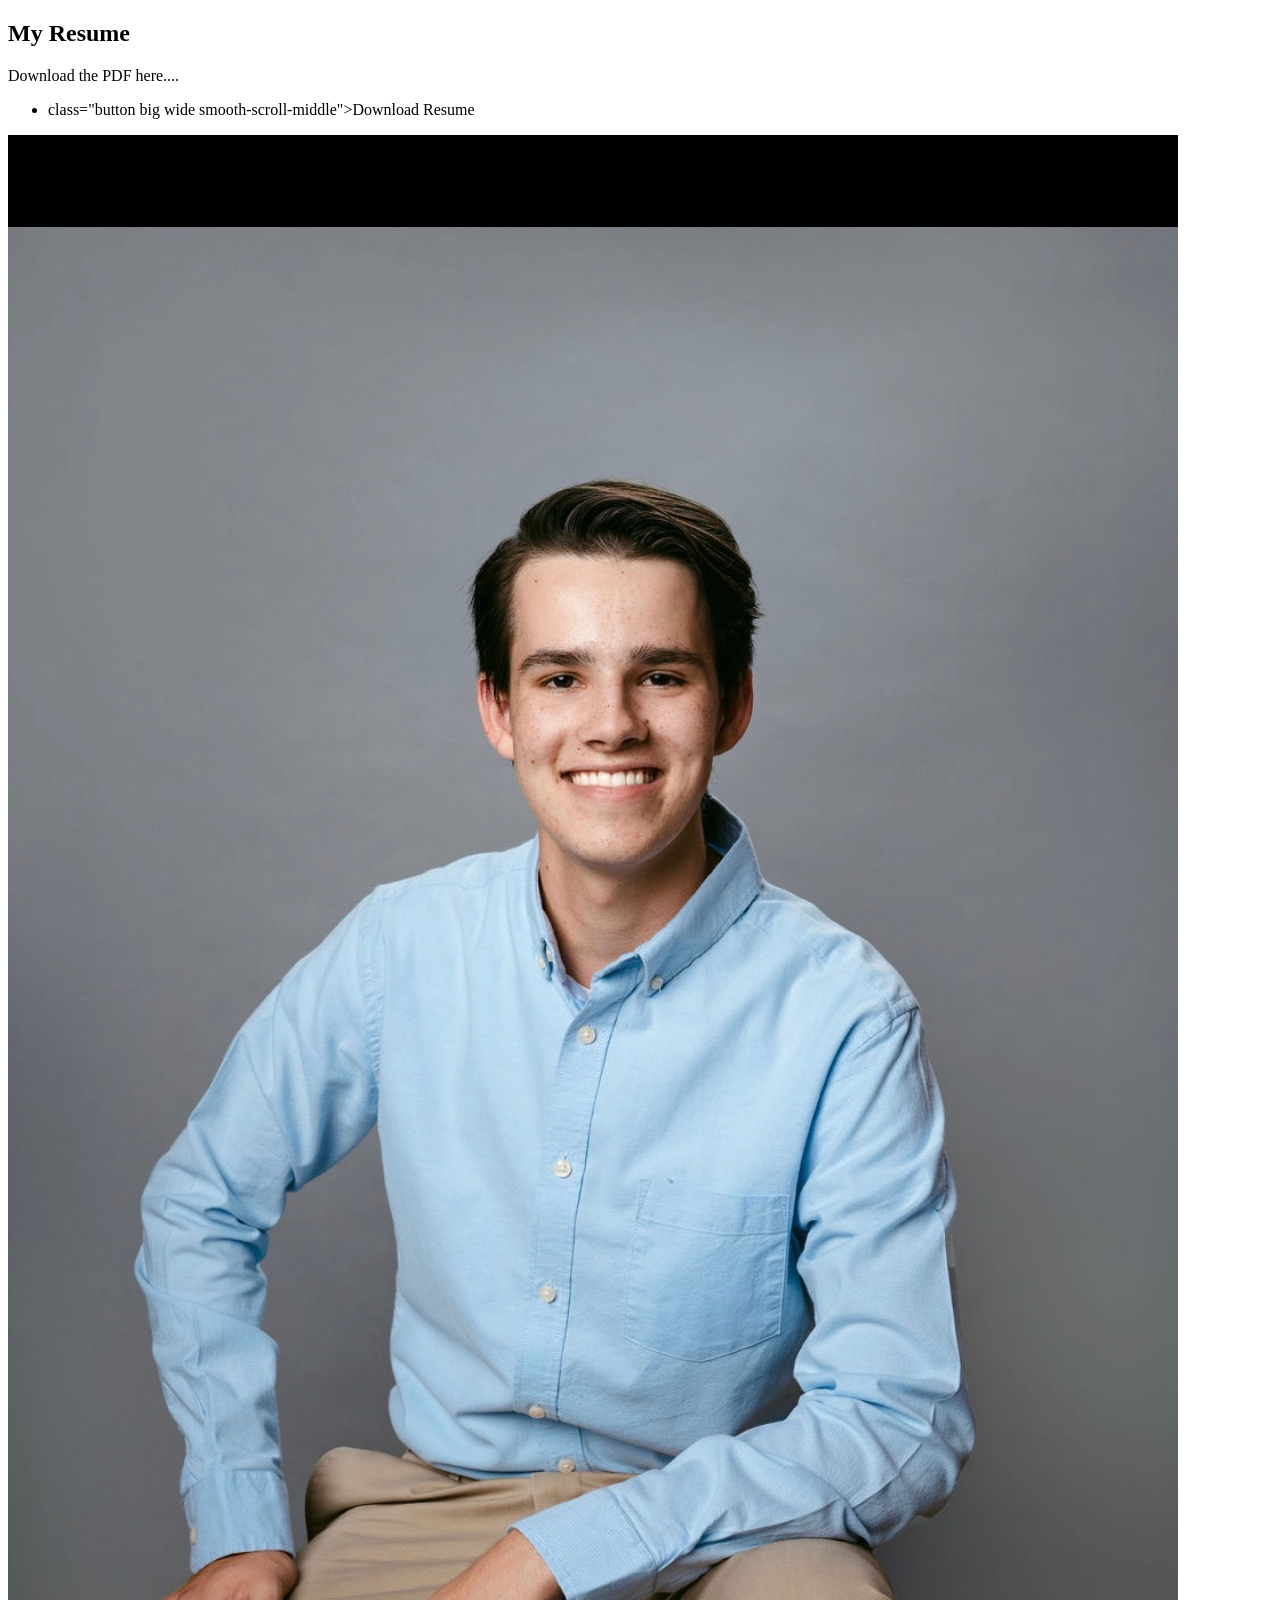
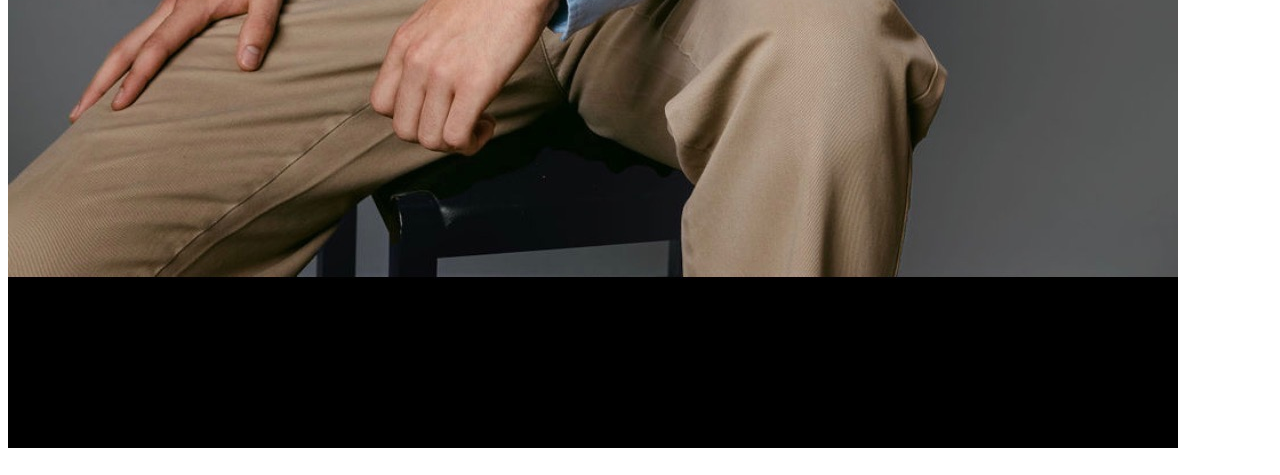
==== commit 6ccd6650: "html is hard" ====
--- a/resume.html
+++ b/resume.html
@@ -15,8 +15,8 @@
 				<!-- One -->
 					<section class="banner style1 orient-left content-align-left image-position-right fullscreen onload-image-fade-in onload-content-fade-right">
 						<div class="content">
-							<h1>Nicholas Frundt</h1>
-							<p class="major">Hello, and welcome...</a>.</p>
+							<h1>My Resume</h1>
+							<p class="major">Download the PDF here...</a>.</p>
 							<ul class="actions stacked">
 								<li><a href="/assets/Resume Nicholas Frundt Summer 2025.pdf"  download></a>class="button big wide smooth-scroll-middle">Download Resume</a></li>
 							</ul>
@@ -25,9 +25,4 @@
 							<img src="images/Nick Frundt by My Eye Photography.jpeg" alt="headshot" />
 						</div>
 					</section>
-<body>
-    <h1>My Resume</h1>
-    <p>You can download my resume below:</p>
-    <a href="/assets/Resume Nicholas Frundt Summer 2025.pdf" download>Download Resume (PDF)</a>
-</body>
 </html>
